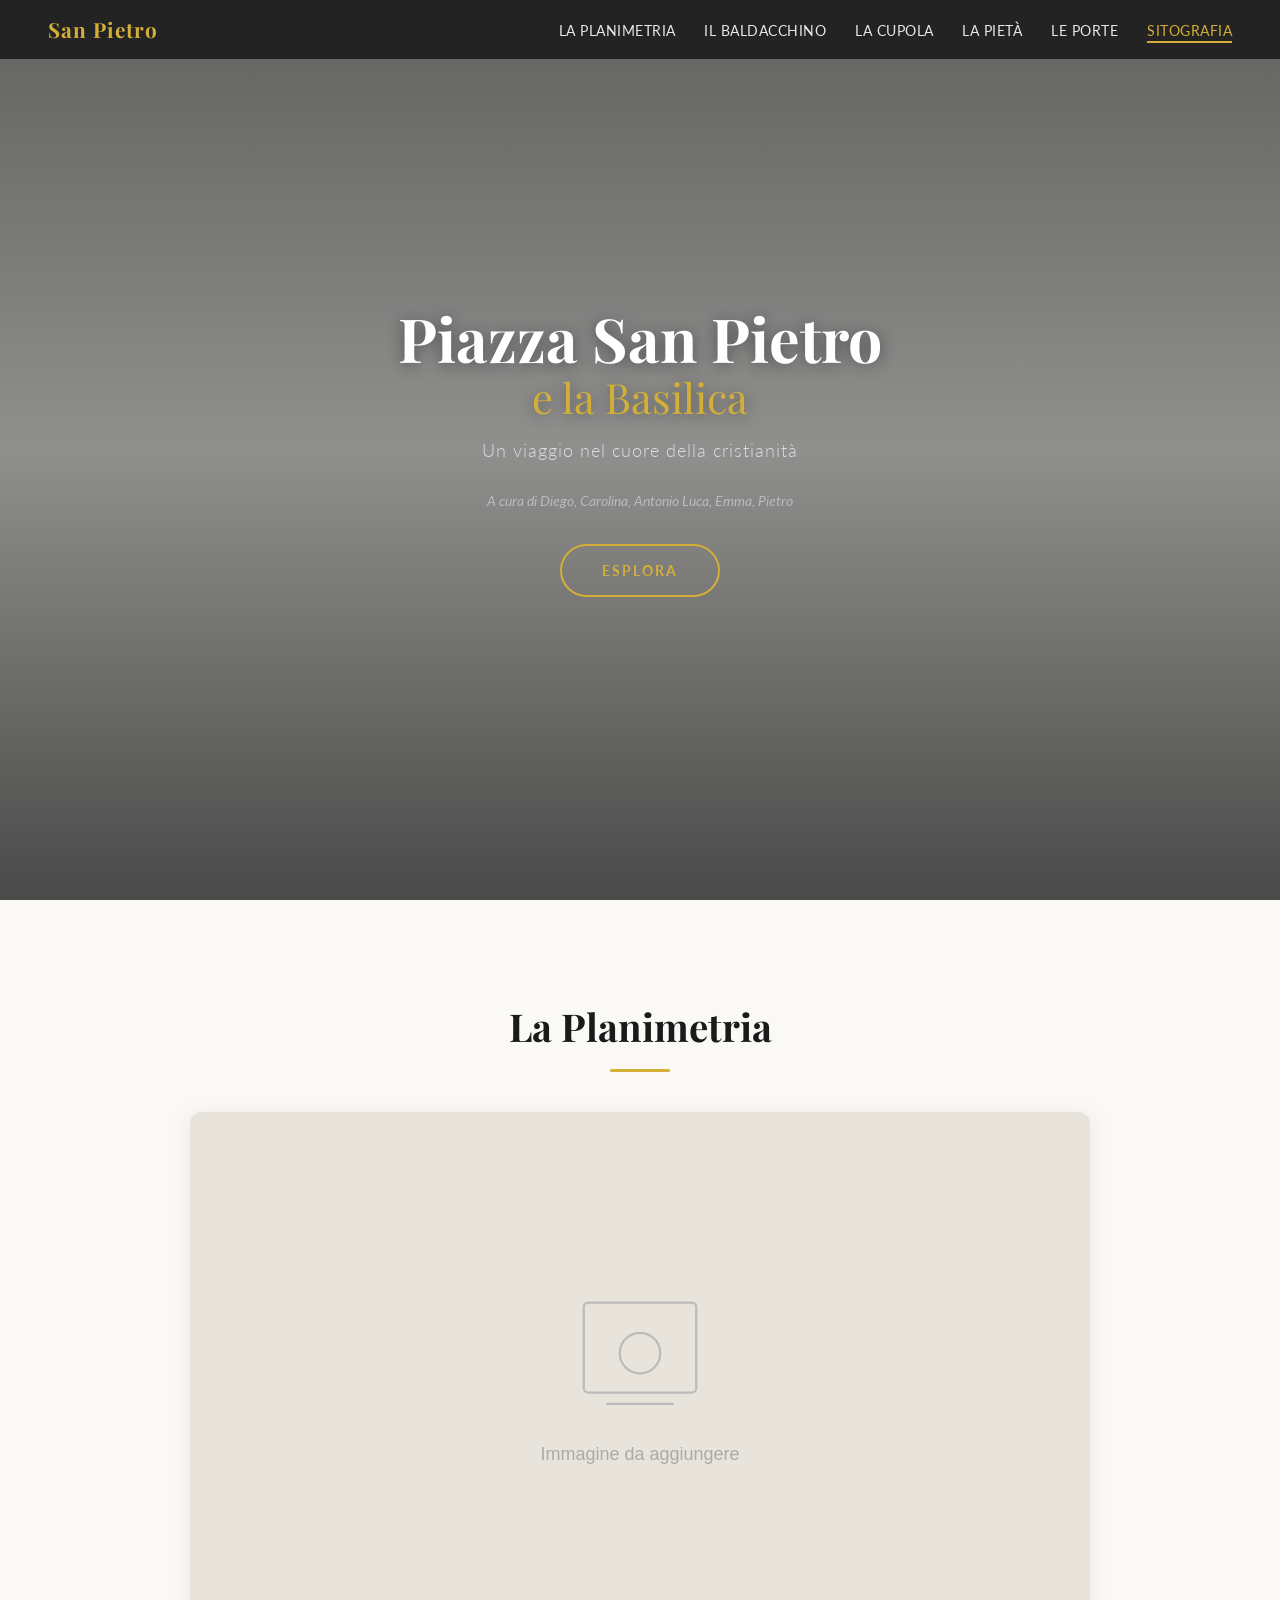
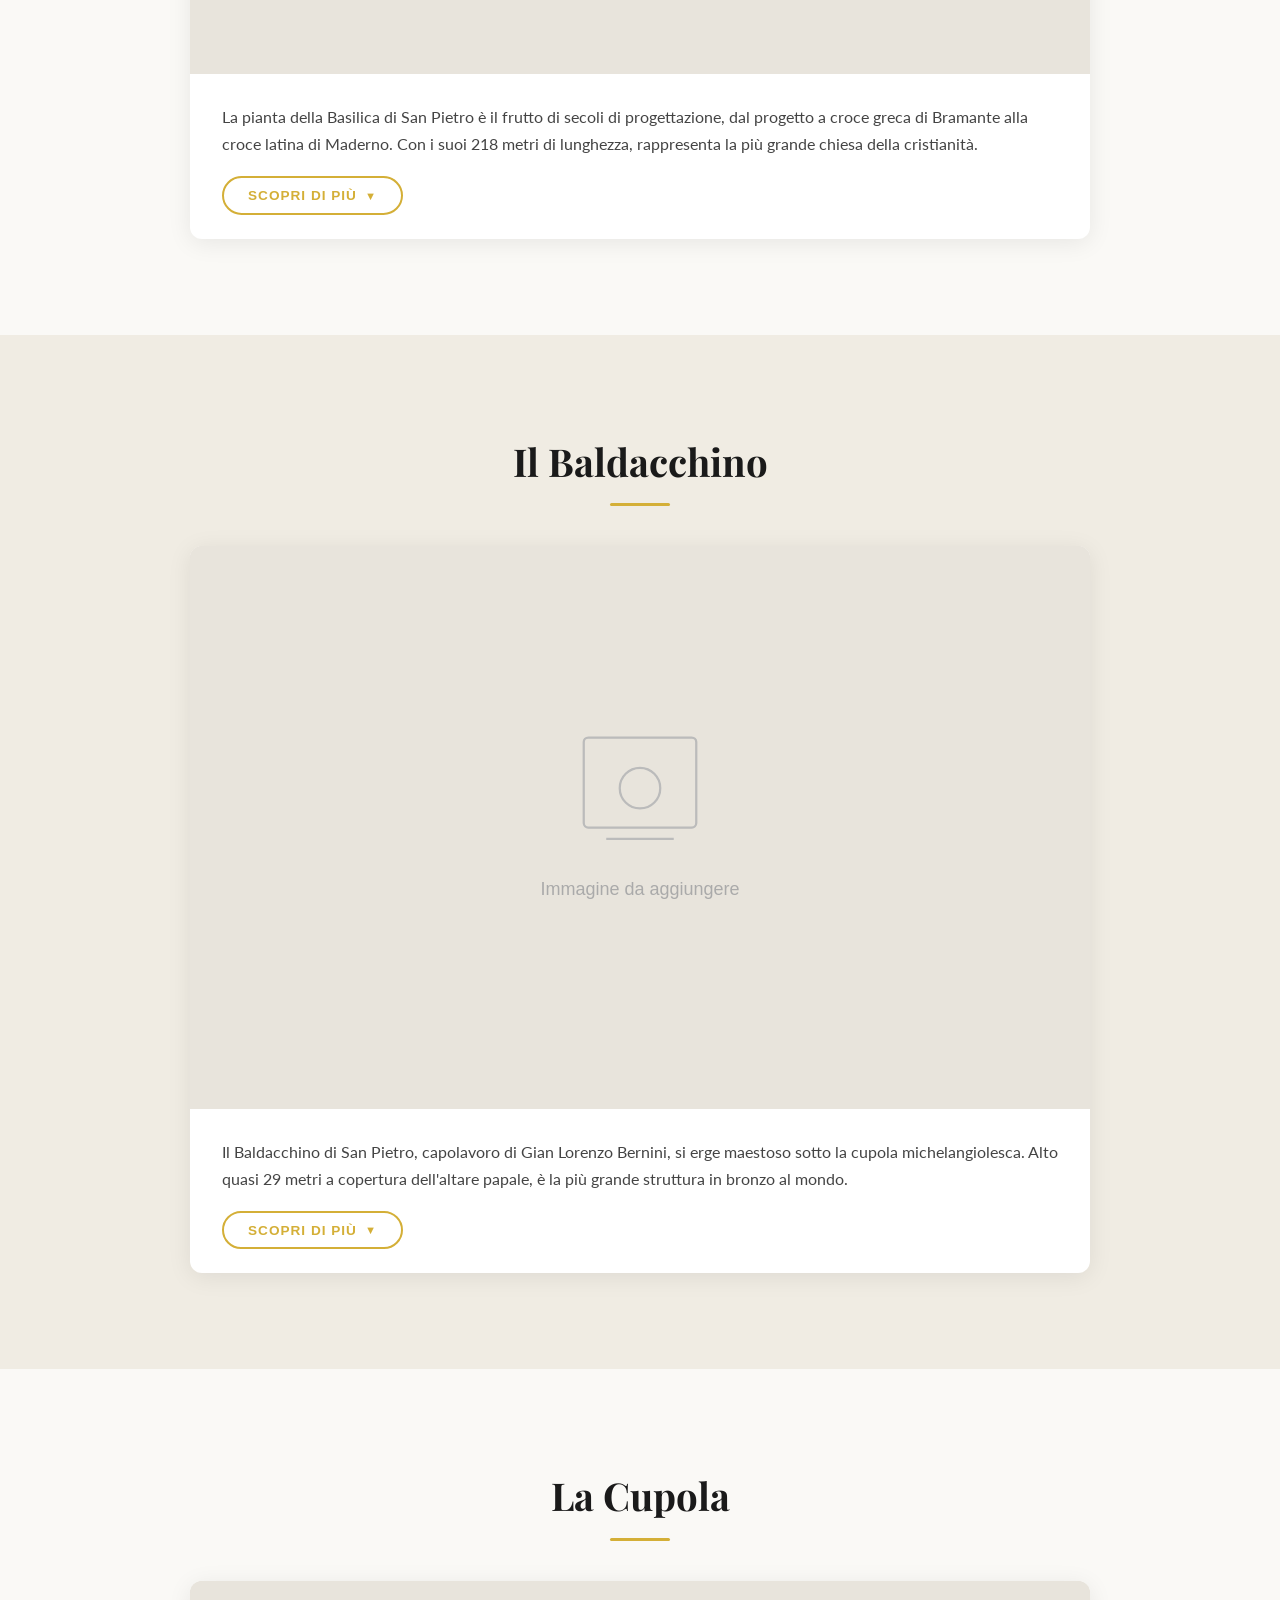
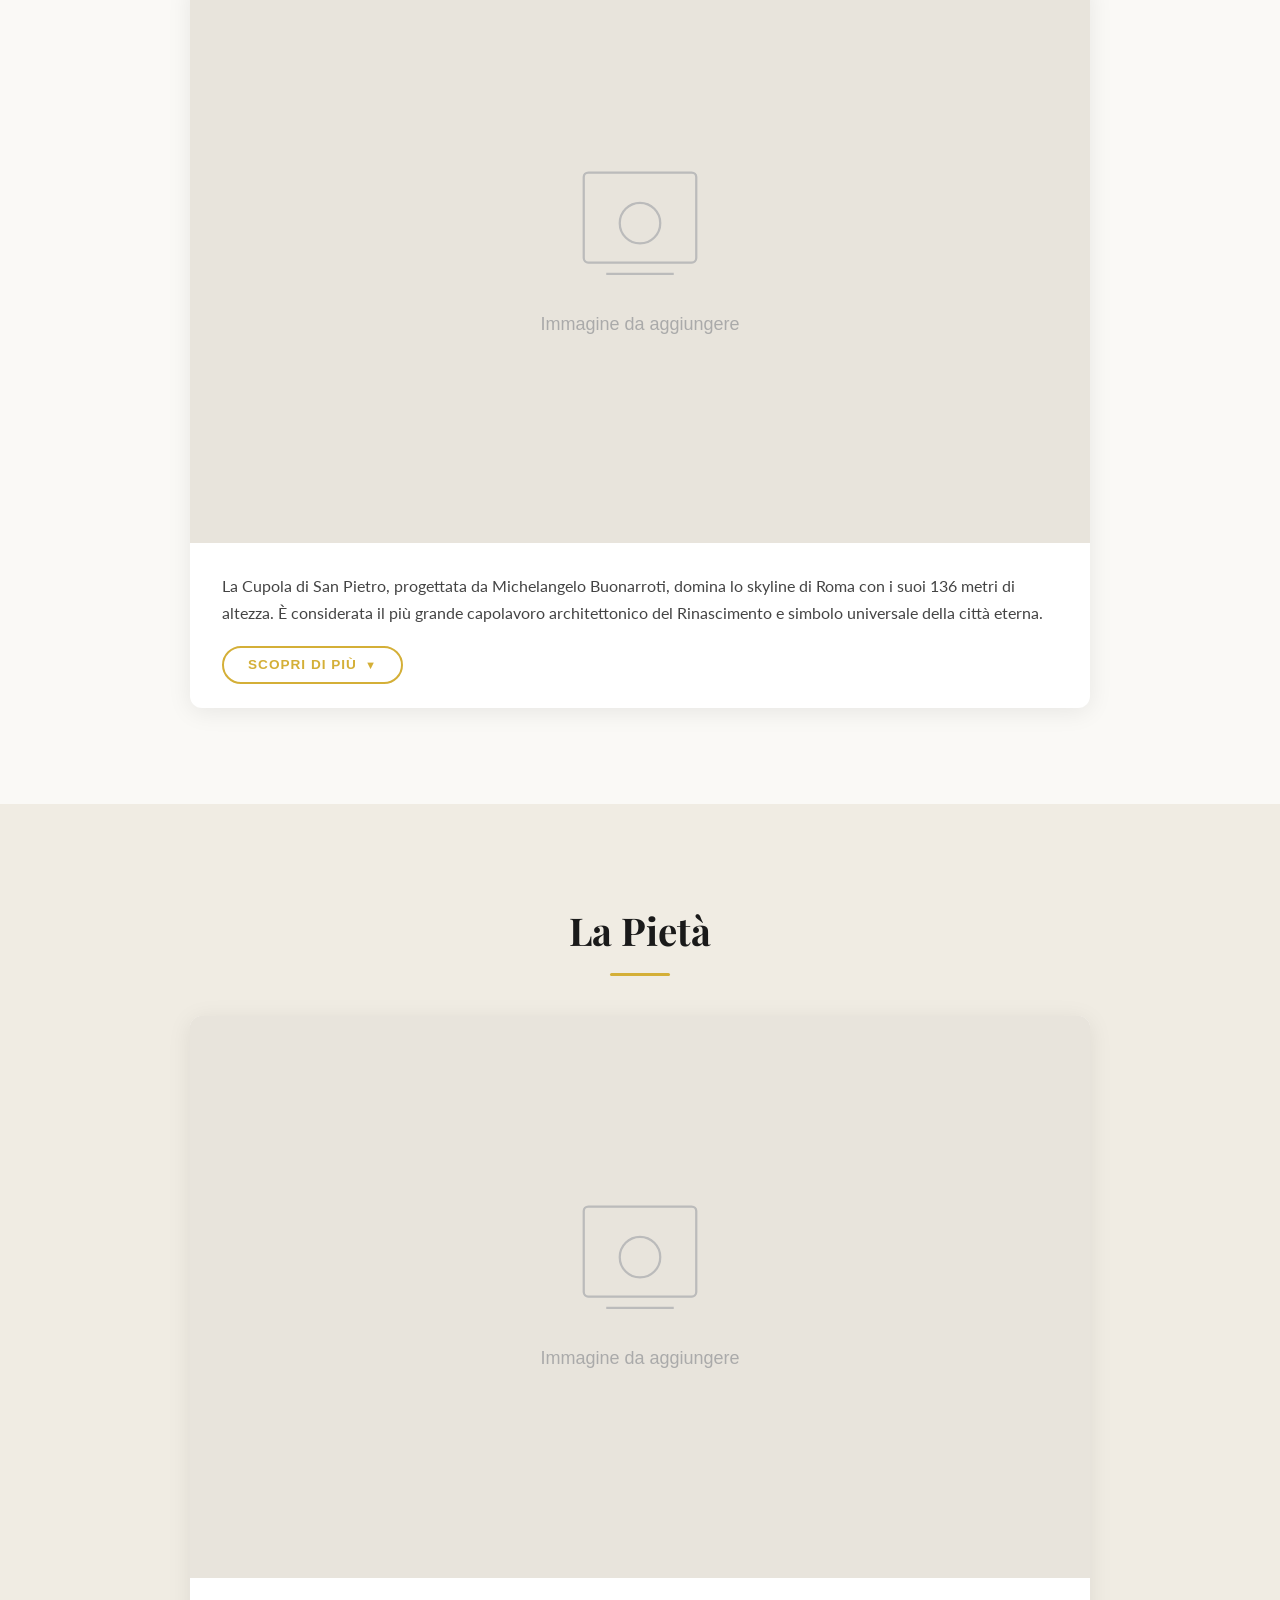
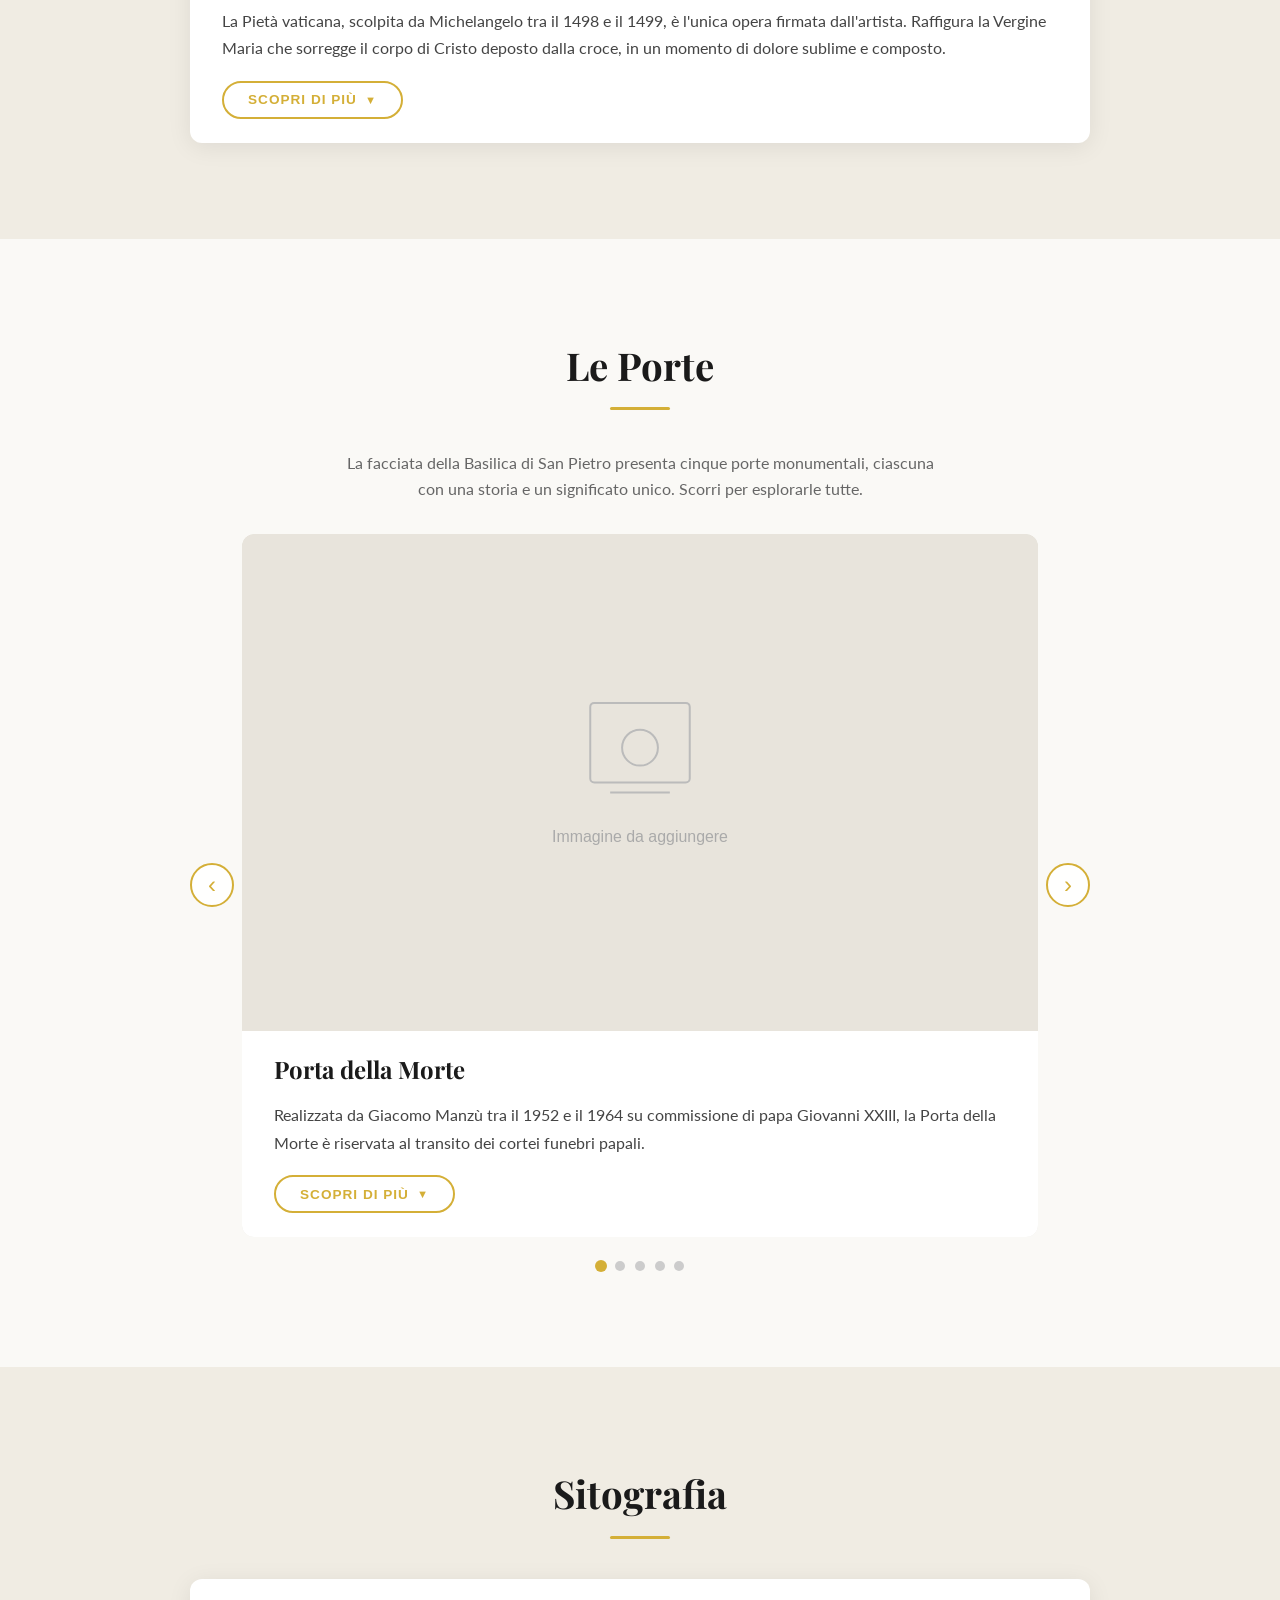
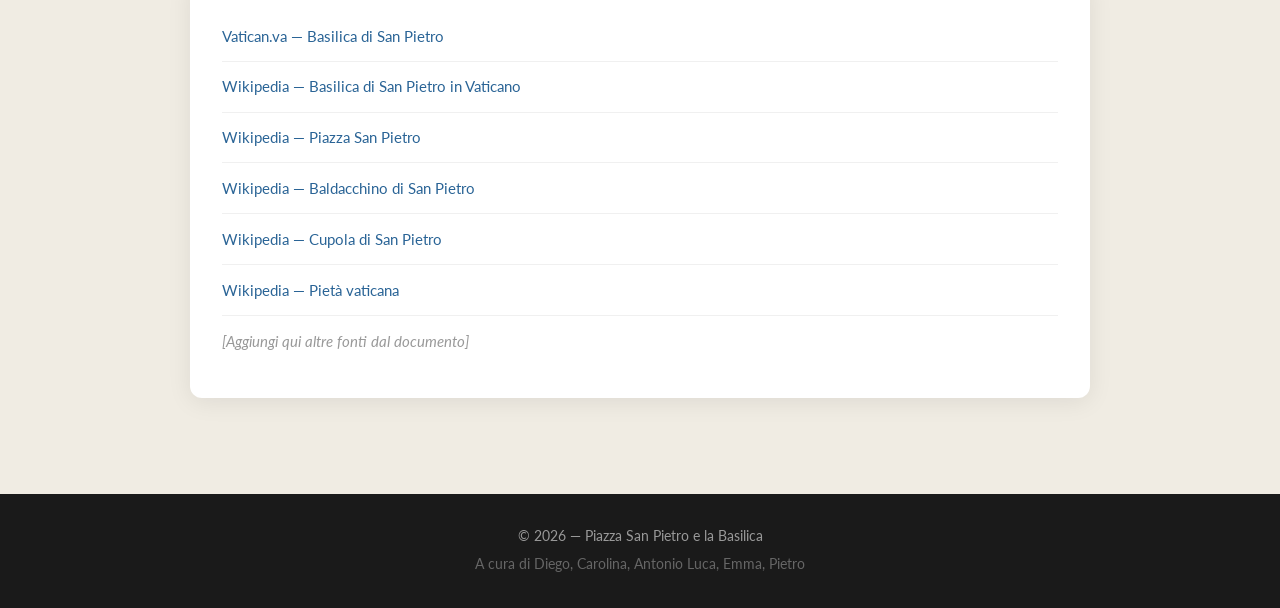
==== SitoArte/index.html @ 4c3356c5 "fd fdg" ====
<!DOCTYPE html>
<html lang="it">
<head>
    <meta charset="UTF-8">
    <meta name="viewport" content="width=device-width, initial-scale=1.0">
    <title>Piazza San Pietro e la Basilica</title>
    <link rel="stylesheet" href="css/styles.css">
    <link rel="preconnect" href="https://fonts.googleapis.com">
    <link href="https://fonts.googleapis.com/css2?family=Playfair+Display:wght@400;700&family=Lato:wght@300;400;700&display=swap" rel="stylesheet">
</head>
<body>

    <!-- NAVBAR -->
    <nav class="navbar" id="navbar">
        <div class="nav-brand" onclick="scrollToTop()">San Pietro</div>
        <button class="nav-toggle" id="navToggle" aria-label="Menu">
            <span></span>
            <span></span>
            <span></span>
        </button>
        <ul class="nav-links" id="navLinks">
            <li><a href="#planimetria" onclick="closeMenu()">La Planimetria</a></li>
            <li><a href="#baldacchino" onclick="closeMenu()">Il Baldacchino</a></li>
            <li><a href="#cupola" onclick="closeMenu()">La Cupola</a></li>
            <li><a href="#pieta" onclick="closeMenu()">La Pietà</a></li>
            <li><a href="#porte" onclick="closeMenu()">Le Porte</a></li>
            <li><a href="#sitografia" onclick="closeMenu()">Sitografia</a></li>
        </ul>
    </nav>

    <!-- HERO SECTION -->
    <header class="hero" id="hero">
        <div class="hero-overlay"></div>
        <div class="hero-content">
            <h1>Piazza San Pietro<br><span>e la Basilica</span></h1>
            <p class="hero-subtitle">Un viaggio nel cuore della cristianità</p>
            <p class="hero-credits">A cura di Diego, Carolina, Antonio Luca, Emma, Pietro</p>
            <a href="#planimetria" class="hero-cta">Esplora</a>
        </div>
    </header>

    <!-- SEZIONE: LA PLANIMETRIA -->
    <section class="section" id="planimetria">
        <div class="section-container">
            <h2 class="section-title">La Planimetria</h2>
            <div class="section-card">
                <div class="card-image-wrapper">
                    <img src="img/placeholder.svg" alt="Planimetria della Basilica di San Pietro" class="card-image" data-section="planimetria">
                </div>
                <div class="card-brief">
                    <p>La pianta della Basilica di San Pietro è il frutto di secoli di progettazione, dal progetto a croce greca di Bramante alla croce latina di Maderno. Con i suoi 218 metri di lunghezza, rappresenta la più grande chiesa della cristianità.</p>
                    <button class="btn-scopri" onclick="toggleDetails('planimetria')">
                        <span class="btn-text">Scopri di più</span>
                        <span class="btn-arrow">▼</span>
                    </button>
                </div>
                <div class="card-details" id="details-planimetria">
                    <div class="details-content">
                        <p>Lorem ipsum dolor sit amet, consectetur adipiscing elit. Sed do eiusmod tempor incididunt ut labore et dolore magna aliqua. La basilica fu costruita per volontà di papa Giulio II a partire dal 1506, sul luogo dove sorgeva l'antica basilica costantiniana del IV secolo.</p>
                        <p>Il progetto originale fu affidato a Donato Bramante, che concepì un edificio a pianta centrale con una grande cupola. Dopo la sua morte nel 1514, si susseguirono diversi architetti tra cui Raffaello, Antonio da Sangallo il Giovane e infine Michelangelo, che riprese e semplificò il progetto di Bramante.</p>
                        <div class="details-images">
                            <img src="img/placeholder.svg" alt="Dettaglio planimetria 1">
                            <img src="img/placeholder.svg" alt="Dettaglio planimetria 2">
                        </div>
                        <p>Lorem ipsum dolor sit amet, consectetur adipiscing elit. Ut enim ad minim veniam, quis nostrud exercitation ullamco laboris nisi ut aliquip ex ea commodo consequat. Duis aute irure dolor in reprehenderit in voluptate velit esse cillum dolore eu fugiat nulla pariatur.</p>
                        <p>Nel 1607, Carlo Maderno fu incaricato di allungare la navata trasformando la pianta da croce greca a croce latina, aggiungendo anche la facciata monumentale completata nel 1614. La piazza antistante fu poi progettata da Gian Lorenzo Bernini tra il 1656 e il 1667, con il celebre colonnato ellittico composto da 284 colonne e 88 pilastri.</p>
                    </div>
                </div>
            </div>
        </div>
    </section>

    <!-- SEZIONE: IL BALDACCHINO -->
    <section class="section section-alt" id="baldacchino">
        <div class="section-container">
            <h2 class="section-title">Il Baldacchino</h2>
            <div class="section-card">
                <div class="card-image-wrapper">
                    <img src="img/placeholder.svg" alt="Baldacchino di San Pietro" class="card-image" data-section="baldacchino">
                </div>
                <div class="card-brief">
                    <p>Il Baldacchino di San Pietro, capolavoro di Gian Lorenzo Bernini, si erge maestoso sotto la cupola michelangiolesca. Alto quasi 29 metri a copertura dell'altare papale, è la più grande struttura in bronzo al mondo.</p>
                    <button class="btn-scopri" onclick="toggleDetails('baldacchino')">
                        <span class="btn-text">Scopri di più</span>
                        <span class="btn-arrow">▼</span>
                    </button>
                </div>
                <div class="card-details" id="details-baldacchino">
                    <div class="details-content">
                        <p>Commissionato da papa Urbano VIII Barberini nel 1624, il Baldacchino fu completato nel 1633. Bernini aveva solo 25 anni quando iniziò quest'opera monumentale che avrebbe segnato la storia dell'arte barocca.</p>
                        <p>Lorem ipsum dolor sit amet, consectetur adipiscing elit. Le quattro colonne tortili, ispirate alle colonne salomoniche dell'antica basilica, sono decorate con rami d'ulivo e api, simbolo araldico della famiglia Barberini.</p>
                        <div class="details-images">
                            <img src="img/placeholder.svg" alt="Dettaglio baldacchino 1">
                            <img src="img/placeholder.svg" alt="Dettaglio baldacchino 2">
                        </div>
                        <p>Per realizzare questa struttura colossale furono necessarie enormi quantità di bronzo. Secondo la tradizione, parte del bronzo fu prelevato dal rivestimento del pronao del Pantheon, dando origine alla celebre frase: "Quod non fecerunt barbari, fecerunt Barberini".</p>
                        <p>Lorem ipsum dolor sit amet, consectetur adipiscing elit. Ut enim ad minim veniam, quis nostrud exercitation ullamco laboris nisi ut aliquip ex ea commodo consequat. Duis aute irure dolor in reprehenderit in voluptate velit esse cillum dolore eu fugiat nulla pariatur. Excepteur sint occaecat cupidatat non proident.</p>
                    </div>
                </div>
            </div>
        </div>
    </section>

    <!-- SEZIONE: LA CUPOLA -->
    <section class="section" id="cupola">
        <div class="section-container">
            <h2 class="section-title">La Cupola</h2>
            <div class="section-card">
                <div class="card-image-wrapper">
                    <img src="img/placeholder.svg" alt="Cupola di San Pietro" class="card-image" data-section="cupola">
                </div>
                <div class="card-brief">
                    <p>La Cupola di San Pietro, progettata da Michelangelo Buonarroti, domina lo skyline di Roma con i suoi 136 metri di altezza. È considerata il più grande capolavoro architettonico del Rinascimento e simbolo universale della città eterna.</p>
                    <button class="btn-scopri" onclick="toggleDetails('cupola')">
                        <span class="btn-text">Scopri di più</span>
                        <span class="btn-arrow">▼</span>
                    </button>
                </div>
                <div class="card-details" id="details-cupola">
                    <div class="details-content">
                        <p>Michelangelo ricevette l'incarico nel 1546, all'età di 72 anni, e lavorò al progetto fino alla morte nel 1564. La cupola fu completata da Giacomo della Porta e Domenico Fontana nel 1590, mantenendo sostanzialmente il disegno originale.</p>
                        <p>Lorem ipsum dolor sit amet, consectetur adipiscing elit. Il diametro interno della cupola misura 42,56 metri, leggermente inferiore a quello del Pantheon. La struttura è composta da due calotte concentriche collegate da costoloni.</p>
                        <div class="details-images">
                            <img src="img/placeholder.svg" alt="Dettaglio cupola 1">
                            <img src="img/placeholder.svg" alt="Dettaglio cupola 2">
                        </div>
                        <p>All'interno della cupola, un'iscrizione in lettere alte 2 metri riporta le parole di Cristo a Pietro: "Tu es Petrus et super hanc petram aedificabo ecclesiam meam et tibi dabo claves regni caelorum" (Tu sei Pietro e su questa pietra edificherò la mia Chiesa e a te darò le chiavi del regno dei cieli).</p>
                        <p>Lorem ipsum dolor sit amet, consectetur adipiscing elit. Ut enim ad minim veniam, quis nostrud exercitation ullamco laboris nisi ut aliquip ex ea commodo consequat. I mosaici che decorano l'interno raffigurano Cristo, la Vergine, gli Apostoli e santi vari.</p>
                    </div>
                </div>
            </div>
        </div>
    </section>

    <!-- SEZIONE: LA PIETÀ -->
    <section class="section section-alt" id="pieta">
        <div class="section-container">
            <h2 class="section-title">La Pietà</h2>
            <div class="section-card">
                <div class="card-image-wrapper">
                    <img src="img/placeholder.svg" alt="La Pietà di Michelangelo" class="card-image" data-section="pieta">
                </div>
                <div class="card-brief">
                    <p>La Pietà vaticana, scolpita da Michelangelo tra il 1498 e il 1499, è l'unica opera firmata dall'artista. Raffigura la Vergine Maria che sorregge il corpo di Cristo deposto dalla croce, in un momento di dolore sublime e composto.</p>
                    <button class="btn-scopri" onclick="toggleDetails('pieta')">
                        <span class="btn-text">Scopri di più</span>
                        <span class="btn-arrow">▼</span>
                    </button>
                </div>
                <div class="card-details" id="details-pieta">
                    <div class="details-content">
                        <p>Michelangelo aveva solo 24 anni quando completò questa scultura, commissionata dal cardinale francese Jean de Bilhères. L'opera fu realizzata in un unico blocco di marmo di Carrara e misura 174 x 195 cm.</p>
                        <p>Lorem ipsum dolor sit amet, consectetur adipiscing elit. La firma dell'artista — "MICHAEL ANGELUS BONAROTUS FLORENTINUS FACIEBAT" — si trova sulla fascia che attraversa il petto della Madonna, ed è l'unica opera che Michelangelo abbia mai firmato.</p>
                        <div class="details-images">
                            <img src="img/placeholder.svg" alt="Dettaglio Pietà 1">
                            <img src="img/placeholder.svg" alt="Dettaglio Pietà 2">
                        </div>
                        <p>Nel 1972, la scultura subì un grave atto vandalico quando un geologo ungherese, Laszlo Toth, la colpì con un martello danneggiando il viso e il braccio sinistro della Madonna. Dopo un accurato restauro, la Pietà è ora protetta da un vetro antiproiettile.</p>
                        <p>Lorem ipsum dolor sit amet, consectetur adipiscing elit. Ut enim ad minim veniam, quis nostrud exercitation ullamco laboris nisi ut aliquip ex ea commodo consequat. Duis aute irure dolor in reprehenderit in voluptate velit esse cillum dolore eu fugiat nulla pariatur.</p>
                    </div>
                </div>
            </div>
        </div>
    </section>

    <!-- SEZIONE: LE PORTE -->
    <section class="section" id="porte">
        <div class="section-container">
            <h2 class="section-title">Le Porte</h2>
            <p class="porte-intro">La facciata della Basilica di San Pietro presenta cinque porte monumentali, ciascuna con una storia e un significato unico. Scorri per esplorarle tutte.</p>
            
            <div class="porte-carousel-wrapper">
                <button class="carousel-btn carousel-prev" id="prevPorta" aria-label="Porta precedente">‹</button>
                
                <div class="porte-carousel" id="porteCarousel">
                    <!-- Porta della Morte -->
                    <div class="porta-slide" data-porta="0">
                        <div class="porta-card">
                            <div class="card-image-wrapper">
                                <img src="img/placeholder.svg" alt="Porta della Morte" class="card-image">
                            </div>
                            <h3 class="porta-name">Porta della Morte</h3>
                            <div class="card-brief">
                                <p>Realizzata da Giacomo Manzù tra il 1952 e il 1964 su commissione di papa Giovanni XXIII, la Porta della Morte è riservata al transito dei cortei funebri papali.</p>
                                <button class="btn-scopri" onclick="toggleDetails('porta-morte')">
                                    <span class="btn-text">Scopri di più</span>
                                    <span class="btn-arrow">▼</span>
                                </button>
                            </div>
                            <div class="card-details" id="details-porta-morte">
                                <div class="details-content">
                                    <p>Lorem ipsum dolor sit amet, consectetur adipiscing elit. La porta rappresenta diversi episodi legati al tema della morte, tra cui la morte di Maria, la morte in terra, la morte nello spazio e la morte per violenza.</p>
                                    <div class="details-images">
                                        <img src="img/placeholder.svg" alt="Dettaglio Porta della Morte">
                                    </div>
                                    <p>Lorem ipsum dolor sit amet, consectetur adipiscing elit. Ut enim ad minim veniam, quis nostrud exercitation ullamco laboris nisi ut aliquip ex ea commodo consequat.</p>
                                </div>
                            </div>
                        </div>
                    </div>

                    <!-- Porta del Bene e del Male -->
                    <div class="porta-slide" data-porta="1">
                        <div class="porta-card">
                            <div class="card-image-wrapper">
                                <img src="img/placeholder.svg" alt="Porta del Bene e del Male" class="card-image">
                            </div>
                            <h3 class="porta-name">Porta del Bene e del Male</h3>
                            <div class="card-brief">
                                <p>Opera dello scultore Luciano Minguzzi, completata nel 1977, questa porta raffigura scene che simboleggiano la lotta eterna tra il bene e il male attraverso episodi biblici e storici.</p>
                                <button class="btn-scopri" onclick="toggleDetails('porta-bene-male')">
                                    <span class="btn-text">Scopri di più</span>
                                    <span class="btn-arrow">▼</span>
                                </button>
                            </div>
                            <div class="card-details" id="details-porta-bene-male">
                                <div class="details-content">
                                    <p>Lorem ipsum dolor sit amet, consectetur adipiscing elit. I pannelli in bronzo illustrano episodi come il martirio dei santi, la guerra, l'oppressione ma anche la carità, la fede e la speranza.</p>
                                    <div class="details-images">
                                        <img src="img/placeholder.svg" alt="Dettaglio Porta del Bene e del Male">
                                    </div>
                                    <p>Lorem ipsum dolor sit amet, consectetur adipiscing elit. Ut enim ad minim veniam, quis nostrud exercitation ullamco laboris.</p>
                                </div>
                            </div>
                        </div>
                    </div>

                    <!-- Porta Centrale (del Filarete) -->
                    <div class="porta-slide" data-porta="2">
                        <div class="porta-card">
                            <div class="card-image-wrapper">
                                <img src="img/placeholder.svg" alt="Porta Centrale del Filarete" class="card-image">
                            </div>
                            <h3 class="porta-name">Porta Centrale (del Filarete)</h3>
                            <div class="card-brief">
                                <p>La più antica delle cinque porte, realizzata da Antonio Averulino detto il Filarete tra il 1439 e il 1445 per l'antica basilica. I pannelli in bronzo raffigurano Cristo, la Madonna, San Paolo e San Pietro.</p>
                                <button class="btn-scopri" onclick="toggleDetails('porta-filarete')">
                                    <span class="btn-text">Scopri di più</span>
                                    <span class="btn-arrow">▼</span>
                                </button>
                            </div>
                            <div class="card-details" id="details-porta-filarete">
                                <div class="details-content">
                                    <p>Lorem ipsum dolor sit amet, consectetur adipiscing elit. Questa porta è l'unica sopravvissuta dall'antica basilica costantiniana. Fu commissionata da papa Eugenio IV e rappresenta uno dei più importanti esempi di scultura rinascimentale in bronzo.</p>
                                    <div class="details-images">
                                        <img src="img/placeholder.svg" alt="Dettaglio Porta del Filarete">
                                    </div>
                                    <p>Lorem ipsum dolor sit amet, consectetur adipiscing elit. Ut enim ad minim veniam, quis nostrud exercitation ullamco laboris nisi ut aliquip ex ea commodo consequat.</p>
                                </div>
                            </div>
                        </div>
                    </div>

                    <!-- Porta dei Sacramenti -->
                    <div class="porta-slide" data-porta="3">
                        <div class="porta-card">
                            <div class="card-image-wrapper">
                                <img src="img/placeholder.svg" alt="Porta dei Sacramenti" class="card-image">
                            </div>
                            <h3 class="porta-name">Porta dei Sacramenti</h3>
                            <div class="card-brief">
                                <p>Opera di Venanzo Crocetti, inaugurata nel 1966, questa porta celebra i sette sacramenti della Chiesa cattolica attraverso pannelli in bronzo di grande espressività artistica.</p>
                                <button class="btn-scopri" onclick="toggleDetails('porta-sacramenti')">
                                    <span class="btn-text">Scopri di più</span>
                                    <span class="btn-arrow">▼</span>
                                </button>
                            </div>
                            <div class="card-details" id="details-porta-sacramenti">
                                <div class="details-content">
                                    <p>Lorem ipsum dolor sit amet, consectetur adipiscing elit. Ciascun pannello rappresenta uno dei sacramenti: Battesimo, Cresima, Eucaristia, Penitenza, Unzione degli infermi, Ordine sacro e Matrimonio.</p>
                                    <div class="details-images">
                                        <img src="img/placeholder.svg" alt="Dettaglio Porta dei Sacramenti">
                                    </div>
                                    <p>Lorem ipsum dolor sit amet, consectetur adipiscing elit. Ut enim ad minim veniam, quis nostrud exercitation ullamco laboris.</p>
                                </div>
                            </div>
                        </div>
                    </div>

                    <!-- Porta Santa -->
                    <div class="porta-slide" data-porta="4">
                        <div class="porta-card">
                            <div class="card-image-wrapper">
                                <img src="img/placeholder.svg" alt="Porta Santa" class="card-image">
                            </div>
                            <h3 class="porta-name">Porta Santa</h3>
                            <div class="card-brief">
                                <p>La Porta Santa viene aperta dal Papa solo durante gli Anni Santi (Giubilei). Realizzata da Vico Consorti nel 1950, i suoi 16 pannelli in bronzo raccontano la storia della salvezza.</p>
                                <button class="btn-scopri" onclick="toggleDetails('porta-santa')">
                                    <span class="btn-text">Scopri di più</span>
                                    <span class="btn-arrow">▼</span>
                                </button>
                            </div>
                            <div class="card-details" id="details-porta-santa">
                                <div class="details-content">
                                    <p>Lorem ipsum dolor sit amet, consectetur adipiscing elit. La tradizione della Porta Santa risale al Giubileo del 1500. Il rito prevede che il Papa bussi tre volte con un martello sulla porta murata, che viene poi aperta per permettere ai pellegrini di ottenere l'indulgenza plenaria.</p>
                                    <div class="details-images">
                                        <img src="img/placeholder.svg" alt="Dettaglio Porta Santa">
                                    </div>
                                    <p>Lorem ipsum dolor sit amet, consectetur adipiscing elit. Ut enim ad minim veniam, quis nostrud exercitation ullamco laboris nisi ut aliquip ex ea commodo consequat. Duis aute irure dolor in reprehenderit.</p>
                                </div>
                            </div>
                        </div>
                    </div>
                </div>

                <button class="carousel-btn carousel-next" id="nextPorta" aria-label="Porta successiva">›</button>
            </div>

            <!-- Indicatori carousel -->
            <div class="carousel-indicators" id="carouselIndicators">
                <span class="indicator active" data-index="0"></span>
                <span class="indicator" data-index="1"></span>
                <span class="indicator" data-index="2"></span>
                <span class="indicator" data-index="3"></span>
                <span class="indicator" data-index="4"></span>
            </div>
        </div>
    </section>

    <!-- SEZIONE: SITOGRAFIA -->
    <section class="section section-alt" id="sitografia">
        <div class="section-container">
            <h2 class="section-title">Sitografia</h2>
            <div class="sitografia-list">
                <ul>
                    <li><a href="https://www.vatican.va/various/basiliche/san_pietro/index_it.htm" target="_blank" rel="noopener">Vatican.va — Basilica di San Pietro</a></li>
                    <li><a href="https://it.wikipedia.org/wiki/Basilica_di_San_Pietro_in_Vaticano" target="_blank" rel="noopener">Wikipedia — Basilica di San Pietro in Vaticano</a></li>
                    <li><a href="https://it.wikipedia.org/wiki/Piazza_San_Pietro" target="_blank" rel="noopener">Wikipedia — Piazza San Pietro</a></li>
                    <li><a href="https://it.wikipedia.org/wiki/Baldacchino_di_San_Pietro" target="_blank" rel="noopener">Wikipedia — Baldacchino di San Pietro</a></li>
                    <li><a href="https://it.wikipedia.org/wiki/Cupola_di_San_Pietro" target="_blank" rel="noopener">Wikipedia — Cupola di San Pietro</a></li>
                    <li><a href="https://it.wikipedia.org/wiki/Piet%C3%A0_vaticana" target="_blank" rel="noopener">Wikipedia — Pietà vaticana</a></li>
                    <li><span class="placeholder-ref">[Aggiungi qui altre fonti dal documento]</span></li>
                </ul>
            </div>
        </div>
    </section>

    <!-- FOOTER -->
    <footer class="footer">
        <p>&copy; 2026 — Piazza San Pietro e la Basilica</p>
        <p>A cura di Diego, Carolina, Antonio Luca, Emma, Pietro</p>
    </footer>

    <script src="js/script.js"></script>
</body>
</html>
---- SitoArte/css/styles.css ----
/* ===== RESET & BASE ===== */
*, *::before, *::after {
    margin: 0;
    padding: 0;
    box-sizing: border-box;
}

html {
    scroll-behavior: smooth;
    font-size: 16px;
}

body {
    font-family: 'Lato', sans-serif;
    color: #2c2c2c;
    background: #faf9f6;
    line-height: 1.6;
    overflow-x: hidden;
}

a {
    color: inherit;
    text-decoration: none;
}

img {
    max-width: 100%;
    height: auto;
    display: block;
}

/* ===== NAVBAR ===== */
.navbar {
    position: fixed;
    top: 0;
    left: 0;
    width: 100%;
    z-index: 1000;
    display: flex;
    align-items: center;
    justify-content: space-between;
    padding: 0.8rem 1.5rem;
    background: rgba(30, 30, 30, 0.92);
    backdrop-filter: blur(10px);
    transition: background 0.3s, box-shadow 0.3s;
}

.navbar.scrolled {
    background: rgba(20, 20, 20, 0.98);
    box-shadow: 0 2px 20px rgba(0,0,0,0.3);
}

.nav-brand {
    font-family: 'Playfair Display', serif;
    font-size: 1.3rem;
    font-weight: 700;
    color: #d4af37;
    cursor: pointer;
    letter-spacing: 1px;
}

.nav-links {
    display: flex;
    list-style: none;
    gap: 1.8rem;
}

.nav-links a {
    color: #e8e8e8;
    font-size: 0.85rem;
    font-weight: 400;
    letter-spacing: 0.5px;
    text-transform: uppercase;
    transition: color 0.3s;
    position: relative;
}

.nav-links a::after {
    content: '';
    position: absolute;
    bottom: -4px;
    left: 0;
    width: 0;
    height: 2px;
    background: #d4af37;
    transition: width 0.3s;
}

.nav-links a:hover,
.nav-links a.active {
    color: #d4af37;
}

.nav-links a:hover::after,
.nav-links a.active::after {
    width: 100%;
}

/* Hamburger */
.nav-toggle {
    display: none;
    flex-direction: column;
    gap: 5px;
    background: none;
    border: none;
    cursor: pointer;
    padding: 5px;
    z-index: 1001;
}

.nav-toggle span {
    display: block;
    width: 26px;
    height: 2px;
    background: #e8e8e8;
    border-radius: 2px;
    transition: transform 0.3s, opacity 0.3s;
}

.nav-toggle.active span:nth-child(1) {
    transform: translateY(7px) rotate(45deg);
}

.nav-toggle.active span:nth-child(2) {
    opacity: 0;
}

.nav-toggle.active span:nth-child(3) {
    transform: translateY(-7px) rotate(-45deg);
}

/* ===== HERO ===== */
.hero {
    position: relative;
    min-height: 100vh;
    display: flex;
    align-items: center;
    justify-content: center;
    text-align: center;
    background: url('https://upload.wikimedia.org/wikipedia/commons/thumb/f/f5/Basilica_di_San_Pietro_in_Vaticano_September_2015-1a.jpg/1280px-Basilica_di_San_Pietro_in_Vaticano_September_2015-1a.jpg') center center / cover no-repeat;
    background-attachment: fixed;
}

.hero-overlay {
    position: absolute;
    inset: 0;
    background: linear-gradient(
        180deg,
        rgba(15, 15, 15, 0.65) 0%,
        rgba(15, 15, 15, 0.45) 50%,
        rgba(15, 15, 15, 0.75) 100%
    );
}

.hero-content {
    position: relative;
    z-index: 1;
    padding: 2rem 1.5rem;
    max-width: 700px;
}

.hero-content h1 {
    font-family: 'Playfair Display', serif;
    font-size: 3.2rem;
    font-weight: 700;
    color: #fff;
    line-height: 1.15;
    margin-bottom: 1rem;
    text-shadow: 0 2px 15px rgba(0,0,0,0.4);
}

.hero-content h1 span {
    font-size: 2.2rem;
    font-weight: 400;
    display: block;
    color: #d4af37;
}

.hero-subtitle {
    font-size: 1.1rem;
    color: #ddd;
    margin-bottom: 1.5rem;
    font-weight: 300;
    letter-spacing: 1px;
}

.hero-credits {
    font-size: 0.9rem;
    color: #bbb;
    margin-bottom: 2rem;
    font-style: italic;
}

.hero-cta {
    display: inline-block;
    padding: 0.8rem 2.5rem;
    border: 2px solid #d4af37;
    color: #d4af37;
    font-size: 0.9rem;
    font-weight: 700;
    letter-spacing: 2px;
    text-transform: uppercase;
    border-radius: 50px;
    transition: background 0.3s, color 0.3s, transform 0.3s;
}

.hero-cta:hover {
    background: #d4af37;
    color: #1a1a1a;
    transform: translateY(-2px);
}

/* ===== SECTIONS ===== */
.section {
    padding: 5rem 1.5rem;
}

.section-alt {
    background: #f0ece3;
}

.section-container {
    max-width: 900px;
    margin: 0 auto;
}

.section-title {
    font-family: 'Playfair Display', serif;
    font-size: 2.4rem;
    text-align: center;
    margin-bottom: 2.5rem;
    color: #1a1a1a;
    position: relative;
}

.section-title::after {
    content: '';
    display: block;
    width: 60px;
    height: 3px;
    background: #d4af37;
    margin: 0.7rem auto 0;
    border-radius: 2px;
}

/* ===== SECTION CARDS ===== */
.section-card {
    background: #fff;
    border-radius: 12px;
    overflow: hidden;
    box-shadow: 0 4px 25px rgba(0,0,0,0.08);
}

.card-image-wrapper {
    width: 100%;
    aspect-ratio: 16 / 10;
    overflow: hidden;
    background: #e8e4dc;
}

.card-image {
    width: 100%;
    height: 100%;
    object-fit: cover;
    transition: transform 0.5s;
}

.section-card:hover .card-image {
    transform: scale(1.03);
}

.card-brief {
    padding: 1.8rem 2rem 1.5rem;
}

.card-brief p {
    font-size: 1rem;
    line-height: 1.7;
    color: #444;
    margin-bottom: 1.2rem;
}

/* SCOPRI DI PIU' BUTTON */
.btn-scopri {
    display: inline-flex;
    align-items: center;
    gap: 0.5rem;
    background: none;
    border: 2px solid #d4af37;
    color: #d4af37;
    font-size: 0.85rem;
    font-weight: 700;
    letter-spacing: 1px;
    text-transform: uppercase;
    padding: 0.6rem 1.5rem;
    border-radius: 50px;
    cursor: pointer;
    transition: background 0.3s, color 0.3s, transform 0.2s;
}

.btn-scopri:hover {
    background: #d4af37;
    color: #fff;
    transform: translateY(-1px);
}

.btn-scopri .btn-arrow {
    font-size: 0.7rem;
    transition: transform 0.3s;
}

.btn-scopri.open .btn-arrow {
    transform: rotate(180deg);
}

/* DETAILS PANEL */
.card-details {
    max-height: 0;
    overflow: hidden;
    transition: max-height 0.6s ease;
}

.card-details.open {
    max-height: 3000px;
}

.details-content {
    padding: 0 2rem 2rem;
    border-top: 1px solid #eee;
}

.details-content p {
    margin-top: 1.2rem;
    font-size: 0.95rem;
    line-height: 1.8;
    color: #555;
}

.details-images {
    display: grid;
    grid-template-columns: 1fr 1fr;
    gap: 1rem;
    margin-top: 1.5rem;
}

.details-images img {
    border-radius: 8px;
    aspect-ratio: 4 / 3;
    object-fit: cover;
    background: #e8e4dc;
}

/* ===== LE PORTE — CAROUSEL ===== */
.porte-intro {
    text-align: center;
    font-size: 1rem;
    color: #666;
    margin-bottom: 2rem;
    max-width: 600px;
    margin-left: auto;
    margin-right: auto;
}

.porte-carousel-wrapper {
    position: relative;
    display: flex;
    align-items: center;
    gap: 0.5rem;
}

.porte-carousel {
    overflow: hidden;
    width: 100%;
    border-radius: 12px;
}

.porta-slide {
    display: none;
}

.porta-slide.active {
    display: block;
    animation: fadeSlide 0.4s ease;
}

@keyframes fadeSlide {
    from { opacity: 0; transform: translateX(20px); }
    to { opacity: 1; transform: translateX(0); }
}

.porta-card {
    background: #fff;
    border-radius: 12px;
    overflow: hidden;
    box-shadow: 0 4px 25px rgba(0,0,0,0.08);
}

.porta-name {
    font-family: 'Playfair Display', serif;
    font-size: 1.5rem;
    padding: 1.2rem 2rem 0;
    color: #1a1a1a;
}

.porta-card .card-brief {
    padding-top: 0.8rem;
}

.porta-card .card-details .details-content {
    padding-top: 0;
}

/* Carousel buttons */
.carousel-btn {
    flex-shrink: 0;
    width: 44px;
    height: 44px;
    border-radius: 50%;
    border: 2px solid #d4af37;
    background: rgba(255,255,255,0.95);
    color: #d4af37;
    font-size: 1.5rem;
    cursor: pointer;
    display: flex;
    align-items: center;
    justify-content: center;
    transition: background 0.3s, color 0.3s, transform 0.2s;
    z-index: 2;
}

.carousel-btn:hover {
    background: #d4af37;
    color: #fff;
    transform: scale(1.1);
}

/* Indicators */
.carousel-indicators {
    display: flex;
    justify-content: center;
    gap: 0.6rem;
    margin-top: 1.5rem;
}

.indicator {
    width: 10px;
    height: 10px;
    border-radius: 50%;
    background: #ccc;
    cursor: pointer;
    transition: background 0.3s, transform 0.3s;
}

.indicator.active {
    background: #d4af37;
    transform: scale(1.2);
}

/* ===== SITOGRAFIA ===== */
.sitografia-list {
    background: #fff;
    border-radius: 12px;
    padding: 2rem;
    box-shadow: 0 4px 25px rgba(0,0,0,0.08);
}

.sitografia-list ul {
    list-style: none;
}

.sitografia-list li {
    padding: 0.8rem 0;
    border-bottom: 1px solid #f0f0f0;
    font-size: 0.95rem;
}

.sitografia-list li:last-child {
    border-bottom: none;
}

.sitografia-list a {
    color: #2a6496;
    transition: color 0.3s;
}

.sitografia-list a:hover {
    color: #d4af37;
    text-decoration: underline;
}

.placeholder-ref {
    color: #999;
    font-style: italic;
}

/* ===== FOOTER ===== */
.footer {
    background: #1a1a1a;
    color: #999;
    text-align: center;
    padding: 2rem 1.5rem;
    font-size: 0.85rem;
}

.footer p + p {
    margin-top: 0.4rem;
    color: #666;
}

/* ===================================================================
   RESPONSIVE — MOBILE FIRST (priorità telefono)
   =================================================================== */

/* ---- Fino a 768px (TELEFONO) ---- */
@media (max-width: 768px) {
    .nav-toggle {
        display: flex;
    }

    .nav-links {
        position: fixed;
        top: 0;
        right: -100%;
        width: 75%;
        max-width: 300px;
        height: 100vh;
        background: rgba(20, 20, 20, 0.98);
        flex-direction: column;
        padding: 5rem 2rem 2rem;
        gap: 1.5rem;
        transition: right 0.4s ease;
        box-shadow: -5px 0 30px rgba(0,0,0,0.3);
    }

    .nav-links.open {
        right: 0;
    }

    .nav-links a {
        font-size: 1rem;
    }

    /* Hero mobile */
    .hero {
        background-attachment: scroll; /* fix iOS */
    }

    .hero-content h1 {
        font-size: 2rem;
    }

    .hero-content h1 span {
        font-size: 1.4rem;
    }

    .hero-subtitle {
        font-size: 0.95rem;
    }

    .hero-credits {
        font-size: 0.8rem;
    }

    /* Sections mobile */
    .section {
        padding: 3rem 1rem;
    }

    .section-title {
        font-size: 1.8rem;
    }

    .card-brief {
        padding: 1.2rem 1.2rem 1rem;
    }

    .details-content {
        padding: 0 1.2rem 1.5rem;
    }

    .details-images {
        grid-template-columns: 1fr;
    }

    /* Porte mobile */
    .porta-name {
        font-size: 1.25rem;
        padding: 1rem 1.2rem 0;
    }

    .carousel-btn {
        width: 36px;
        height: 36px;
        font-size: 1.2rem;
    }

    .porte-intro {
        font-size: 0.9rem;
        padding: 0 0.5rem;
    }

    /* Sitografia mobile */
    .sitografia-list {
        padding: 1.2rem;
    }
}

/* ---- Telefono piccolo (fino a 380px) ---- */
@media (max-width: 380px) {
    .hero-content h1 {
        font-size: 1.7rem;
    }

    .hero-content h1 span {
        font-size: 1.2rem;
    }

    .section-title {
        font-size: 1.5rem;
    }

    .btn-scopri {
        font-size: 0.75rem;
        padding: 0.5rem 1.2rem;
    }

    .carousel-btn {
        width: 32px;
        height: 32px;
        font-size: 1rem;
    }
}

/* ---- Tablet (769px - 1024px) ---- */
@media (min-width: 769px) and (max-width: 1024px) {
    .section-container {
        max-width: 750px;
    }
}

/* ---- Desktop grande (1025px+) ---- */
@media (min-width: 1025px) {
    .navbar {
        padding: 0.8rem 3rem;
    }

    .section {
        padding: 6rem 2rem;
    }

    .hero-content h1 {
        font-size: 3.8rem;
    }

    .hero-content h1 span {
        font-size: 2.6rem;
    }
}

/* ===== TOUCH SWIPE HINT (mobile) ===== */
.swipe-hint {
    display: none;
    text-align: center;
    font-size: 0.8rem;
    color: #999;
    margin-top: 0.5rem;
}

@media (max-width: 768px) {
    .swipe-hint {
        display: block;
    }
}

/* ===== SMOOTH SCROLL OFFSET for fixed navbar ===== */
section[id] {
    scroll-margin-top: 70px;
}
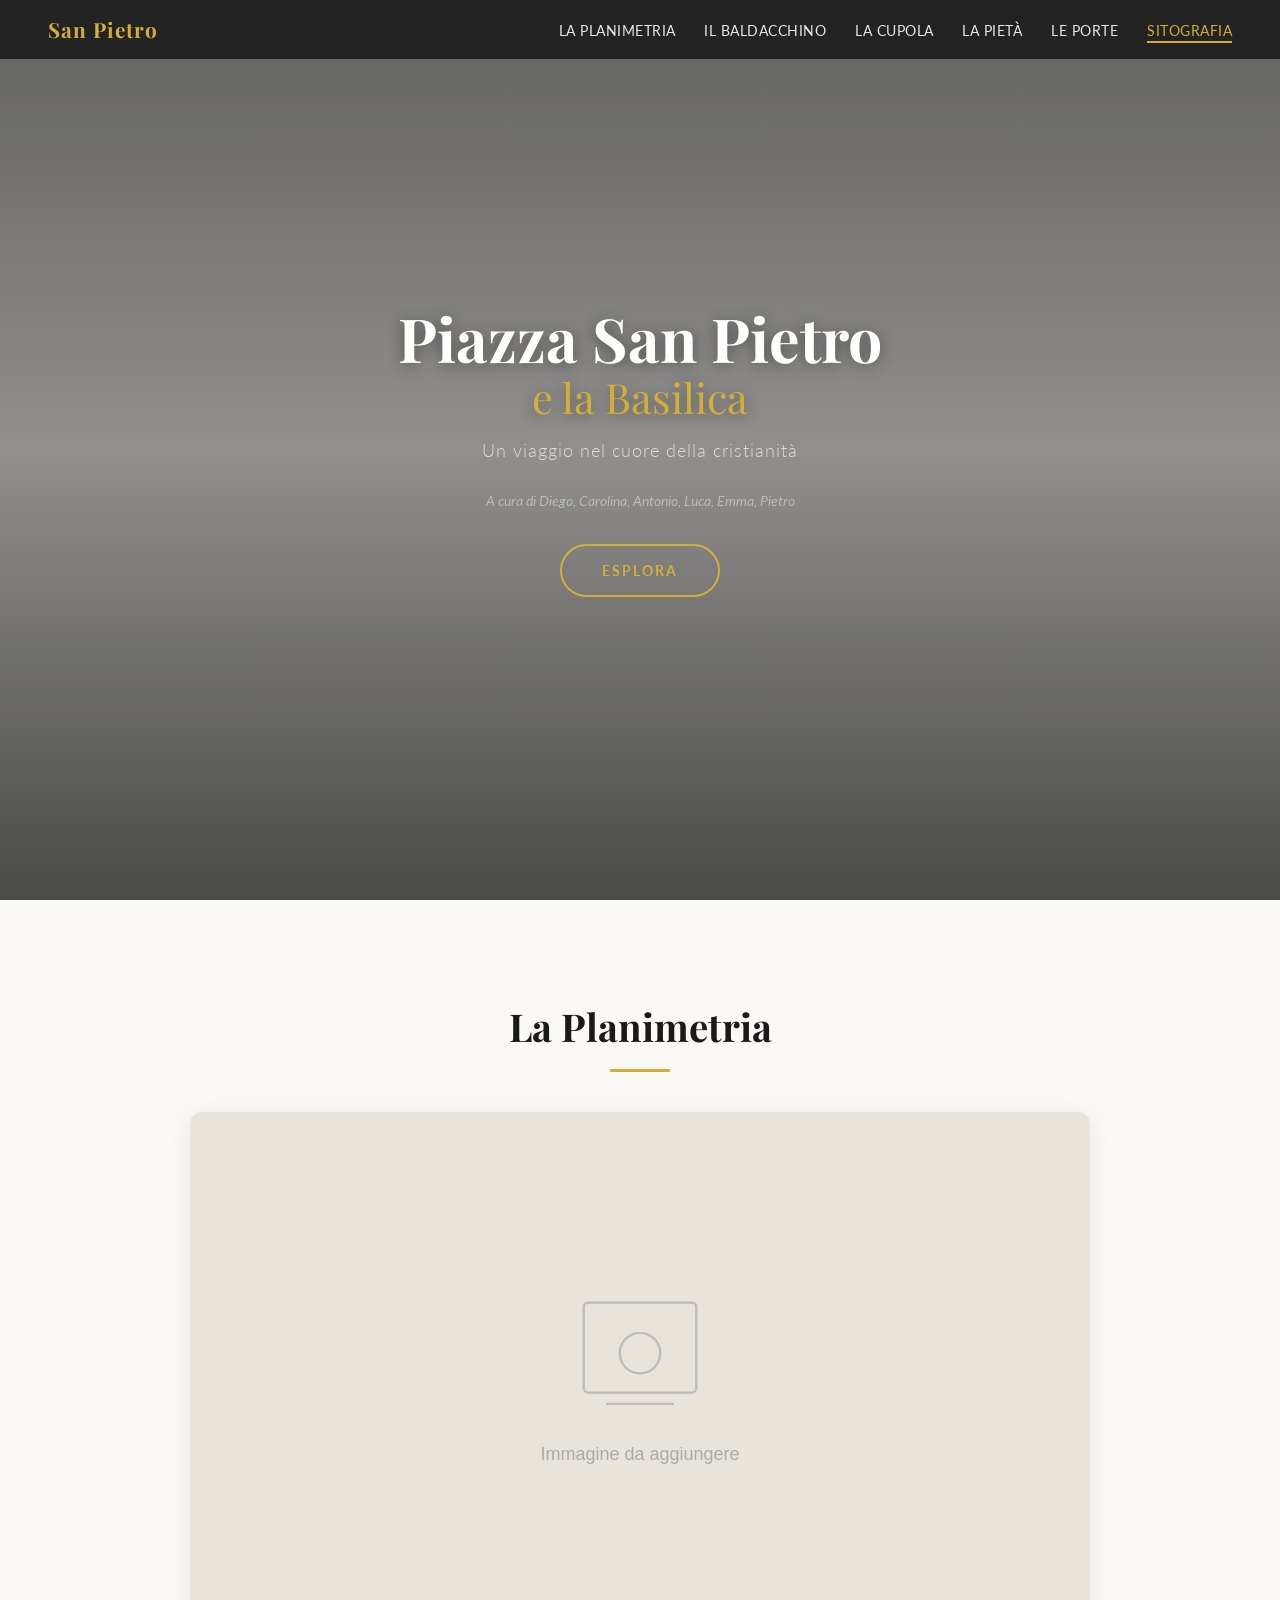
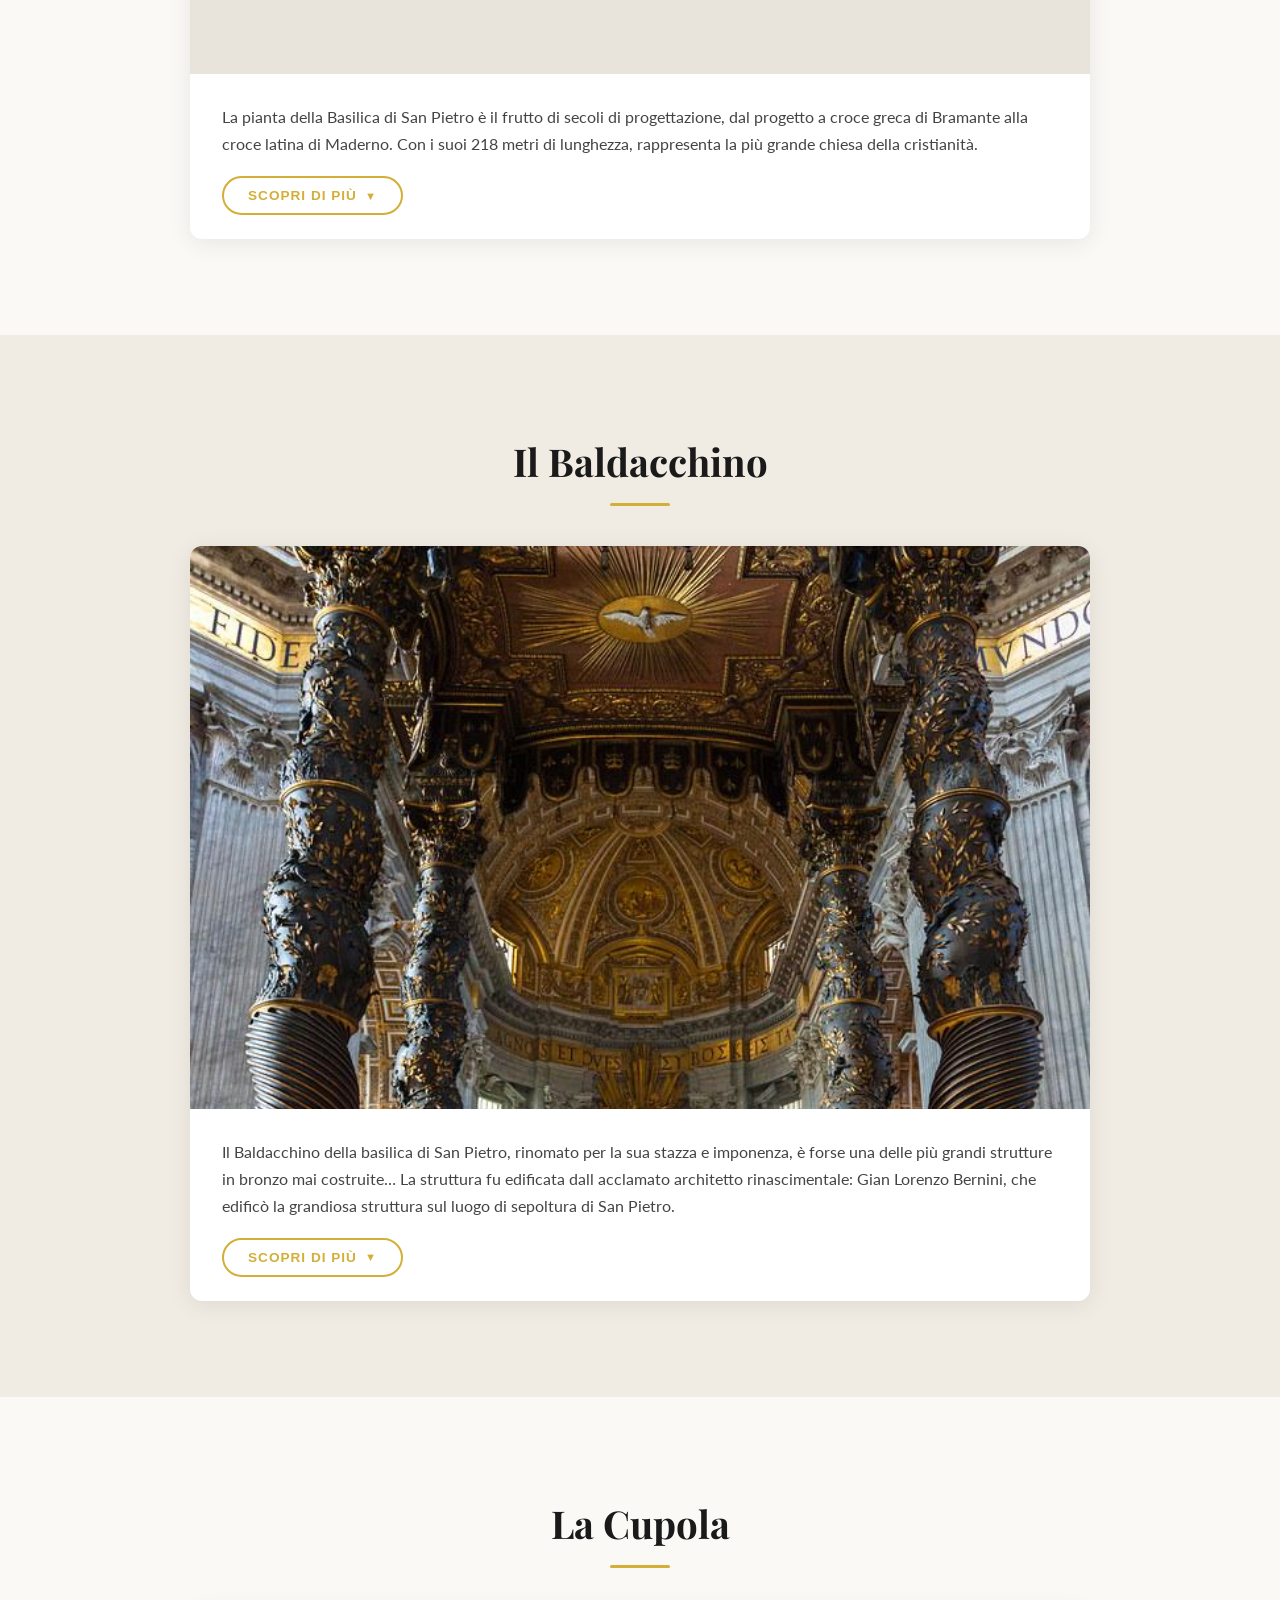
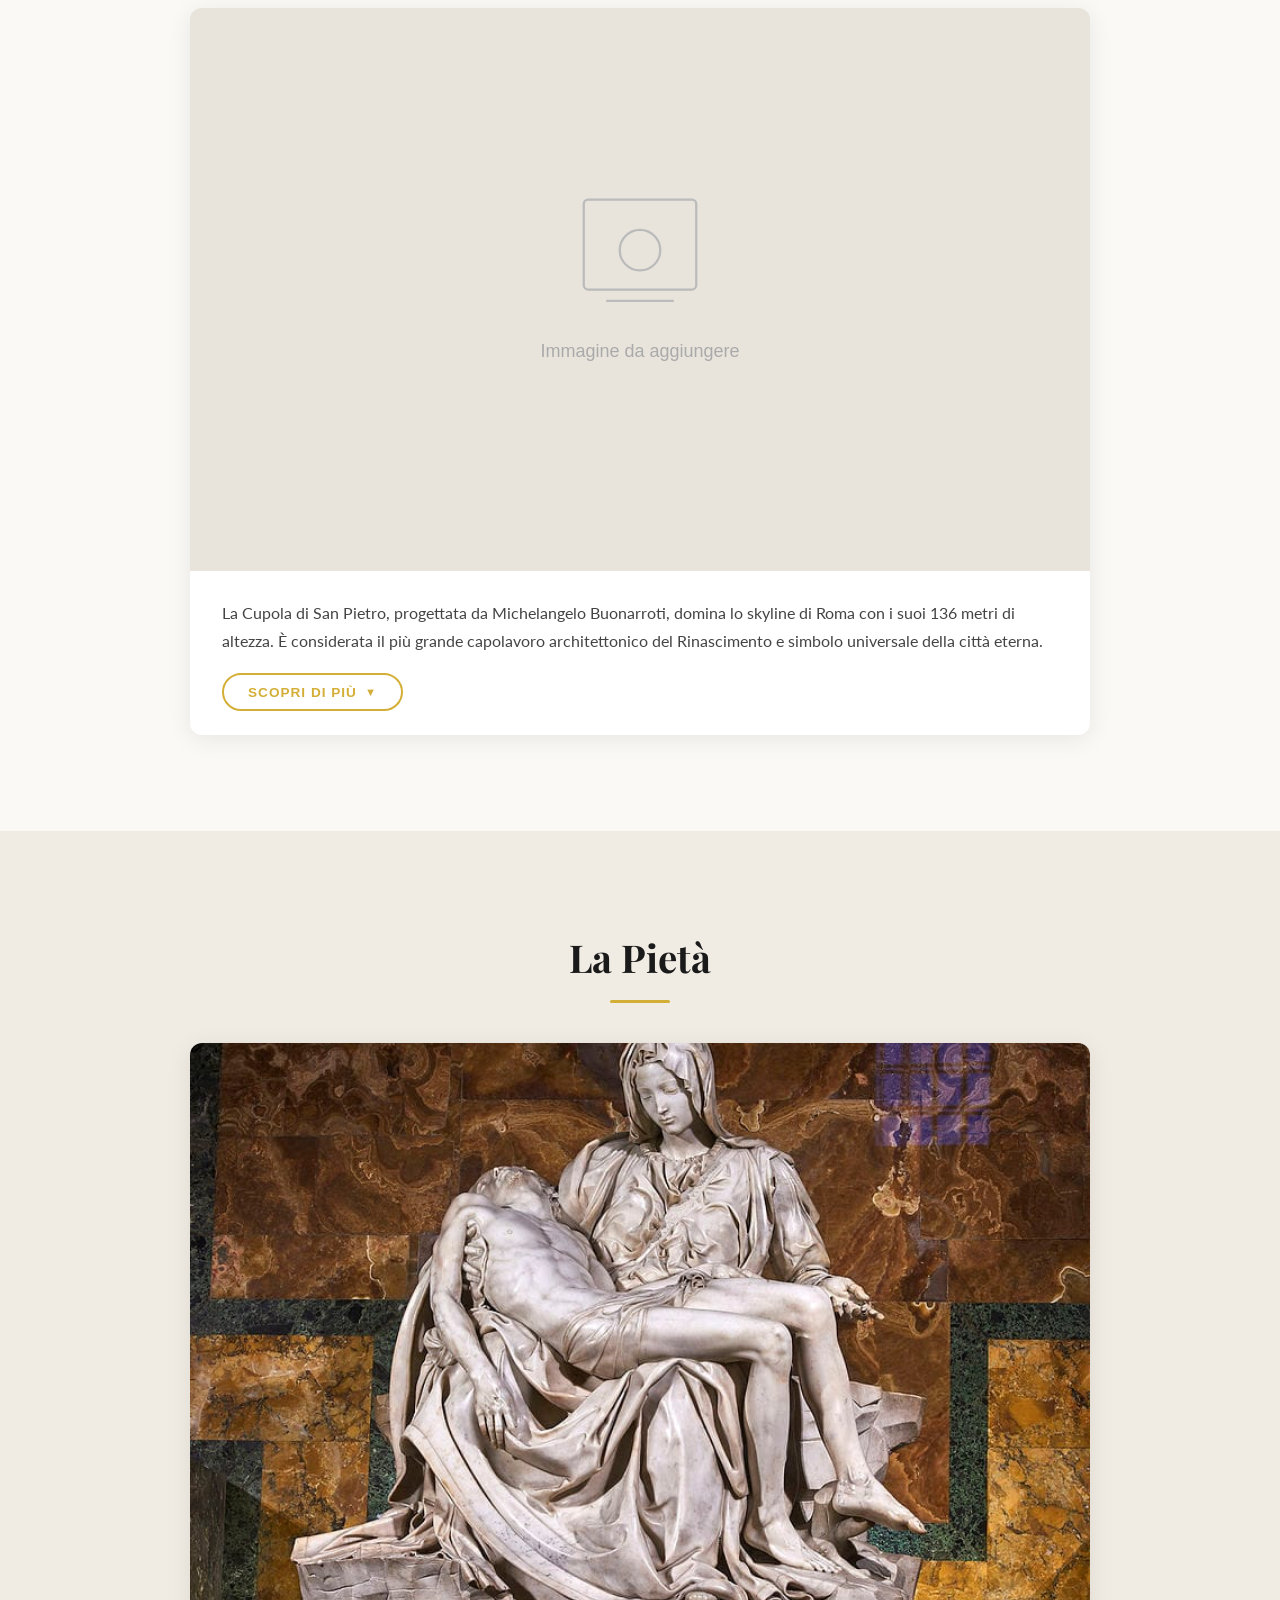
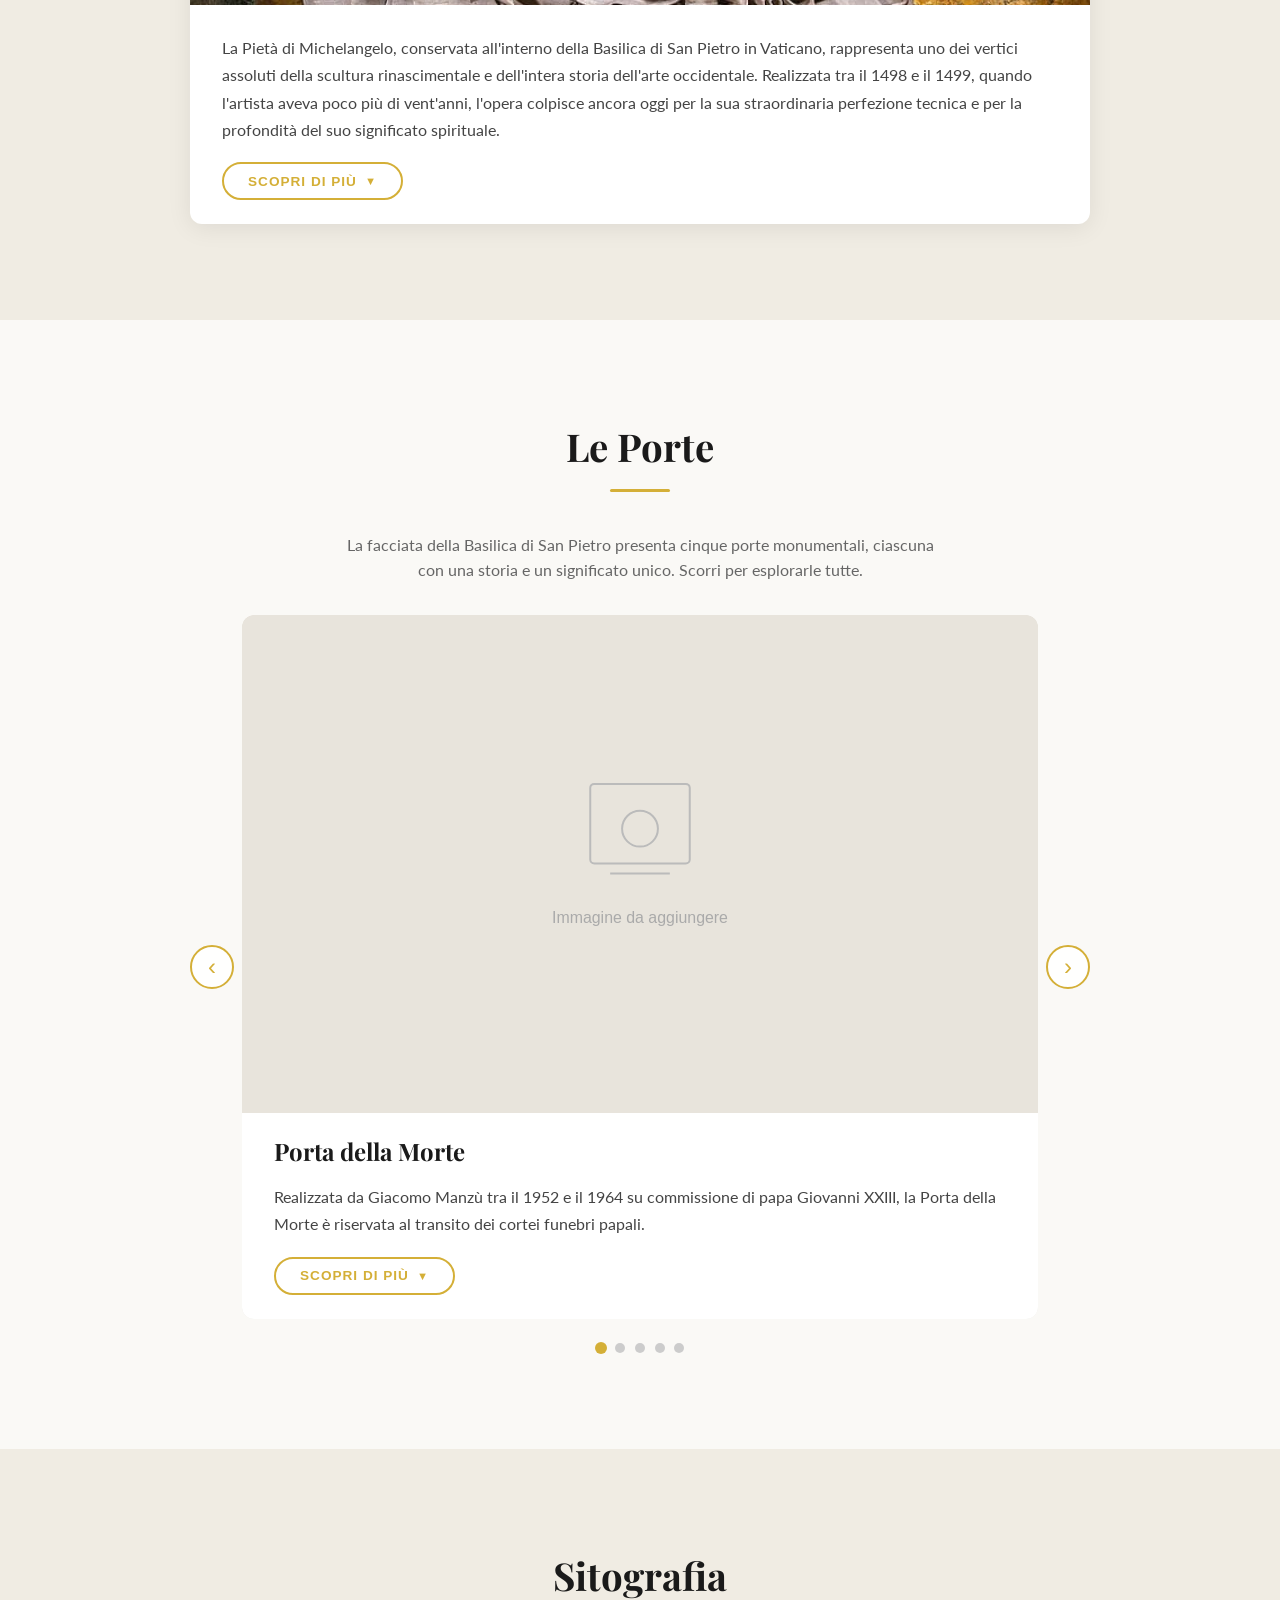
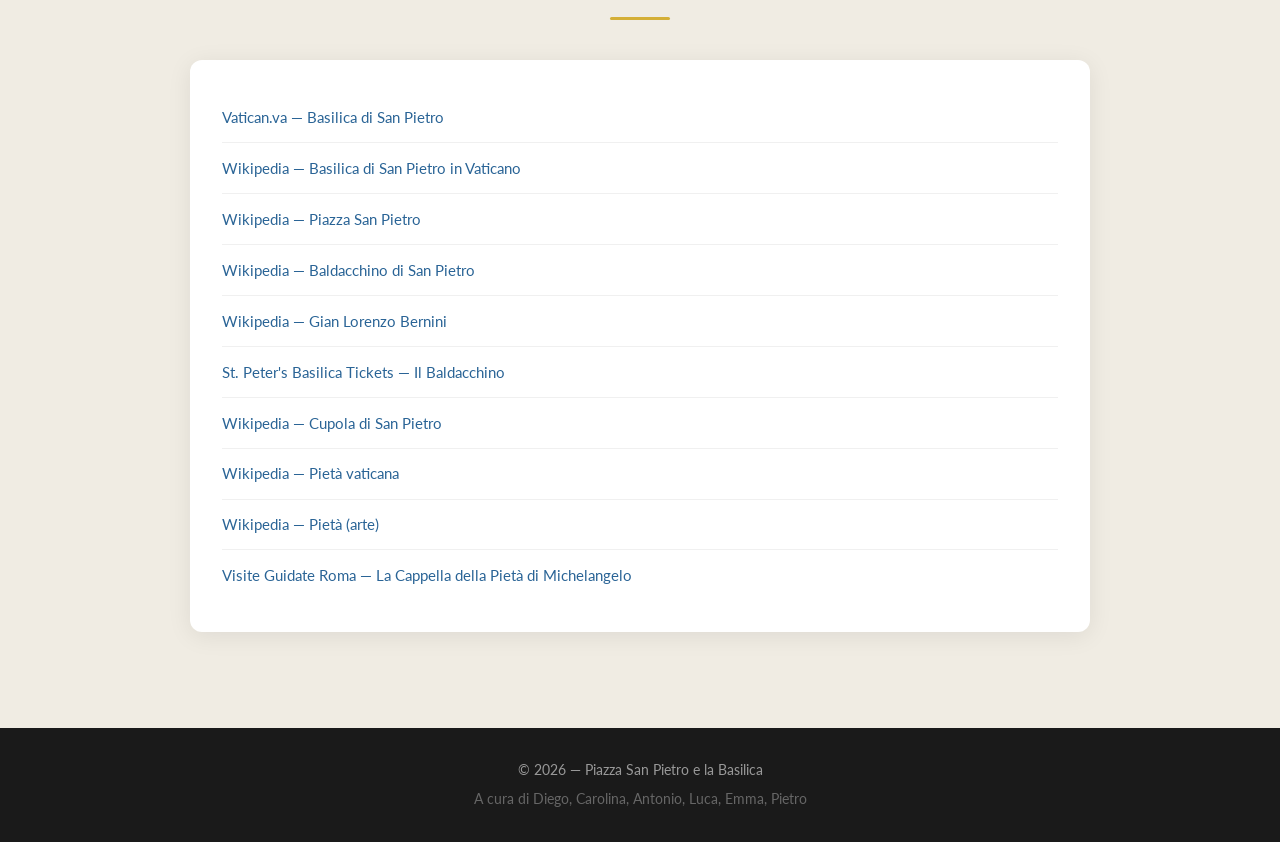
==== commit e48e46b9: "ds sdc" ====
--- a/SitoArte/index.html
+++ b/SitoArte/index.html
@@ -34,7 +34,7 @@
         <div class="hero-content">
             <h1>Piazza San Pietro<br><span>e la Basilica</span></h1>
             <p class="hero-subtitle">Un viaggio nel cuore della cristianità</p>
-            <p class="hero-credits">A cura di Diego, Carolina, Antonio Luca, Emma, Pietro</p>
+            <p class="hero-credits">A cura di Diego, Carolina, Antonio, Luca, Emma, Pietro</p>
             <a href="#planimetria" class="hero-cta">Esplora</a>
         </div>
     </header>
@@ -76,10 +76,10 @@
             <h2 class="section-title">Il Baldacchino</h2>
             <div class="section-card">
                 <div class="card-image-wrapper">
-                    <img src="img/placeholder.svg" alt="Baldacchino di San Pietro" class="card-image" data-section="baldacchino">
+                    <img src="img/baldacchino-main.jpg" alt="Baldacchino di San Pietro" class="card-image" data-section="baldacchino">
                 </div>
                 <div class="card-brief">
-                    <p>Il Baldacchino di San Pietro, capolavoro di Gian Lorenzo Bernini, si erge maestoso sotto la cupola michelangiolesca. Alto quasi 29 metri a copertura dell'altare papale, è la più grande struttura in bronzo al mondo.</p>
+                    <p>Il Baldacchino della basilica di San Pietro, rinomato per la sua stazza e imponenza, è forse una delle più grandi strutture in bronzo mai costruite… La struttura fu edificata dall acclamato architetto rinascimentale: Gian Lorenzo Bernini, che edificò la grandiosa struttura sul luogo di sepoltura di San Pietro.</p>
                     <button class="btn-scopri" onclick="toggleDetails('baldacchino')">
                         <span class="btn-text">Scopri di più</span>
                         <span class="btn-arrow">▼</span>
@@ -87,14 +87,47 @@
                 </div>
                 <div class="card-details" id="details-baldacchino">
                     <div class="details-content">
-                        <p>Commissionato da papa Urbano VIII Barberini nel 1624, il Baldacchino fu completato nel 1633. Bernini aveva solo 25 anni quando iniziò quest'opera monumentale che avrebbe segnato la storia dell'arte barocca.</p>
-                        <p>Lorem ipsum dolor sit amet, consectetur adipiscing elit. Le quattro colonne tortili, ispirate alle colonne salomoniche dell'antica basilica, sono decorate con rami d'ulivo e api, simbolo araldico della famiglia Barberini.</p>
+                        <h3>Gian Lorenzo Bernini</h3>
+                        <p><strong>Gian Lorenzo Bernini</strong> (Napoli, 7 dicembre 1598 – Roma, 28 novembre 1680) fù un artista poliedrico e multiforme (è stato infatti: uno scultore, urbanista, architetto, pittore, scenografo, commediografo e costumista), Bernini è considerato il protagonista della cultura figurativa barocca.</p>
+                        <p>La sua opera conobbe un clamoroso successo e dominò la scena europea per più di un secolo dopo la sua morte. Commissionata da Papà Urbano VIII nel 1624 e edifica nell'arco dei successivi nove anni, Il baldacchino la prima e vera grande commissione affidata, che con l'aiuto dell'assistente e rivale Francesco Borromini, riuscì unire le sue doti architettoniche e scultoree in un maestoso connubio.</p>
+                        <p>Ma la magnificenza dell'opera non fece tacere le malelingue, visto che, per molto tempo, fu diffusa la credenza che per realizzare l'opera fossero stati asportati e fusi gli antichi bronzi del Pantheon. Ovviamente questa diceria si rivelò soltanto bufala, confezionata ad arte, per condannare la spaventosa gola Barberina…</p>
+                        <h3>Stile architettonico</h3>
+                        <p>L'artista incorporò il suo caratteristico stile architettonico barocco che permetteva esuberanza e movimenti simili alla vita, rivelando la grandezza dei suoi soggetti.</p>
+                        <div class="details-columns">
+                            <div>
+                                <h4>Colonne Tortili</h4>
+                                <p>Partendo dalle colonne alte 11 metri esse sono adornate da numerosi e caratteristici rilievi naturalistici, raffiguranti: tralci di lauro e piante rampicanti, rispettivamente sul capitello e sul fusto della colonna che si sviluppa a spirale elicoidale verso l'alto.</p>
+                            </div>
+                            <div>
+                                <h4>Copertura</h4>
+                                <p>In questa zona notiamo un notevole snellimento della figura del baldacchino ottenuto mediante l'utilizzo di una struttura a dorso di delfino e in cima fù collocato il globo con la croce. Statue di angeli e putti (disegnate da Francesco Borromini) reggenti festoni sono visibili ai quattro angoli della copertura e sulle trabeazioni.</p>
+                            </div>
+                        </div>
                         <div class="details-images">
-                            <img src="img/placeholder.svg" alt="Dettaglio baldacchino 1">
-                            <img src="img/placeholder.svg" alt="Dettaglio baldacchino 2">
-                        </div>
-                        <p>Per realizzare questa struttura colossale furono necessarie enormi quantità di bronzo. Secondo la tradizione, parte del bronzo fu prelevato dal rivestimento del pronao del Pantheon, dando origine alla celebre frase: "Quod non fecerunt barbari, fecerunt Barberini".</p>
-                        <p>Lorem ipsum dolor sit amet, consectetur adipiscing elit. Ut enim ad minim veniam, quis nostrud exercitation ullamco laboris nisi ut aliquip ex ea commodo consequat. Duis aute irure dolor in reprehenderit in voluptate velit esse cillum dolore eu fugiat nulla pariatur. Excepteur sint occaecat cupidatat non proident.</p>
+                            <img src="img/baldacchino-colonne.jpg" alt="Colonne Tortili del Baldacchino">
+                            <img src="img/baldacchino-copertura.jpg" alt="Copertura del Baldacchino">
+                        </div>
+                        <h3>Simbolismo utilizzato</h3>
+                        <p>principali esempi di simbolismo utilizzato dal bernini sono:</p>
+                        <div class="details-columns three-col">
+                            <div>
+                                <h4>Tralci di lauro</h4>
+                                <p>Che alludono alla passione di papa Urbano VIII per la poesia. Possiamo trovarle, come già detto, sul fusto delle colonne.</p>
+                            </div>
+                            <div>
+                                <h4>Lucertole</h4>
+                                <p>Simbolo di rinascita e di ricerca di Dio , presenti sui capitelli delle colonne .</p>
+                            </div>
+                            <div>
+                                <h4>Api</h4>
+                                <p>fanno parte dello stemma della famiglia dei Barberini. Sparse nella struttura, notabili chiaramente sulle colonne e i drappi.</p>
+                            </div>
+                        </div>
+                        <div class="details-images three-col">
+                            <img src="img/baldacchino-tralci.jpg" alt="Tralci di lauro">
+                            <img src="img/baldacchino-lucertola.jpg" alt="Lucertola sul Baldacchino">
+                            <img src="img/baldacchino-api.jpg" alt="Api sul Baldacchino">
+                        </div>
                     </div>
                 </div>
             </div>
@@ -138,10 +171,10 @@
             <h2 class="section-title">La Pietà</h2>
             <div class="section-card">
                 <div class="card-image-wrapper">
-                    <img src="img/placeholder.svg" alt="La Pietà di Michelangelo" class="card-image" data-section="pieta">
+                    <img src="img/pieta-main.jpg" alt="La Pietà di Michelangelo" class="card-image" data-section="pieta">
                 </div>
                 <div class="card-brief">
-                    <p>La Pietà vaticana, scolpita da Michelangelo tra il 1498 e il 1499, è l'unica opera firmata dall'artista. Raffigura la Vergine Maria che sorregge il corpo di Cristo deposto dalla croce, in un momento di dolore sublime e composto.</p>
+                    <p>La Pietà di Michelangelo, conservata all'interno della Basilica di San Pietro in Vaticano, rappresenta uno dei vertici assoluti della scultura rinascimentale e dell'intera storia dell'arte occidentale. Realizzata tra il 1498 e il 1499, quando l'artista aveva poco più di vent'anni, l'opera colpisce ancora oggi per la sua straordinaria perfezione tecnica e per la profondità del suo significato spirituale.</p>
                     <button class="btn-scopri" onclick="toggleDetails('pieta')">
                         <span class="btn-text">Scopri di più</span>
                         <span class="btn-arrow">▼</span>
@@ -149,14 +182,22 @@
                 </div>
                 <div class="card-details" id="details-pieta">
                     <div class="details-content">
-                        <p>Michelangelo aveva solo 24 anni quando completò questa scultura, commissionata dal cardinale francese Jean de Bilhères. L'opera fu realizzata in un unico blocco di marmo di Carrara e misura 174 x 195 cm.</p>
-                        <p>Lorem ipsum dolor sit amet, consectetur adipiscing elit. La firma dell'artista — "MICHAEL ANGELUS BONAROTUS FLORENTINUS FACIEBAT" — si trova sulla fascia che attraversa il petto della Madonna, ed è l'unica opera che Michelangelo abbia mai firmato.</p>
+                        <p>La scultura si trova precisamente nella prima cappella sulla destra entrando nella basilica, ed è oggi protetta da una lastra di vetro antiproiettile che la separa dai visitatori. Questa protezione è stata installata dopo un grave episodio avvenuto nel 1972, quando un uomo colpì l'opera con un martello, danneggiando in particolare il volto della Vergine. Grazie a un lungo e accurato restauro, la Pietà è stata riparata, ma da allora viene custodita con particolare attenzione per garantirne la conservazione.</p>
+                        <p>La Pietà raffigura la Vergine Maria che tiene tra le braccia il corpo senza vita di Cristo appena deposto dalla croce. A differenza delle rappresentazioni precedenti dello stesso tema, spesso caratterizzate da un forte pathos e da espressioni di dolore intenso, Michelangelo sceglie una via completamente diversa: Maria appare serena, composta. Il suo volto non è segnato dalla disperazione, ma da una consapevolezza profonda e quasi trascendente del sacrificio del figlio.</p>
+                        <p>Uno degli aspetti più sorprendenti dell'opera è proprio la giovinezza della Vergine. Michelangelo non la rappresenta come una madre anziana, ma come una figura giovane e idealizzata. Questa scelta riflette un concetto tipicamente rinascimentale, secondo cui la bellezza esteriore è manifestazione della purezza interiore. Maria diventa così simbolo di perfezione spirituale e non semplice figura storica.</p>
+                        <p>Dal punto di vista compositivo, la Pietà è costruita secondo una struttura piramidale, che conferisce stabilità ed equilibrio. Il corpo di Cristo è adagiato sulle ginocchia della madre in modo naturale, ma studiato con grande attenzione per ottenere armonia visiva. Le proporzioni non sono del tutto realistiche: Maria è volutamente più grande del normale per poter sostenere il corpo del figlio senza creare dissonanze visive.</p>
+                        <p>Straordinario è anche il trattamento del marmo. Michelangelo riesce a trasformare la pietra in materia viva: la pelle di Cristo appare morbida e levigata, mentre le pieghe del mantello di Maria sono profonde e dinamiche. Questo contrasto tra la delicatezza del corpo e la solidità delle vesti esalta l'intensità emotiva dell'opera.</p>
+                        <p>La Pietà non è solo una rappresentazione della morte, ma un'immagine di grande profondità spirituale. Il gesto della mano aperta di Maria sembra offrire il corpo di Cristo allo spettatore, invitandolo a riflettere sul significato del sacrificio e della redenzione. In questo senso, l'opera diventa simbolo di meditazione sul dolore, sulla fede e sulla speranza.</p>
+                        <p>Tra le curiosità più interessanti, va ricordato che questa è l'unica opera firmata da Michelangelo: la firma si trova sulla fascia che attraversa il petto della Vergine.</p>
+                        <blockquote>“MICHAELANGELUS BONAROTUS FLORENTINUS FACIEBAT”</blockquote>
+                        <p>(“Michelangelo Buonarroti fiorentino lo fece”)</p>
+                        <p>Secondo la tradizione, la incise dopo aver sentito attribuire l'opera ad altri artisti.</p>
+                        <p>Inoltre, la scultura è stata realizzata a partire da un unico blocco di marmo di Carrara, scelto personalmente dall'artista.</p>
+                        <p>Ancora oggi, la Pietà continua a suscitare meraviglia e commozione, confermandosi come un capolavoro senza tempo, capace di unire tecnica, bellezza e profondità espressiva in modo unico e irripetibile.</p>
                         <div class="details-images">
-                            <img src="img/placeholder.svg" alt="Dettaglio Pietà 1">
-                            <img src="img/placeholder.svg" alt="Dettaglio Pietà 2">
-                        </div>
-                        <p>Nel 1972, la scultura subì un grave atto vandalico quando un geologo ungherese, Laszlo Toth, la colpì con un martello danneggiando il viso e il braccio sinistro della Madonna. Dopo un accurato restauro, la Pietà è ora protetta da un vetro antiproiettile.</p>
-                        <p>Lorem ipsum dolor sit amet, consectetur adipiscing elit. Ut enim ad minim veniam, quis nostrud exercitation ullamco laboris nisi ut aliquip ex ea commodo consequat. Duis aute irure dolor in reprehenderit in voluptate velit esse cillum dolore eu fugiat nulla pariatur.</p>
+                            <img src="img/pieta-planimetria.jpg" alt="Planimetria della Basilica con posizione della Pietà">
+                            <img src="img/pieta-cappella.jpg" alt="Cappella della Pietà">
+                        </div>
                     </div>
                 </div>
             </div>
@@ -328,9 +369,12 @@
                     <li><a href="https://it.wikipedia.org/wiki/Basilica_di_San_Pietro_in_Vaticano" target="_blank" rel="noopener">Wikipedia — Basilica di San Pietro in Vaticano</a></li>
                     <li><a href="https://it.wikipedia.org/wiki/Piazza_San_Pietro" target="_blank" rel="noopener">Wikipedia — Piazza San Pietro</a></li>
                     <li><a href="https://it.wikipedia.org/wiki/Baldacchino_di_San_Pietro" target="_blank" rel="noopener">Wikipedia — Baldacchino di San Pietro</a></li>
+                    <li><a href="https://it.wikipedia.org/wiki/Gian_Lorenzo_Bernini" target="_blank" rel="noopener">Wikipedia — Gian Lorenzo Bernini</a></li>
+                    <li><a href="https://www.st-peters-basilica-tickets.com/it/st-peters-baldacchino/" target="_blank" rel="noopener">St. Peter's Basilica Tickets — Il Baldacchino</a></li>
                     <li><a href="https://it.wikipedia.org/wiki/Cupola_di_San_Pietro" target="_blank" rel="noopener">Wikipedia — Cupola di San Pietro</a></li>
                     <li><a href="https://it.wikipedia.org/wiki/Piet%C3%A0_vaticana" target="_blank" rel="noopener">Wikipedia — Pietà vaticana</a></li>
-                    <li><span class="placeholder-ref">[Aggiungi qui altre fonti dal documento]</span></li>
+                    <li><a href="https://it.wikipedia.org/wiki/Piet%C3%A0_(arte)" target="_blank" rel="noopener">Wikipedia — Pietà (arte)</a></li>
+                    <li><a href="https://www.visite-guidate-roma.com/la-cappella-della-pieta-di-michelangelo-nella-navata-destra-di-san-pietro-in-vaticano/" target="_blank" rel="noopener">Visite Guidate Roma — La Cappella della Pietà di Michelangelo</a></li>
                 </ul>
             </div>
         </div>
@@ -339,7 +383,7 @@
     <!-- FOOTER -->
     <footer class="footer">
         <p>&copy; 2026 — Piazza San Pietro e la Basilica</p>
-        <p>A cura di Diego, Carolina, Antonio Luca, Emma, Pietro</p>
+        <p>A cura di Diego, Carolina, Antonio, Luca, Emma, Pietro</p>
     </footer>
 
     <script src="js/script.js"></script>
--- a/SitoArte/css/styles.css
+++ b/SitoArte/css/styles.css
@@ -350,6 +350,53 @@
     background: #e8e4dc;
 }
 
+.details-content h3 {
+    margin-top: 2rem;
+    font-family: 'Playfair Display', serif;
+    font-size: 1.25rem;
+    color: #2c2c2c;
+}
+
+.details-content h4 {
+    margin-top: 0.8rem;
+    font-size: 1rem;
+    font-weight: 700;
+    color: #444;
+    margin-bottom: 0.3rem;
+}
+
+.details-columns {
+    display: grid;
+    grid-template-columns: 1fr 1fr;
+    gap: 1.5rem;
+    margin-top: 1.2rem;
+}
+
+.details-columns.three-col {
+    grid-template-columns: 1fr 1fr 1fr;
+}
+
+.details-columns p {
+    font-size: 0.9rem;
+    line-height: 1.7;
+    color: #555;
+    margin-top: 0;
+}
+
+.details-images.three-col {
+    grid-template-columns: 1fr 1fr 1fr;
+}
+
+.details-content blockquote {
+    margin: 1.2rem 0;
+    padding: 1rem 1.5rem;
+    border-left: 3px solid #d4af37;
+    background: #f9f7f2;
+    font-style: italic;
+    font-size: 1.05rem;
+    color: #444;
+}
+
 /* ===== LE PORTE — CAROUSEL ===== */
 .porte-intro {
     text-align: center;
@@ -582,6 +629,18 @@
         grid-template-columns: 1fr;
     }
 
+    .details-columns {
+        grid-template-columns: 1fr;
+    }
+
+    .details-columns.three-col {
+        grid-template-columns: 1fr;
+    }
+
+    .details-images.three-col {
+        grid-template-columns: 1fr;
+    }
+
     /* Porte mobile */
     .porta-name {
         font-size: 1.25rem;
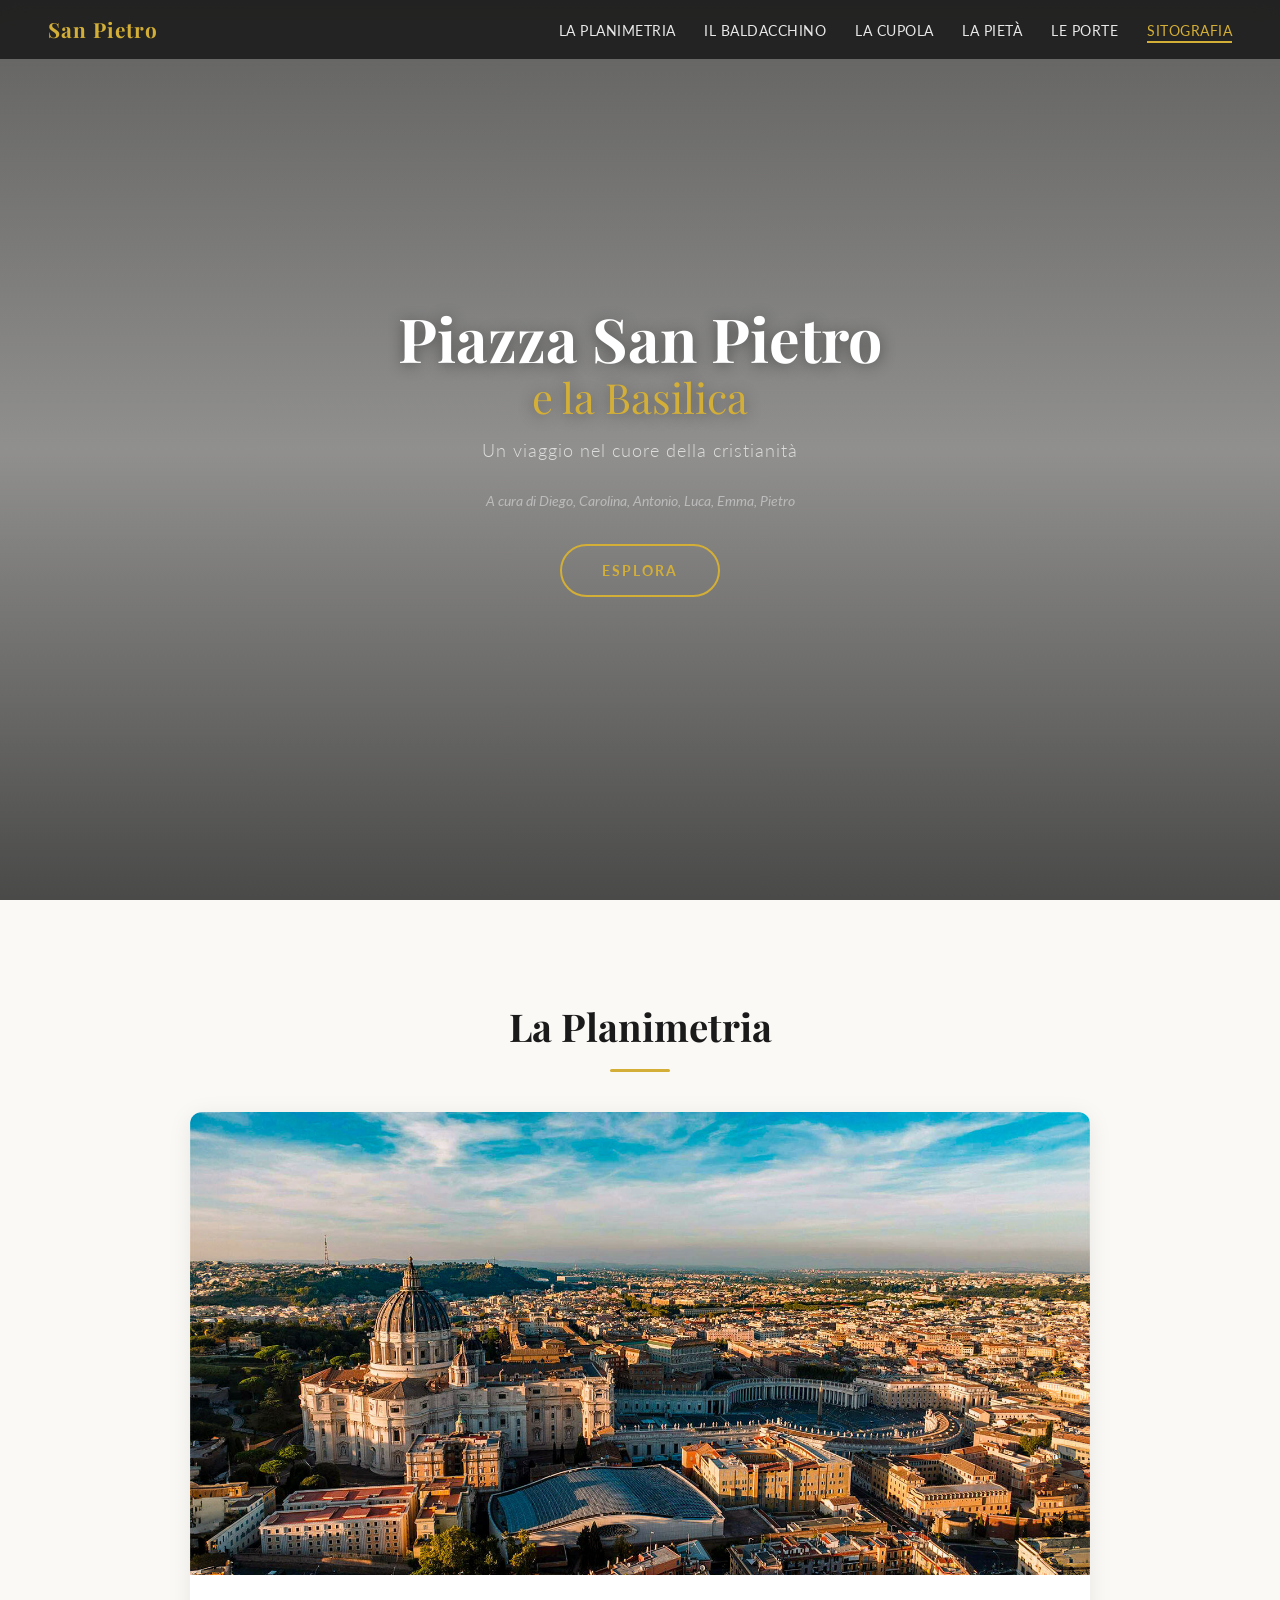
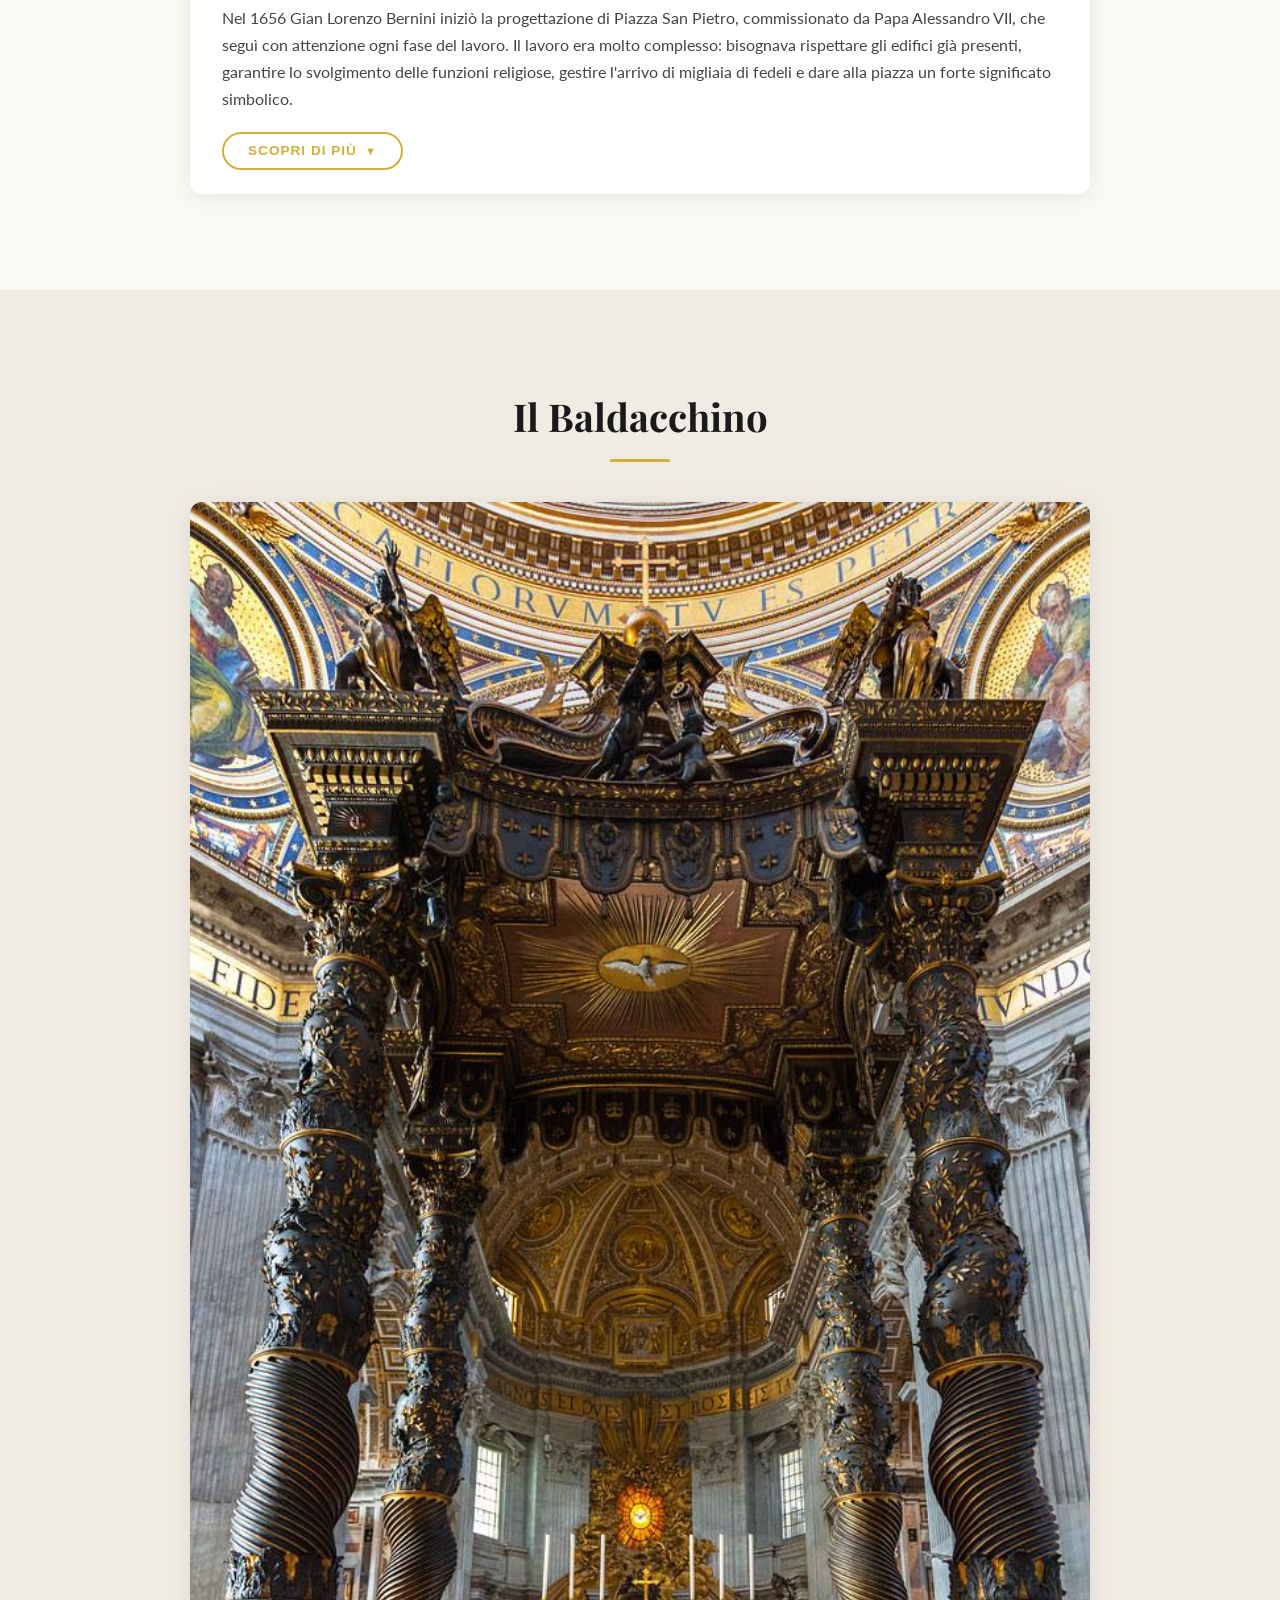
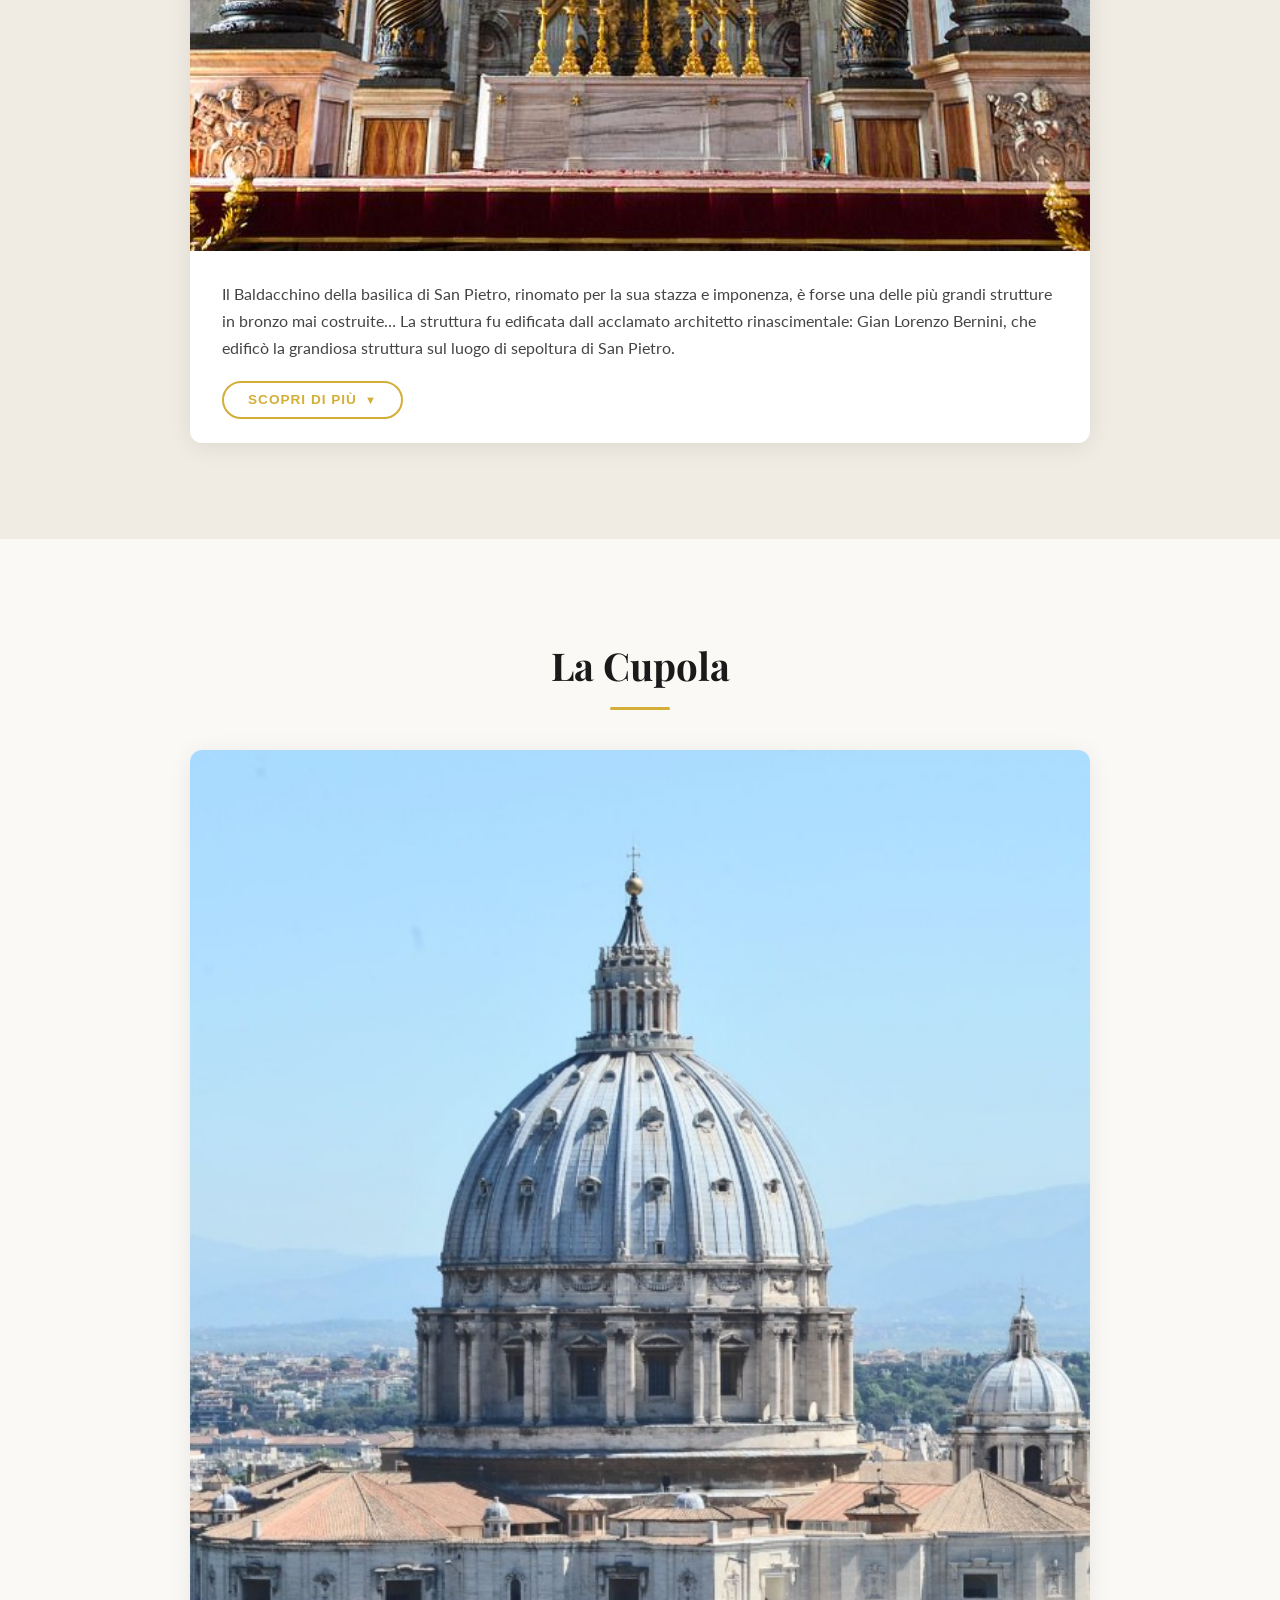
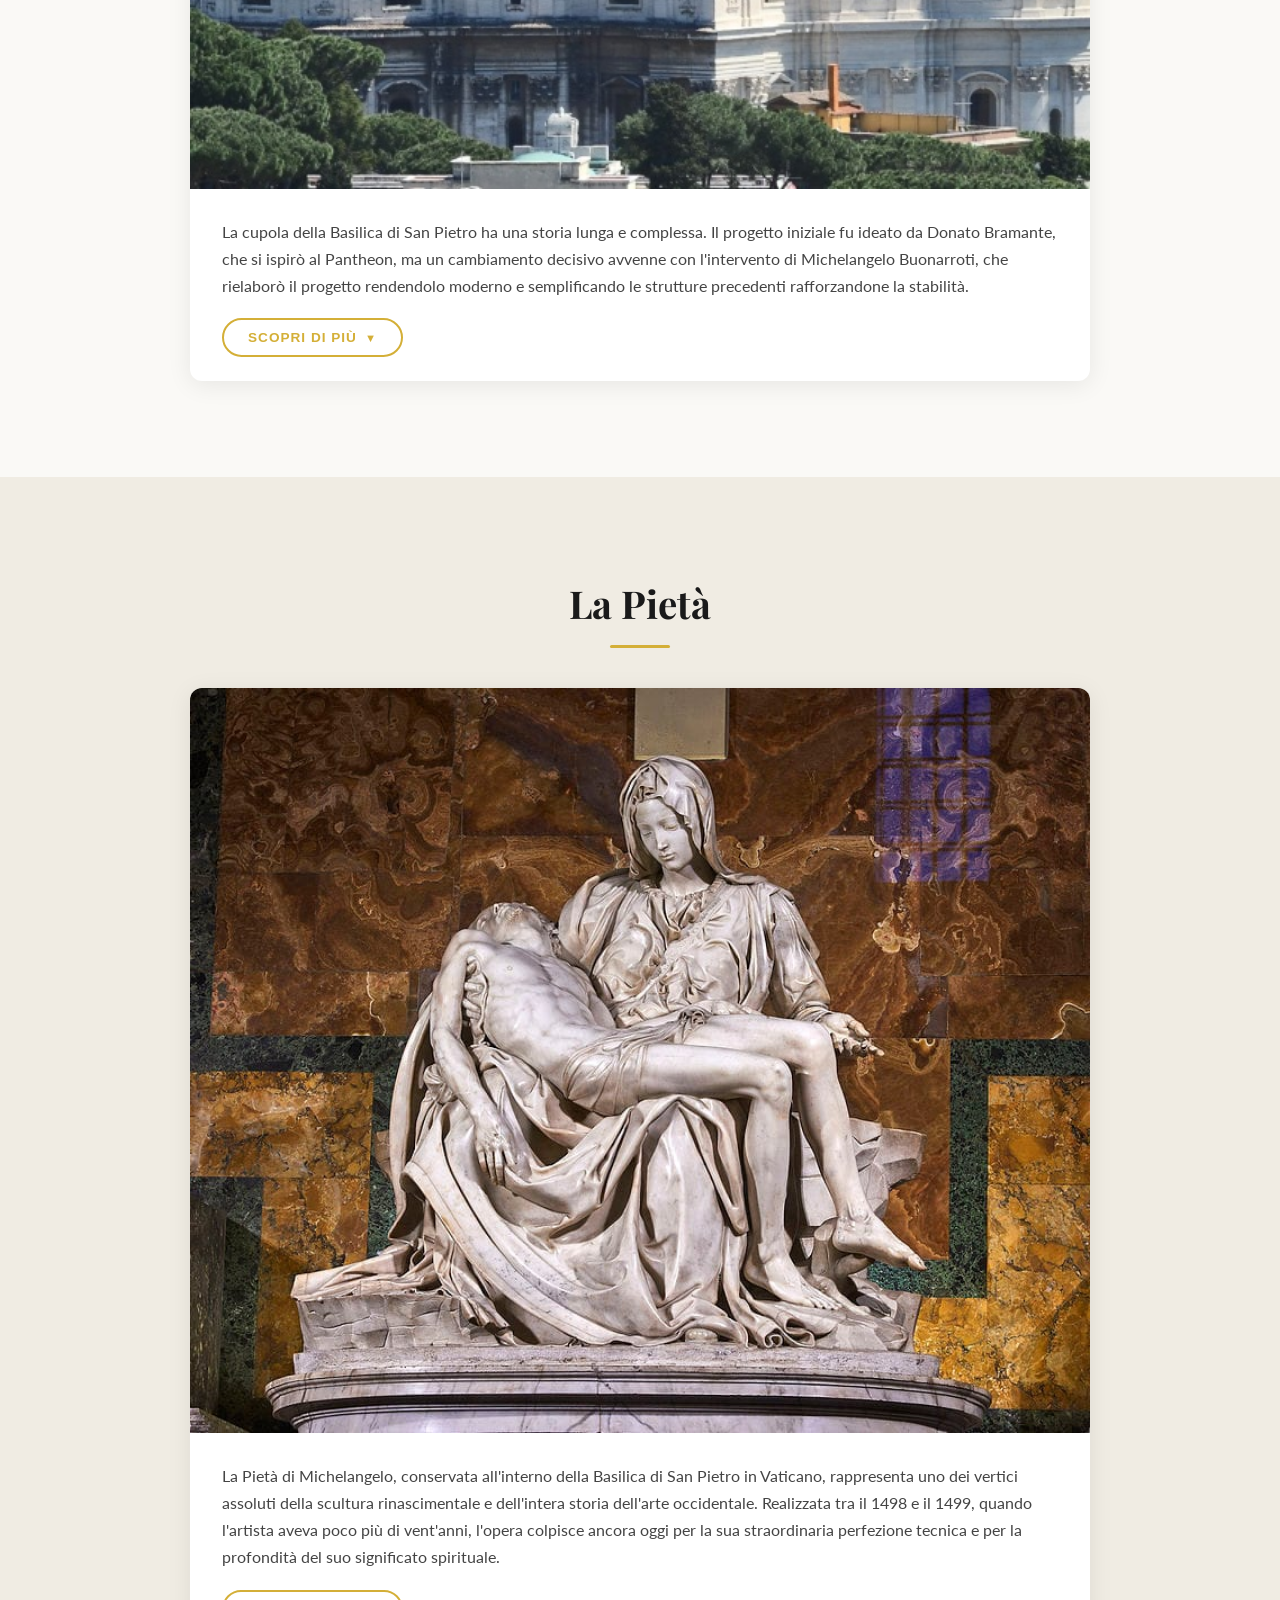
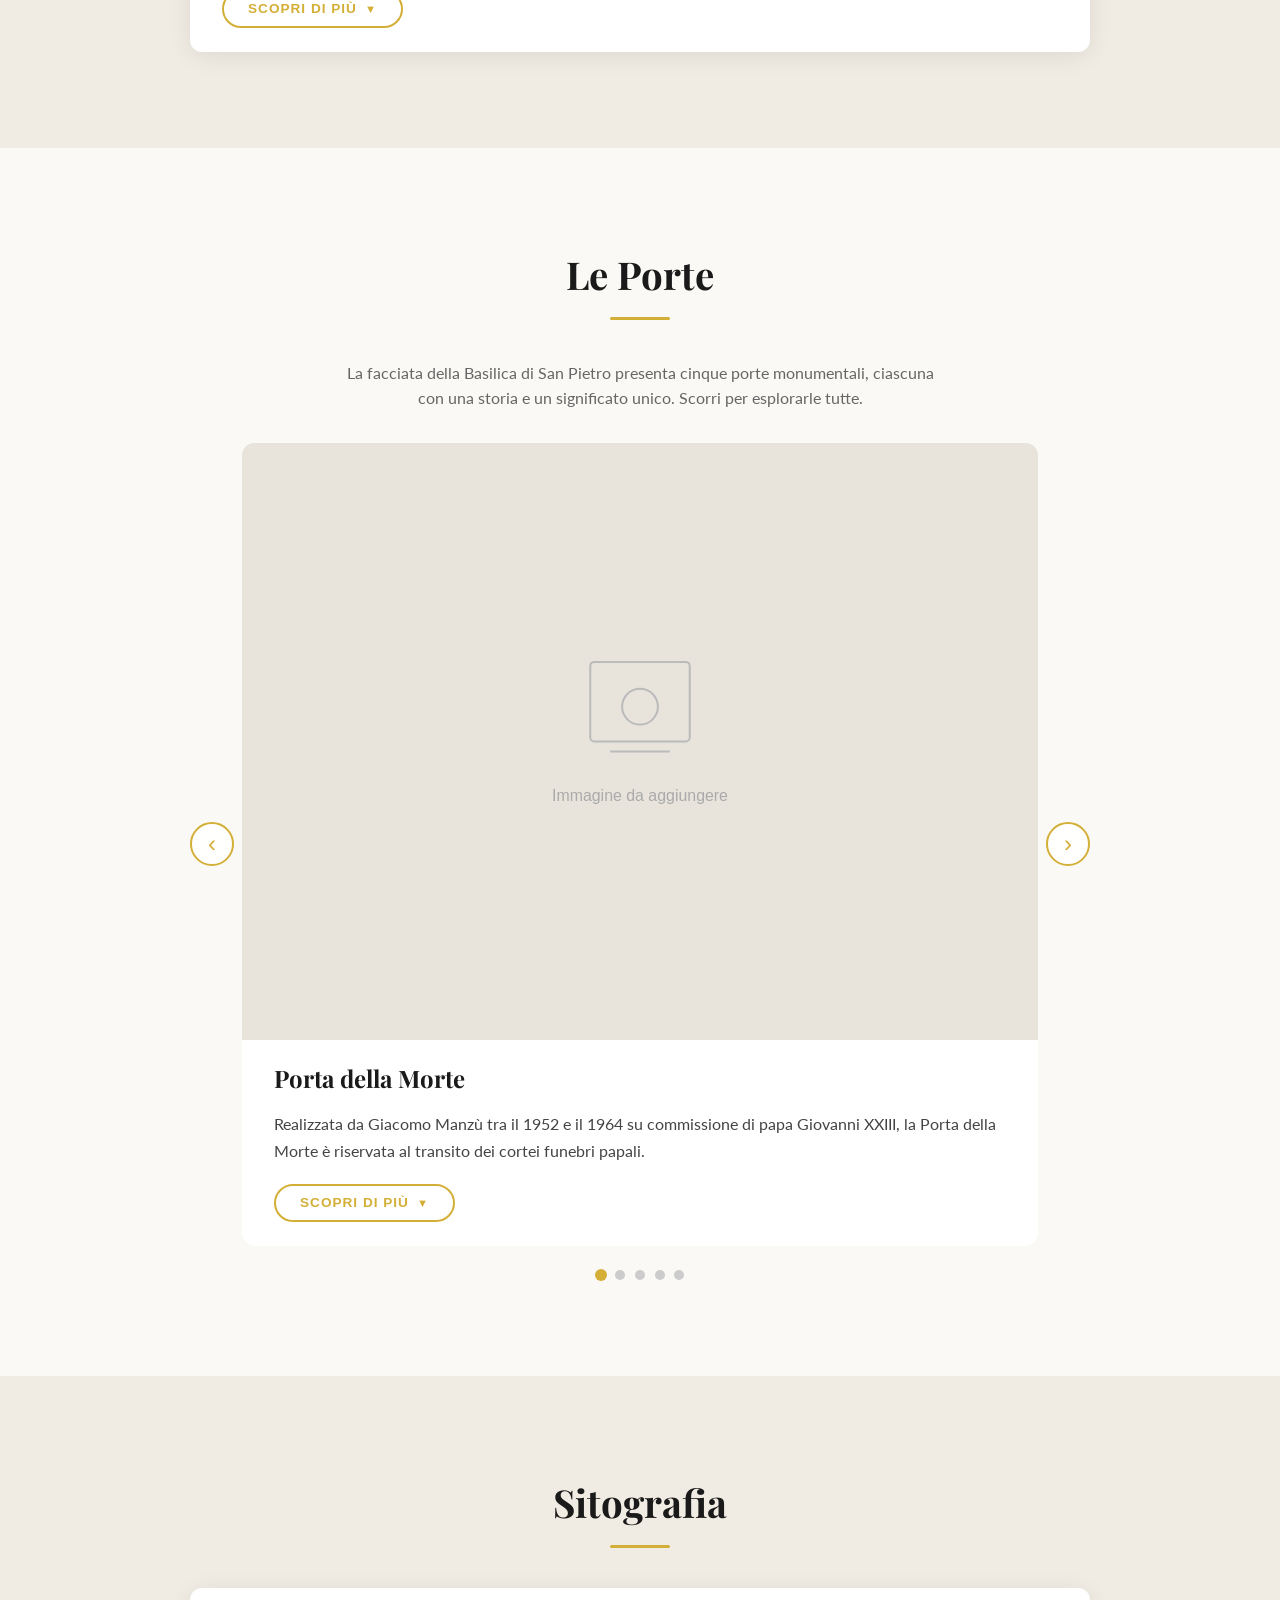
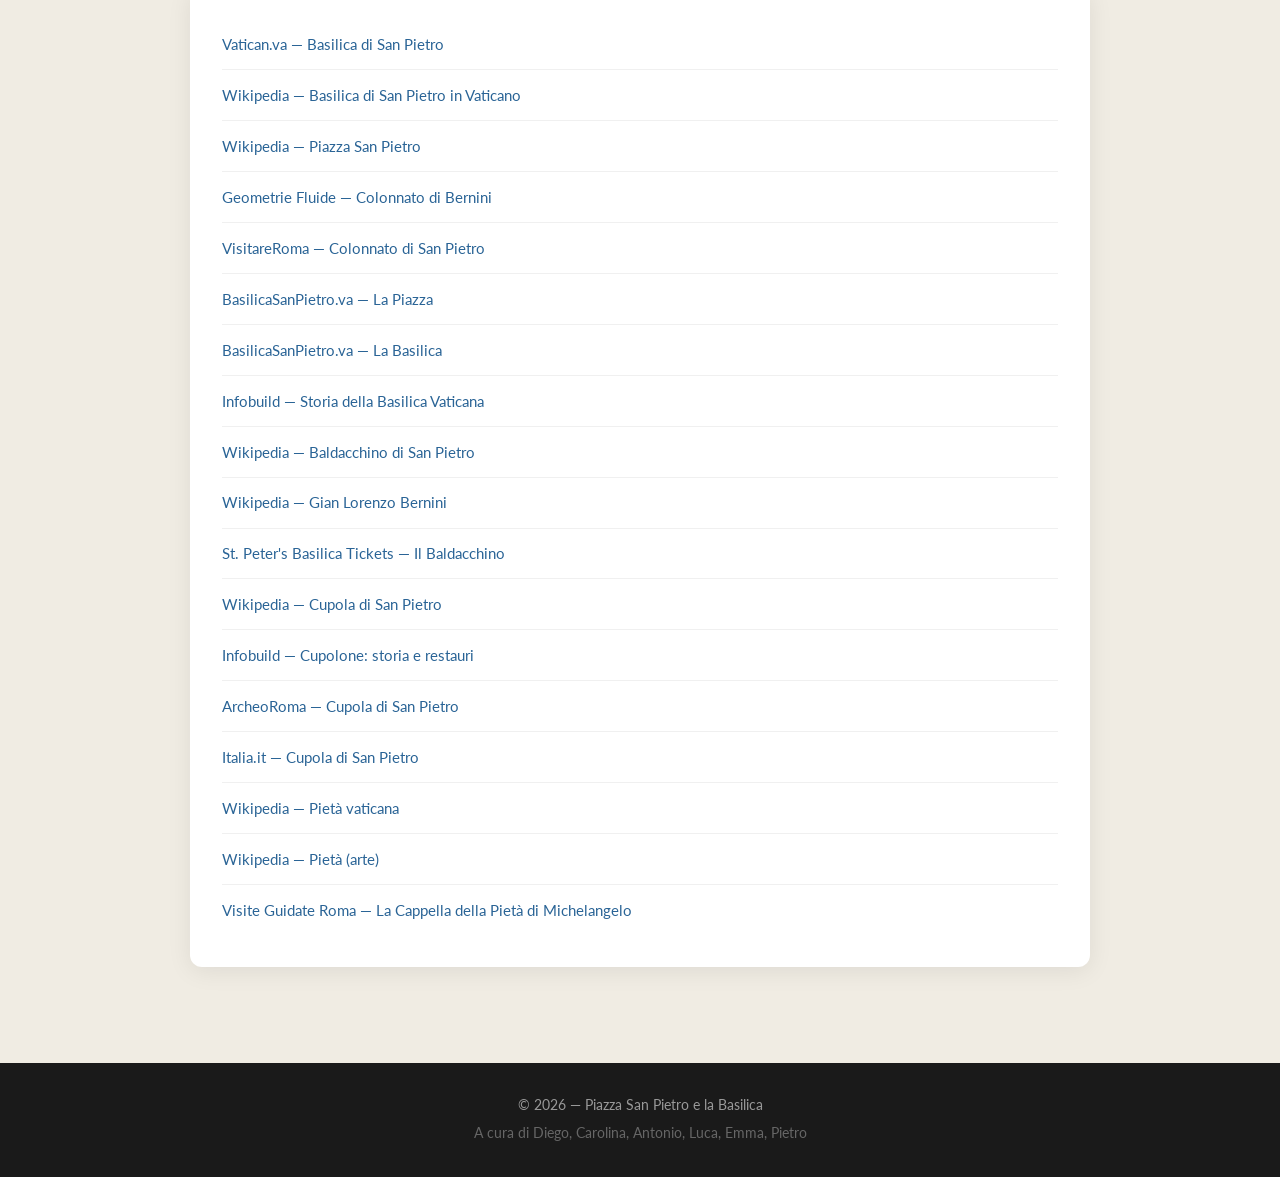
==== commit ff39874f: "Aggiornamento SitoArte: testi e immagini da documenti (planimetria, cupola, pieta, baldacchino)" ====
--- a/SitoArte/index.html
+++ b/SitoArte/index.html
@@ -45,10 +45,10 @@
             <h2 class="section-title">La Planimetria</h2>
             <div class="section-card">
                 <div class="card-image-wrapper">
-                    <img src="img/placeholder.svg" alt="Planimetria della Basilica di San Pietro" class="card-image" data-section="planimetria">
+                    <img src="img/planimetria-main.png" alt="Pianta e prospetto della Basilica di San Pietro" class="card-image" data-section="planimetria">
                 </div>
                 <div class="card-brief">
-                    <p>La pianta della Basilica di San Pietro è il frutto di secoli di progettazione, dal progetto a croce greca di Bramante alla croce latina di Maderno. Con i suoi 218 metri di lunghezza, rappresenta la più grande chiesa della cristianità.</p>
+                    <p>Nel 1656 Gian Lorenzo Bernini iniziò la progettazione di Piazza San Pietro, commissionato da Papa Alessandro VII, che seguì con attenzione ogni fase del lavoro. Il lavoro era molto complesso: bisognava rispettare gli edifici già presenti, garantire lo svolgimento delle funzioni religiose, gestire l'arrivo di migliaia di fedeli e dare alla piazza un forte significato simbolico.</p>
                     <button class="btn-scopri" onclick="toggleDetails('planimetria')">
                         <span class="btn-text">Scopri di più</span>
                         <span class="btn-arrow">▼</span>
@@ -56,14 +56,35 @@
                 </div>
                 <div class="card-details" id="details-planimetria">
                     <div class="details-content">
-                        <p>Lorem ipsum dolor sit amet, consectetur adipiscing elit. Sed do eiusmod tempor incididunt ut labore et dolore magna aliqua. La basilica fu costruita per volontà di papa Giulio II a partire dal 1506, sul luogo dove sorgeva l'antica basilica costantiniana del IV secolo.</p>
-                        <p>Il progetto originale fu affidato a Donato Bramante, che concepì un edificio a pianta centrale con una grande cupola. Dopo la sua morte nel 1514, si susseguirono diversi architetti tra cui Raffaello, Antonio da Sangallo il Giovane e infine Michelangelo, che riprese e semplificò il progetto di Bramante.</p>
-                        <div class="details-images">
-                            <img src="img/placeholder.svg" alt="Dettaglio planimetria 1">
-                            <img src="img/placeholder.svg" alt="Dettaglio planimetria 2">
-                        </div>
-                        <p>Lorem ipsum dolor sit amet, consectetur adipiscing elit. Ut enim ad minim veniam, quis nostrud exercitation ullamco laboris nisi ut aliquip ex ea commodo consequat. Duis aute irure dolor in reprehenderit in voluptate velit esse cillum dolore eu fugiat nulla pariatur.</p>
-                        <p>Nel 1607, Carlo Maderno fu incaricato di allungare la navata trasformando la pianta da croce greca a croce latina, aggiungendo anche la facciata monumentale completata nel 1614. La piazza antistante fu poi progettata da Gian Lorenzo Bernini tra il 1656 e il 1667, con il celebre colonnato ellittico composto da 284 colonne e 88 pilastri.</p>
+                        <h3>Colonnato di San Pietro (1657-1665)</h3>
+                        <p>Bernini doveva trovare un modo per far sembrare più armoniosa la facciata troppo larga della basilica e per valorizzare la cupola di Michelangelo. All'inizio Bernini pensò a una piazza trapezoidale circondata da palazzi con portici. Ma il risultato non lo convinse: lo spazio sembrava chiuso, poco dinamico e non metteva in risalto la Loggia delle Benedizioni. Per questo decise di cambiare completamente direzione.</p>
+                        <p>Nel 1657 Bernini presentò un nuovo progetto, quello che vediamo ancora oggi: una piazza ovale circondata da un grande colonnato; una piazza trapezoidale davanti alla basilica; due bracci porticati rettilinei e leggermente divergenti per unire le due piazze. Questa soluzione permetteva di rendere la facciata della basilica più proporzionata alla vista, correggere le irregolarità dello spazio con giochi prospettici e accogliere un numero enorme di persone durante celebrazioni e processioni.</p>
+                        <p>La piazza è molto grande: 240 metri di larghezza e 340 metri di lunghezza. Il colonnato (284 colonne di 16 metri - 88 pilastri - 1 architrave - 140 statue rivolte verso la piazza) è composto da due bracci uguali disposti in modo simmetrico, ciascuno costituito da 4 file di grandi colonne tuscaniche. Le due braccia terminano in un prospetto tetrastico timpanato.</p>
+                        <div class="details-images">
+                            <img src="img/planimetria-piazza.png" alt="Vista dall'alto di Piazza San Pietro con il colonnato">
+                            <img src="img/planimetria-aerea.png" alt="Vista aerea satellitare di Piazza San Pietro">
+                        </div>
+                        <h3>Il "terzo braccio" mai realizzato</h3>
+                        <p>Bernini aveva immaginato un terzo colonnato per chiudere la piazza verso la Spina di Borgo, un quartiere di vicoli stretti. L'idea era che il pellegrino, uscendo da quelle strade, si trovasse improvvisamente davanti alla grandiosa piazza. La morte del papa bloccò il progetto. Nel 1936 la Spina fu demolita per creare via della Conciliazione, modificando l'accesso alla piazza.</p>
+                        <h3>Effetti visivi e significato simbolico</h3>
+                        <p>Bernini progettò il colonnato pensando a come lo spettatore avrebbe percepito lo spazio: le colonne, disposte secondo i raggi dell'ellisse, sembrano aprirsi e chiudersi (effetto di avvicinamento ottico) mentre si cammina nella piazza; il contrasto tra la forma ellittica e la facciata orizzontale crea un effetto armonioso e monumentale.</p>
+                        <p>Il progetto ha anche un forte valore simbolico: l'ellisse rappresenta l'universo; il colonnato simboleggia le braccia della Chiesa che accolgono i fedeli; le statue dei santi collegano idealmente terra e cielo.</p>
+                        <h3>Basilica di San Pietro</h3>
+                        <p>La Basilica di San Pietro, nel cuore del Vaticano, è uno dei più grandi e importanti edifici religiosi del mondo. La sua costruzione coinvolse alcuni dei più grandi architetti del Rinascimento e del Barocco: Bramante, Raffaello, Michelangelo, Maderno e Bernini. Il risultato è un capolavoro architettonico unico, frutto di oltre un secolo di lavori.</p>
+                        <p>IV secolo – Basilica costantiniana: L'imperatore Costantino fa costruire la prima basilica sopra la tomba di San Pietro. XV secolo – Necessità di ricostruzione: La vecchia basilica è ormai pericolante: i papi decidono di costruirne una nuova. 1506 – Inizio della nuova basilica: Papa Giulio II affida il progetto a Bramante, che propone una pianta a croce greca. XVI secolo – I grandi maestri: Il progetto passa a Raffaello, Antonio da Sangallo il Giovane e poi a Michelangelo, che ridisegna la pianta e realizza la cupola. Inizio XVII secolo – Completamento della facciata: Carlo Maderno allunga la navata e costruisce la facciata monumentale. La basilica ha una pianta a croce latina, questa forma fu definita soprattutto nel Seicento, grazie a Maderno che allungò la navata principale per dare alla chiesa l'aspetto attuale.</p>
+                        <div class="details-images">
+                            <img src="img/planimetria-pianta.png" alt="Pianta storica della Basilica di San Pietro">
+                        </div>
+                        <h3>Elementi principali della pianta</h3>
+                        <p>Portico d'ingresso: introduce alla basilica con cinque porte monumentali. Navata centrale: molto ampia e luminosa, fiancheggiata da cappelle e altari laterali. Transetto: lo spazio che incrocia la navata, creando la forma della croce. Cupola di Michelangelo: posta sopra l'incrocio tra navata e transetto, è uno degli elementi più riconoscibili della basilica. Altare papale e Confessio: situati al centro, sopra la tomba di San Pietro. Cappelle laterali: tra cui la Cappella della Pietà, che ospita la celebre scultura di Michelangelo.</p>
+                        <p>Dimensioni: Lunghezza complessiva circa 220 metri. Altezza della cupola 136 metri. Diametro interno della cupola 42 metri. La planimetria è studiata per guidare lo sguardo verso l'altare e la cupola, creando un percorso visivo e spirituale molto potente.</p>
+                        <h3>Facciata principale</h3>
+                        <p>La facciata della basilica, progettata da Carlo Maderno e completata nel 1612, è l'elemento che accoglie i fedeli e introduce alla grandiosità dell'interno. Stile tardo Rinascimento con elementi barocchi. Larghezza 114 metri, altezza 48 metri. Ordine architettonico: 8 colonne e pilastri corinzi giganti, alti 27 metri. Loggia delle Benedizioni al centro, da cui il Papa impartisce la benedizione Urbi et Orbi. Cinque porte d'ingresso, tra cui la Porta Santa, aperta solo durante gli Anni Giubilari. Statue sulla sommità: Cristo Redentore, San Giovanni Battista e gli Apostoli.</p>
+                        <p>Iscrizione: "IN HONOREM PRINCIPIS APOST PAVLVS V BVRGHESIVS ROMANVS PONT MAX AN MDCXII PONT VII" (dedica di Paolo V Borghese)</p>
+                        <p>La facciata è molto larga rispetto alla sua altezza. Per questo Bernini, nel progettare Piazza San Pietro, usò accorgimenti ottici (come la piazza trapezoidale) per farla apparire più equilibrata.</p>
+                        <div class="details-images">
+                            <img src="img/planimetria-facciata.png" alt="Facciata della Basilica di San Pietro">
+                        </div>
                     </div>
                 </div>
             </div>
@@ -140,10 +161,10 @@
             <h2 class="section-title">La Cupola</h2>
             <div class="section-card">
                 <div class="card-image-wrapper">
-                    <img src="img/placeholder.svg" alt="Cupola di San Pietro" class="card-image" data-section="cupola">
+                    <img src="img/cupola-main.jpg" alt="Cupola di San Pietro" class="card-image" data-section="cupola">
                 </div>
                 <div class="card-brief">
-                    <p>La Cupola di San Pietro, progettata da Michelangelo Buonarroti, domina lo skyline di Roma con i suoi 136 metri di altezza. È considerata il più grande capolavoro architettonico del Rinascimento e simbolo universale della città eterna.</p>
+                    <p>La cupola della Basilica di San Pietro ha una storia lunga e complessa. Il progetto iniziale fu ideato da Donato Bramante, che si ispirò al Pantheon, ma un cambiamento decisivo avvenne con l'intervento di Michelangelo Buonarroti, che rielaborò il progetto rendendolo moderno e semplificando le strutture precedenti rafforzandone la stabilità.</p>
                     <button class="btn-scopri" onclick="toggleDetails('cupola')">
                         <span class="btn-text">Scopri di più</span>
                         <span class="btn-arrow">▼</span>
@@ -151,14 +172,26 @@
                 </div>
                 <div class="card-details" id="details-cupola">
                     <div class="details-content">
-                        <p>Michelangelo ricevette l'incarico nel 1546, all'età di 72 anni, e lavorò al progetto fino alla morte nel 1564. La cupola fu completata da Giacomo della Porta e Domenico Fontana nel 1590, mantenendo sostanzialmente il disegno originale.</p>
-                        <p>Lorem ipsum dolor sit amet, consectetur adipiscing elit. Il diametro interno della cupola misura 42,56 metri, leggermente inferiore a quello del Pantheon. La struttura è composta da due calotte concentriche collegate da costoloni.</p>
-                        <div class="details-images">
-                            <img src="img/placeholder.svg" alt="Dettaglio cupola 1">
-                            <img src="img/placeholder.svg" alt="Dettaglio cupola 2">
-                        </div>
-                        <p>All'interno della cupola, un'iscrizione in lettere alte 2 metri riporta le parole di Cristo a Pietro: "Tu es Petrus et super hanc petram aedificabo ecclesiam meam et tibi dabo claves regni caelorum" (Tu sei Pietro e su questa pietra edificherò la mia Chiesa e a te darò le chiavi del regno dei cieli).</p>
-                        <p>Lorem ipsum dolor sit amet, consectetur adipiscing elit. Ut enim ad minim veniam, quis nostrud exercitation ullamco laboris nisi ut aliquip ex ea commodo consequat. I mosaici che decorano l'interno raffigurano Cristo, la Vergine, gli Apostoli e santi vari.</p>
+                        <h3>Storia</h3>
+                        <p>Dopo la sua morte, la realizzazione concreta della cupola fu affidata a Giacomo della Porta, con la collaborazione di Domenico Fontana, che portarono a termine l'opera.</p>
+                        <p>Una delle modifiche più importanti riguardò la curvatura delle due calotte: quella interna inizialmente pensata come cupola emisferica, venne rialzata, assumendo proporzioni simili a quelle della cupola di Santa Maria del Fiore progettata da Brunelleschi. Questa scelta rese la cupola più slanciata verso l'alto e contribuì a migliorarne sia la stabilità sia l'effetto visivo.</p>
+                        <div class="details-images">
+                            <img src="img/cupola-confronto.jpg" alt="Confronto cupola di Brunelleschi e cupola di San Pietro">
+                            <img src="img/cupola-evoluzione.jpg" alt="Evoluzione del progetto della cupola dal 1546 al 1590">
+                        </div>
+                        <h3>Architettura</h3>
+                        <p>La cupola ha una forma ogivale, cioè non perfettamente semicircolare, e questo aiuta per: rendere la cupola più slanciata e verticale, distribuire meglio il peso verso il basso e aumentare la stabilità. Essa è alta 133,30 metri, con diametro interno di circa 42 metri. Presenta una doppia calotta in mattoni, ovvero la calotta interna che ha spessore di 2 m e ha funzione strutturale e decorativa, e la calotta esterna circa 1 m usata per protegge la struttura e rende la cupola più imponente (è quella visibile esternamente).</p>
+                        <p>Una cosa importante è che tra le due calotte c'è uno spazio vuoto, utile per alleggerire la costruzione e permettere manutenzione e passaggi interni. La calotta è irrigidita da 16 costoloni in travertino e si congiunge ai pilastri sottostanti tramite pennacchi (I pennacchi sono elementi curvi che collegano la base quadrata con la base circolare della cupola). Lo spessore dei costoloni, disposti tra le due calotte, aumenta verso l'alto, e varia da 2 m alla base a circa 5 m in sommità. Fondamentali per il rinforzare la cupola e la distribuizione del peso.</p>
+                        <p>Il tamburo su cui poggia la cupola presenta 16 contrafforti (rafforzi murari) ed è spesso 3 metri, distribuendo il peso sui pilastri sottostanti. Il tamburo è caratterizzato anche da grandi finestre, che permettono alla luce di entrare all'interno della basilica. Questo crea un effetto luminoso molto suggestivo, ulteriormente arricchito dai mosaici dorati che decorano l'interno della cupola.</p>
+                        <p>A conclusione della cupola della Basilica di San Pietro si trova la lanterna, progettata per slanciare ulteriormente la struttura verso l'alto e, grazie alle sue aperture, permette alla luce di entrare dall'alto, accentuando il significato simbolico e spirituale dell'intero edificio, come centro del cristianesimo e richiamo della presenza divina.</p>
+                        <div class="details-images">
+                            <img src="img/cupola-lanterna.jpg" alt="Lanterna della Cupola di San Pietro">
+                            <img src="img/cupola-main.jpg" alt="Vista panoramica della Cupola di San Pietro">
+                        </div>
+                        <h3>Curiosità</h3>
+                        <p>Per l'occasione è stata messa a punto un'impalcatura in legno autoportante, che permetteva le lavorazioni ad un'elevata altezza da terra senza dover poggiarsi sul pavimento.</p>
+                        <p>Oltretutto, diversamente da come era solito fare all'epoca, decise di costruire tutta la struttura in mattoni (disposti a spina di pesce), per dare maggior resistenza al manufatto.</p>
+                        <p>Conclusa e inaugurata da Papa Sisto V, ma ultimata con Papa Clemente VIII (1592-1605) che, nel porre fine all'imponente impresa, volle ricordare l'opera compiuta da Papa Sisto V: "s. petri gloriae sixtvs pp. v. a. mdxc pontif. v" ("A gloria di San Pietro, papa Sisto V, nell'anno 1590, il V del suo pontificato").</p>
                     </div>
                 </div>
             </div>
@@ -195,8 +228,7 @@
                         <p>Inoltre, la scultura è stata realizzata a partire da un unico blocco di marmo di Carrara, scelto personalmente dall'artista.</p>
                         <p>Ancora oggi, la Pietà continua a suscitare meraviglia e commozione, confermandosi come un capolavoro senza tempo, capace di unire tecnica, bellezza e profondità espressiva in modo unico e irripetibile.</p>
                         <div class="details-images">
-                            <img src="img/pieta-planimetria.jpg" alt="Planimetria della Basilica con posizione della Pietà">
-                            <img src="img/pieta-cappella.jpg" alt="Cappella della Pietà">
+                            <img src="img/pieta-planimetria.jpg" alt="Planimetria della Basilica e Cappella della Pietà">
                         </div>
                     </div>
                 </div>
@@ -368,10 +400,18 @@
                     <li><a href="https://www.vatican.va/various/basiliche/san_pietro/index_it.htm" target="_blank" rel="noopener">Vatican.va — Basilica di San Pietro</a></li>
                     <li><a href="https://it.wikipedia.org/wiki/Basilica_di_San_Pietro_in_Vaticano" target="_blank" rel="noopener">Wikipedia — Basilica di San Pietro in Vaticano</a></li>
                     <li><a href="https://it.wikipedia.org/wiki/Piazza_San_Pietro" target="_blank" rel="noopener">Wikipedia — Piazza San Pietro</a></li>
+                    <li><a href="https://www.geometriefluide.com/it/colonnato-bernini/" target="_blank" rel="noopener">Geometrie Fluide — Colonnato di Bernini</a></li>
+                    <li><a href="https://www.visitareroma.info/colonnato-di-san-pietro-storia-e-curiosita/" target="_blank" rel="noopener">VisitareRoma — Colonnato di San Pietro</a></li>
+                    <li><a href="https://www.basilicasanpietro.va/it/san-pietro/la-piazza" target="_blank" rel="noopener">BasilicaSanPietro.va — La Piazza</a></li>
+                    <li><a href="https://www.basilicasanpietro.va/it/san-pietro/la-basilica" target="_blank" rel="noopener">BasilicaSanPietro.va — La Basilica</a></li>
+                    <li><a href="https://www.infobuild.it/approfondimenti/fabbrica-san-pietro-storia-basilica-vaticana/" target="_blank" rel="noopener">Infobuild — Storia della Basilica Vaticana</a></li>
                     <li><a href="https://it.wikipedia.org/wiki/Baldacchino_di_San_Pietro" target="_blank" rel="noopener">Wikipedia — Baldacchino di San Pietro</a></li>
                     <li><a href="https://it.wikipedia.org/wiki/Gian_Lorenzo_Bernini" target="_blank" rel="noopener">Wikipedia — Gian Lorenzo Bernini</a></li>
                     <li><a href="https://www.st-peters-basilica-tickets.com/it/st-peters-baldacchino/" target="_blank" rel="noopener">St. Peter's Basilica Tickets — Il Baldacchino</a></li>
                     <li><a href="https://it.wikipedia.org/wiki/Cupola_di_San_Pietro" target="_blank" rel="noopener">Wikipedia — Cupola di San Pietro</a></li>
+                    <li><a href="https://www.infobuild.it/approfondimenti/cupolone-storia-restauri-cupola-vaticana-san-pietro/" target="_blank" rel="noopener">Infobuild — Cupolone: storia e restauri</a></li>
+                    <li><a href="https://www.archeoroma.it/siti/basilica-san-pietro/cupola/" target="_blank" rel="noopener">ArcheoRoma — Cupola di San Pietro</a></li>
+                    <li><a href="https://www.italia.it/it/lazio/roma/cupola-di-s-pietro" target="_blank" rel="noopener">Italia.it — Cupola di San Pietro</a></li>
                     <li><a href="https://it.wikipedia.org/wiki/Piet%C3%A0_vaticana" target="_blank" rel="noopener">Wikipedia — Pietà vaticana</a></li>
                     <li><a href="https://it.wikipedia.org/wiki/Piet%C3%A0_(arte)" target="_blank" rel="noopener">Wikipedia — Pietà (arte)</a></li>
                     <li><a href="https://www.visite-guidate-roma.com/la-cappella-della-pieta-di-michelangelo-nella-navata-destra-di-san-pietro-in-vaticano/" target="_blank" rel="noopener">Visite Guidate Roma — La Cappella della Pietà di Michelangelo</a></li>
--- a/SitoArte/css/styles.css
+++ b/SitoArte/css/styles.css
@@ -253,15 +253,14 @@
 
 .card-image-wrapper {
     width: 100%;
-    aspect-ratio: 16 / 10;
     overflow: hidden;
     background: #e8e4dc;
 }
 
 .card-image {
     width: 100%;
-    height: 100%;
-    object-fit: cover;
+    height: auto;
+    display: block;
     transition: transform 0.5s;
 }
 
@@ -345,9 +344,16 @@
 
 .details-images img {
     border-radius: 8px;
-    aspect-ratio: 4 / 3;
-    object-fit: cover;
+    width: 100%;
+    height: auto;
+    display: block;
     background: #e8e4dc;
+}
+
+.details-images img:only-child {
+    grid-column: 1 / -1;
+    max-width: 600px;
+    margin: 0 auto;
 }
 
 .details-content h3 {
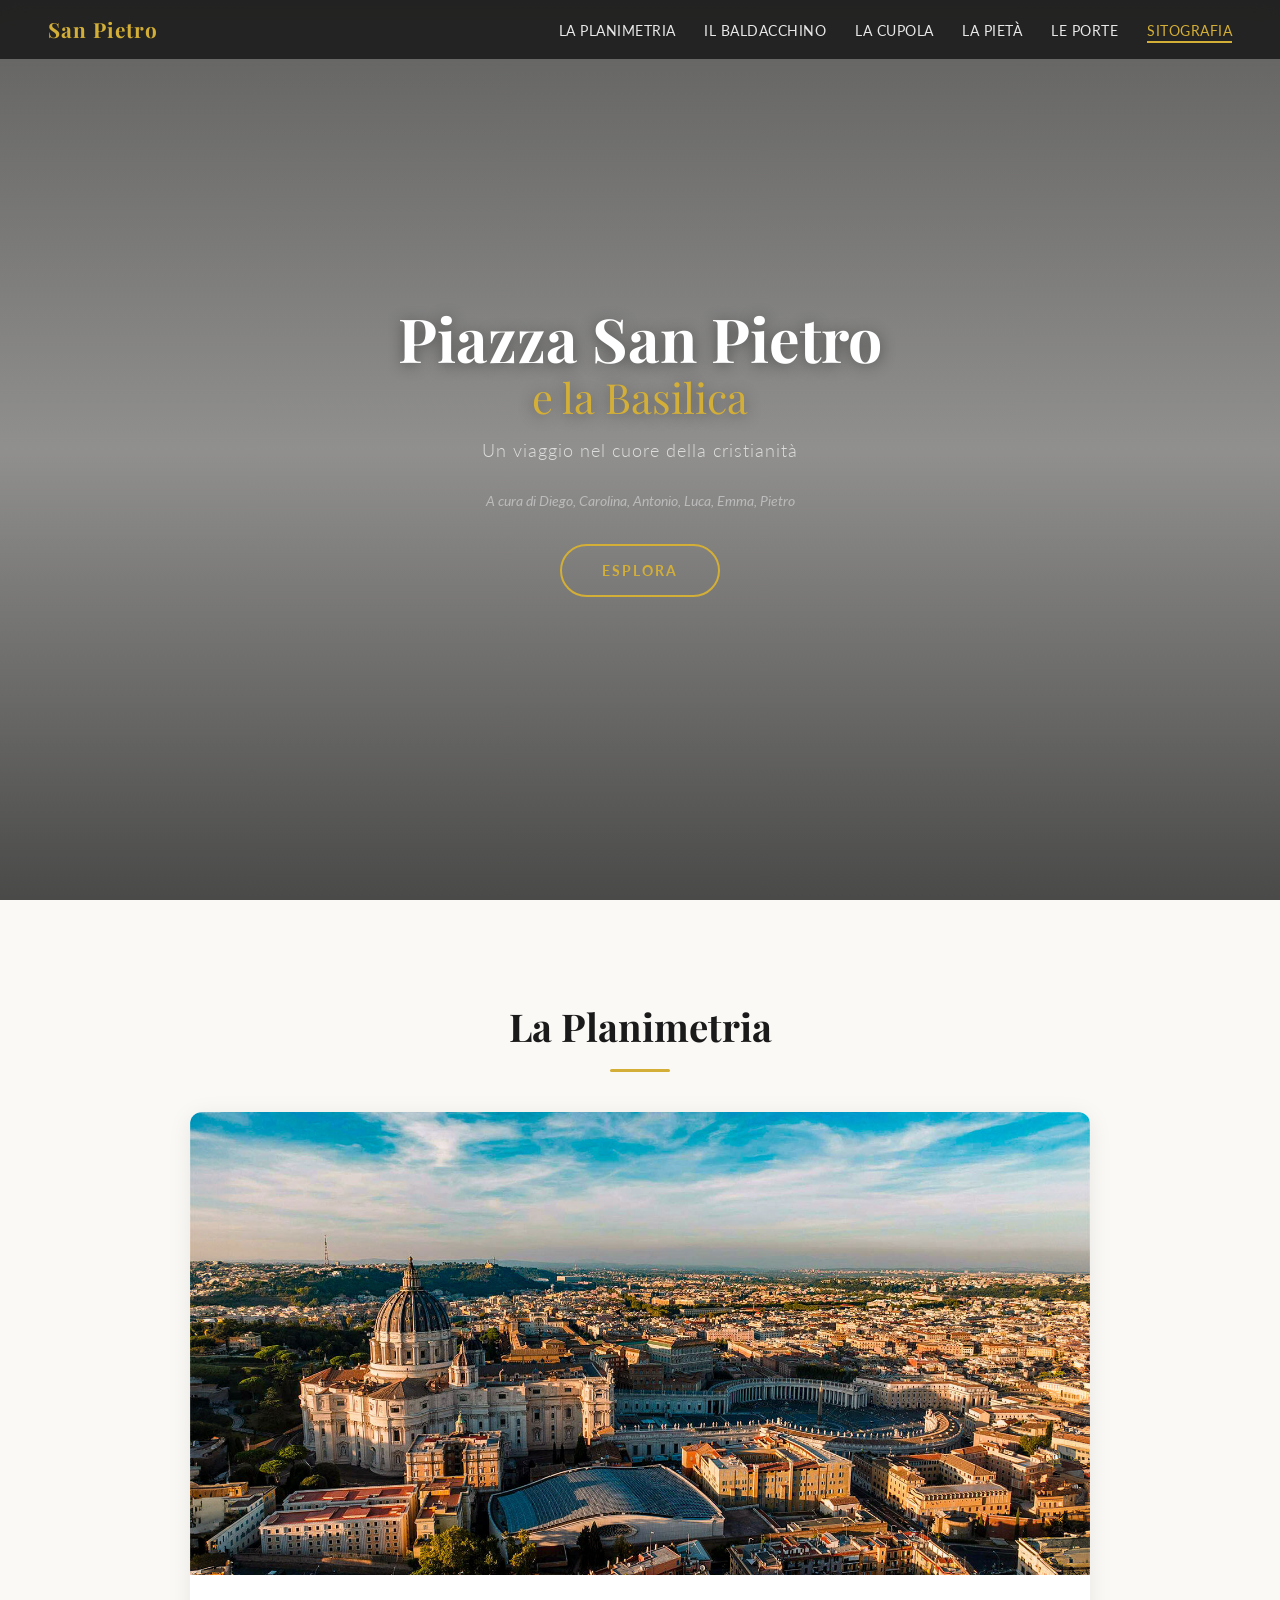
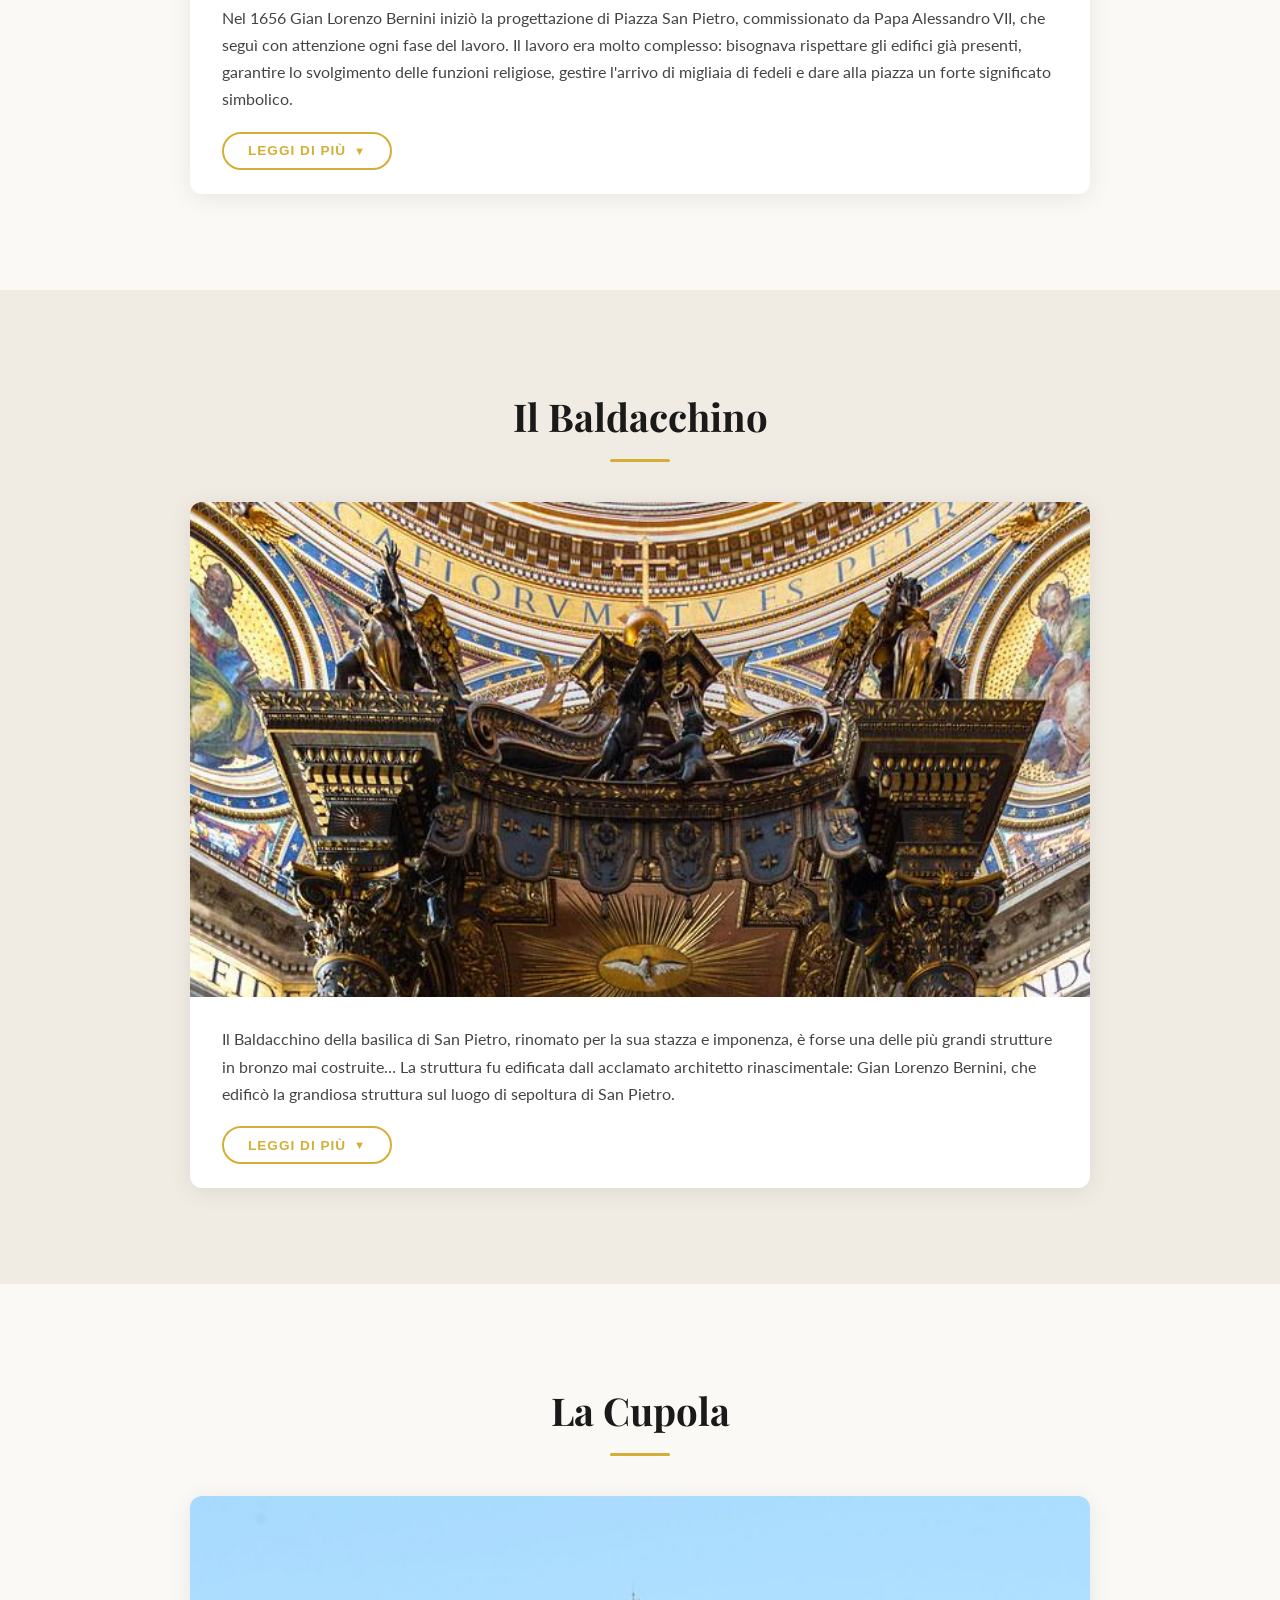
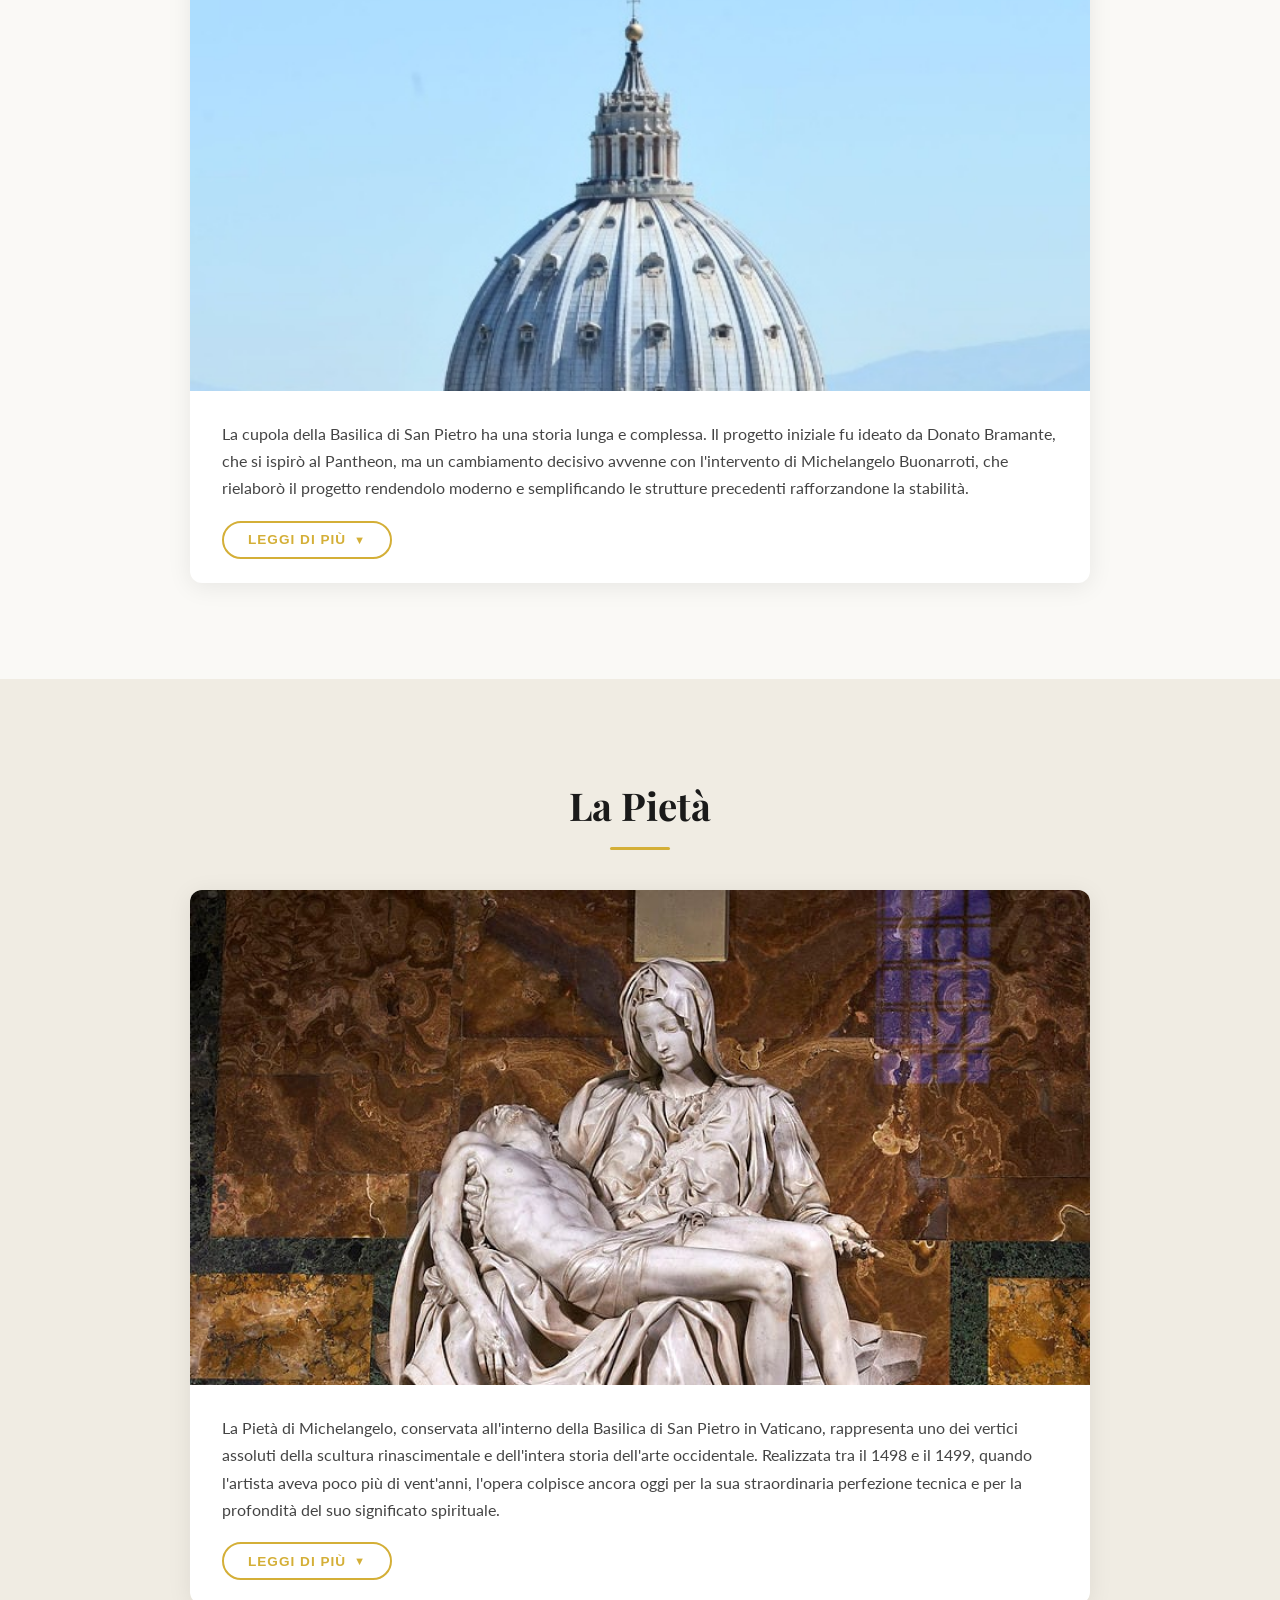
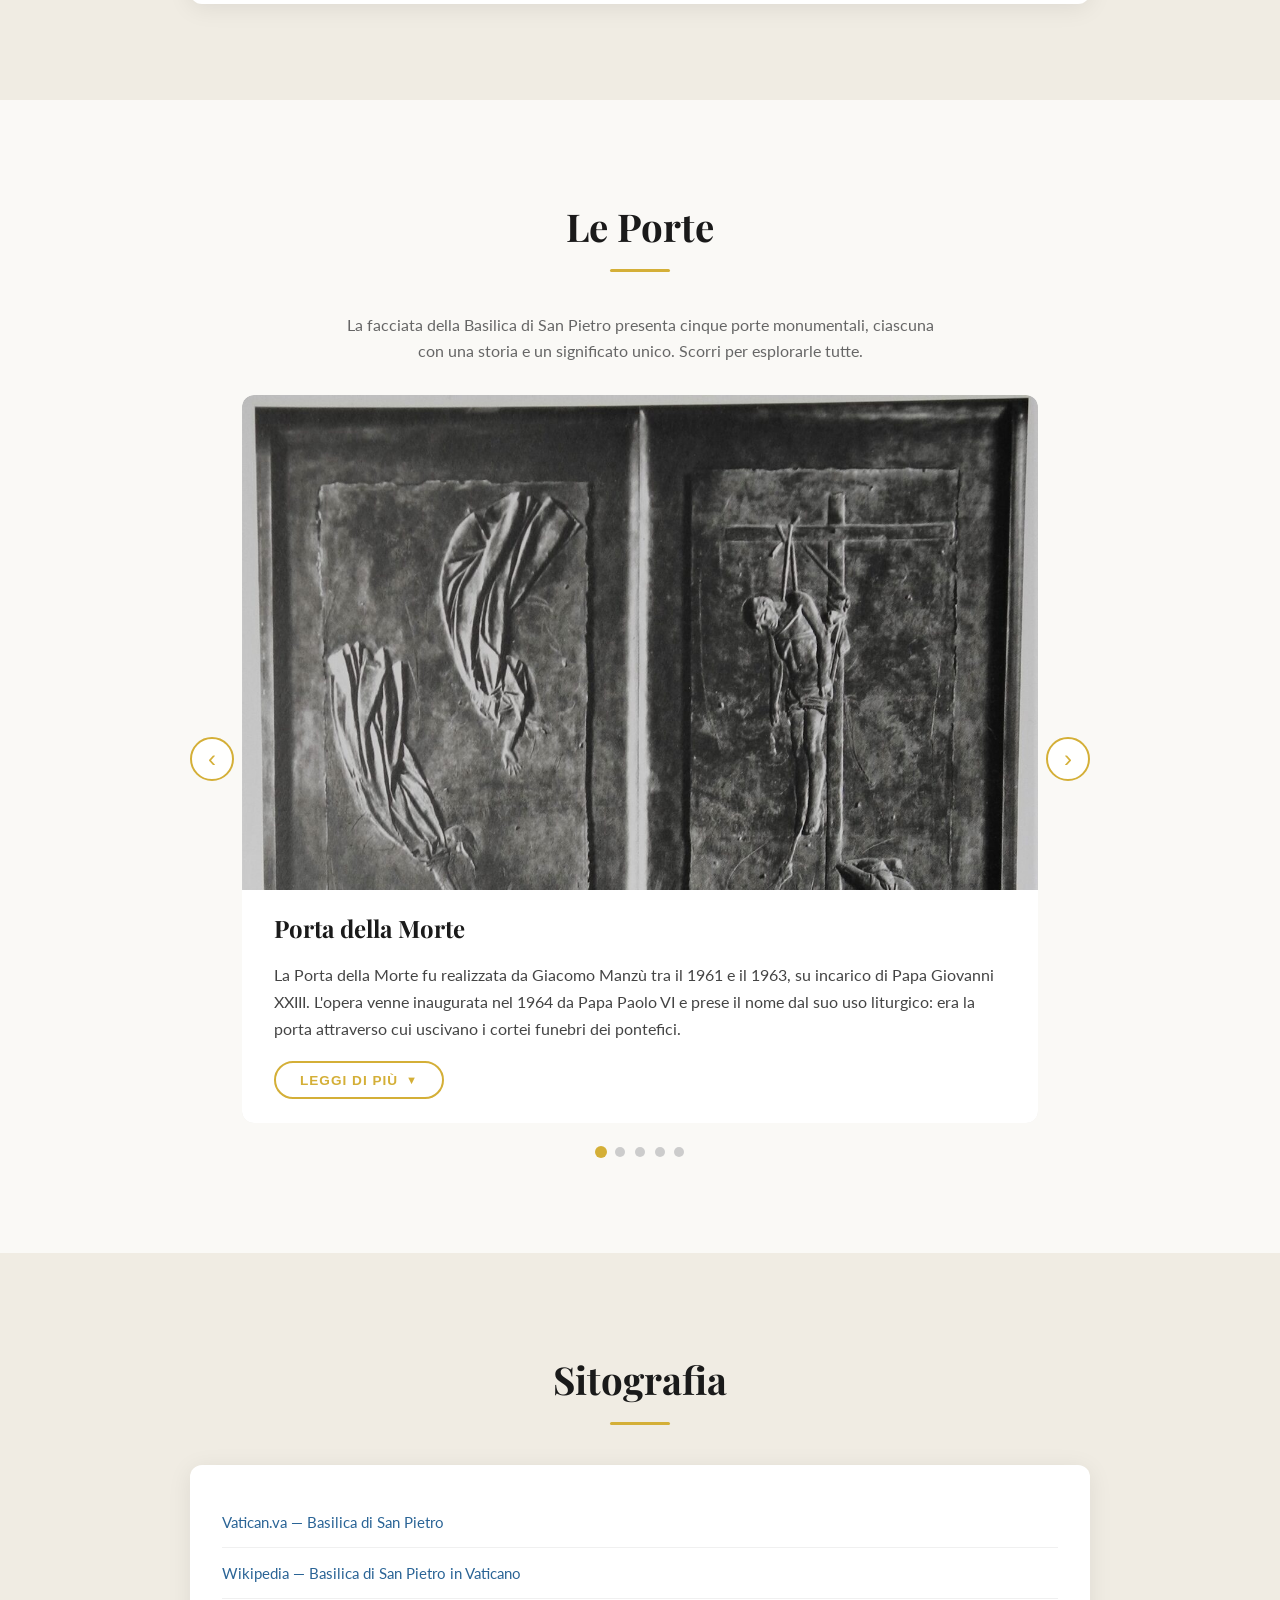
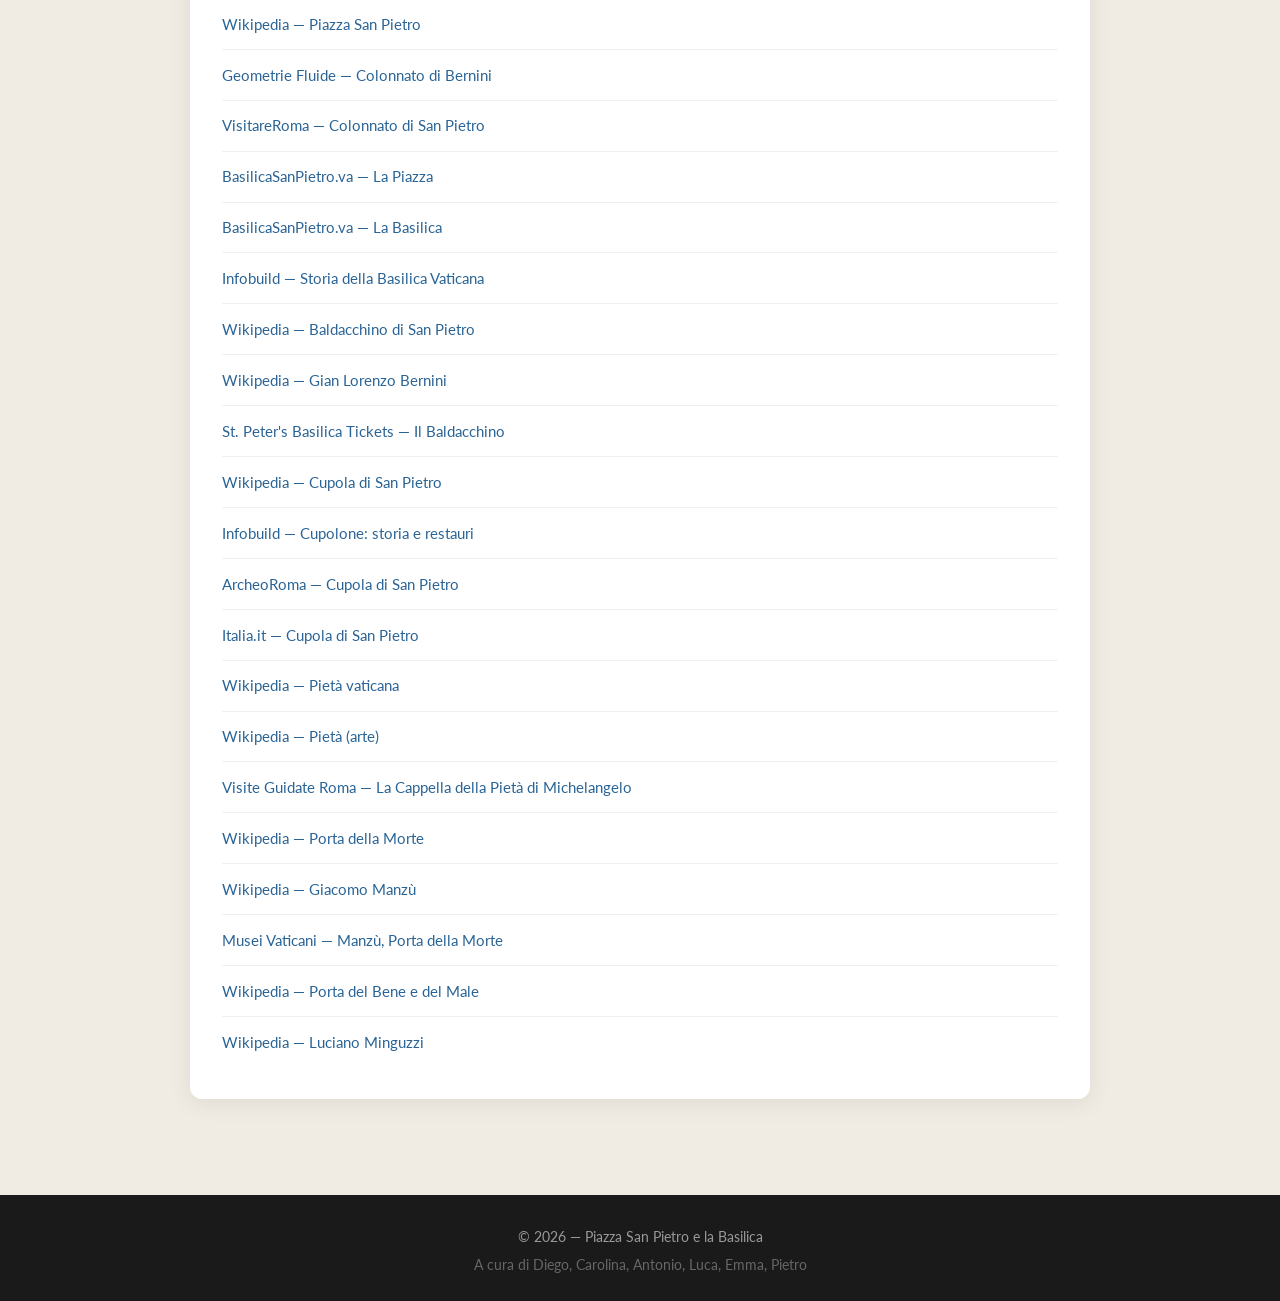
==== commit 91c0d3dc: "Aggiorna SitoArte: contenuti reali porte, immagini, link sitografia" ====
--- a/SitoArte/index.html
+++ b/SitoArte/index.html
@@ -250,11 +250,11 @@
                     <div class="porta-slide" data-porta="0">
                         <div class="porta-card">
                             <div class="card-image-wrapper">
-                                <img src="img/placeholder.svg" alt="Porta della Morte" class="card-image">
+                                <img src="img/porta-morte-main.jpg" alt="Porta della Morte di Giacomo Manzù" class="card-image">
                             </div>
                             <h3 class="porta-name">Porta della Morte</h3>
                             <div class="card-brief">
-                                <p>Realizzata da Giacomo Manzù tra il 1952 e il 1964 su commissione di papa Giovanni XXIII, la Porta della Morte è riservata al transito dei cortei funebri papali.</p>
+                                <p>La Porta della Morte fu realizzata da Giacomo Manzù tra il 1961 e il 1963, su incarico di Papa Giovanni XXIII. L'opera venne inaugurata nel 1964 da Papa Paolo VI e prese il nome dal suo uso liturgico: era la porta attraverso cui uscivano i cortei funebri dei pontefici.</p>
                                 <button class="btn-scopri" onclick="toggleDetails('porta-morte')">
                                     <span class="btn-text">Scopri di più</span>
                                     <span class="btn-arrow">▼</span>
@@ -262,11 +262,33 @@
                             </div>
                             <div class="card-details" id="details-porta-morte">
                                 <div class="details-content">
-                                    <p>Lorem ipsum dolor sit amet, consectetur adipiscing elit. La porta rappresenta diversi episodi legati al tema della morte, tra cui la morte di Maria, la morte in terra, la morte nello spazio e la morte per violenza.</p>
+                                    <h3>Il contesto</h3>
+                                    <p>Manzù, noto per la sua attenzione alla fragilità umana, concepì la porta come un grande racconto scolpito dedicato al mistero della morte. La sua collocazione segnò un momento di apertura della Chiesa verso l'arte moderna, anticipando lo spirito di rinnovamento del Concilio Vaticano II.</p>
                                     <div class="details-images">
-                                        <img src="img/placeholder.svg" alt="Dettaglio Porta della Morte">
+                                        <img src="img/porta-morte-manzu.jpg" alt="Giacomo Manzù davanti alla Porta della Morte">
                                     </div>
-                                    <p>Lorem ipsum dolor sit amet, consectetur adipiscing elit. Ut enim ad minim veniam, quis nostrud exercitation ullamco laboris nisi ut aliquip ex ea commodo consequat.</p>
+                                    <h3>Lo stile e il tema centrale</h3>
+                                    <p>Manzù usa uno stile molto semplice e diretto: non cerca effetti spettacolari, ma preferisce forme morbide e figure che sembrano quasi vive, con espressioni delicate e gesti minimi. Il bronzo è lavorato in modo da dare un senso di umanità e fragilità, come se ogni personaggio fosse colto in un momento intimo. L'artista vuole far riflettere, non impressionare.</p>
+                                    <p>Al centro c'è il tema della morte, vista non come qualcosa di terribile, ma come un passaggio naturale che riguarda tutti. Manzù rappresenta diversi tipi di morte — serena, violenta e sacrificale — per mostrare che è un'esperienza comune a ogni essere umano.</p>
+                                    <div class="details-images">
+                                        <img src="img/porta-morte-detail.jpg" alt="Dettaglio pannelli della Porta della Morte">
+                                    </div>
+                                    <h3>I pannelli dell'opera</h3>
+                                    <p>La porta è composta da diversi pannelli che raccontano vari momenti legati alla morte, sia nella Bibbia sia nella storia della Chiesa (dall'alto verso il basso, da sinistra a destra):</p>
+                                    <ul class="pannelli-list">
+                                        <li><strong>La morte di Maria:</strong> rappresentata come un momento sereno, quasi un sonno, secondo la tradizione della <em>Dormitio Virginis</em>.</li>
+                                        <li><strong>La morte di Cristo:</strong> la crocifissione, posta al centro simbolico dell'opera.</li>
+                                        <li><strong>La morte di Abele:</strong> la prima morte violenta della storia umana, ucciso dal fratello Caino.</li>
+                                        <li><strong>La morte di San Giuseppe:</strong> una morte tranquilla, assistita da Gesù e Maria.</li>
+                                        <li><strong>La morte di San Pietro:</strong> il martirio per crocifissione, simbolo della fedeltà alla fede.</li>
+                                        <li><strong>La morte di Papa Giovanni XXIII:</strong> ritratto in preghiera, omaggio personale di Manzù al "Papa buono".</li>
+                                        <li><strong>La morte di Santo Stefano:</strong> lapidazione del primo martire cristiano.</li>
+                                        <li><strong>La morte di Papa Gregorio VII:</strong> rappresentato in esilio, a sottolineare la sua coerenza e il suo coraggio.</li>
+                                    </ul>
+                                    <h3>I simboli</h3>
+                                    <p>Manzù inserisce diversi simboli nell'opera. I tralci di vite e le spighe di grano richiamano l'Eucaristia e l'idea che la vita continui oltre la morte. Alla base della porta compaiono piccoli animali — un merlo, una civetta, una tartaruga — dettagli semplici ma poetici, che rappresentano la natura e il ciclo della vita.</p>
+                                    <p>Sul retro della porta l'artista scolpisce due scene dedicate al Concilio Vaticano II, per collegare il tema della morte a quello del rinnovamento della Chiesa. Manzù lascia anche l'impronta della sua mano, come una firma personale.</p>
+                                    <blockquote>La porta non vuole spaventare, ma far riflettere: mostra la morte come un passaggio che riguarda tutti e che ci rende tutti uguali, per sempre.</blockquote>
                                 </div>
                             </div>
                         </div>
@@ -276,11 +298,11 @@
                     <div class="porta-slide" data-porta="1">
                         <div class="porta-card">
                             <div class="card-image-wrapper">
-                                <img src="img/placeholder.svg" alt="Porta del Bene e del Male" class="card-image">
+                                <img src="img/porta-bene-male.jpg" alt="Porta del Bene e del Male di Luciano Minguzzi" class="card-image">
                             </div>
                             <h3 class="porta-name">Porta del Bene e del Male</h3>
                             <div class="card-brief">
-                                <p>Opera dello scultore Luciano Minguzzi, completata nel 1977, questa porta raffigura scene che simboleggiano la lotta eterna tra il bene e il male attraverso episodi biblici e storici.</p>
+                                <p>La Porta del Bene e del Male è stata realizzata dallo scultore Luciano Minguzzi e installata nella Basilica di San Pietro nel 1977. Fa parte del progetto di rinnovamento delle porte bronzee voluto nel Novecento, con l'idea di introdurre opere moderne che parlassero ai visitatori di oggi.</p>
                                 <button class="btn-scopri" onclick="toggleDetails('porta-bene-male')">
                                     <span class="btn-text">Scopri di più</span>
                                     <span class="btn-arrow">▼</span>
@@ -288,11 +310,31 @@
                             </div>
                             <div class="card-details" id="details-porta-bene-male">
                                 <div class="details-content">
-                                    <p>Lorem ipsum dolor sit amet, consectetur adipiscing elit. I pannelli in bronzo illustrano episodi come il martirio dei santi, la guerra, l'oppressione ma anche la carità, la fede e la speranza.</p>
+                                    <h3>Il contesto</h3>
+                                    <p>La Porta del Bene e del Male è stata realizzata dallo scultore Luciano Minguzzi e installata nella Basilica di San Pietro nel 1977. Fa parte del progetto di rinnovamento delle porte bronzee voluto nel Novecento, con l'idea di introdurre opere moderne che parlassero ai visitatori di oggi. Il tema scelto è quello universale della lotta tra bene e male.</p>
+                                    <h3>Lo stile, il tema centrale e l'interpretazione</h3>
+                                    <p>Minguzzi usa uno stile molto dinamico, con figure che sembrano muoversi e uscire dal bronzo. Il tema centrale è la scelta morale: il bene è rappresentato con forme armoniose e scene positive, mentre il male appare attraverso violenza, guerra e distruzione. La porta vuole far riflettere su come ogni persona debba scegliere da che parte stare.</p>
                                     <div class="details-images">
-                                        <img src="img/placeholder.svg" alt="Dettaglio Porta del Bene e del Male">
+                                        <img src="img/porta-bene-male.jpg" alt="Dettaglio Porta del Bene e del Male">
                                     </div>
-                                    <p>Lorem ipsum dolor sit amet, consectetur adipiscing elit. Ut enim ad minim veniam, quis nostrud exercitation ullamco laboris.</p>
+                                    <h3>L'opera</h3>
+                                    <p>I temi a sinistra rappresentano il <strong>bene</strong>:</p>
+                                    <ul class="pannelli-list">
+                                        <li>Creazione dell'uomo</li>
+                                        <li>Scene di pace e solidarietà</li>
+                                        <li>Maternità</li>
+                                        <li>Lavoro umano</li>
+                                    </ul>
+                                    <p>I temi a destra rappresentano il <strong>male</strong>:</p>
+                                    <ul class="pannelli-list">
+                                        <li>Tentazione e peccato</li>
+                                        <li>Guerra</li>
+                                        <li>Tortura e oppressione</li>
+                                        <li>Morte violenta</li>
+                                    </ul>
+                                    <p>Al centro viene lasciato spazio al contrasto diretto tra bene e male.</p>
+                                    <h3>Il significato</h3>
+                                    <p>La porta mostra che bene e male convivono nel mondo e dentro ogni persona. È un invito a riflettere sulle proprie azioni prima di entrare nella Basilica.</p>
                                 </div>
                             </div>
                         </div>
@@ -302,11 +344,11 @@
                     <div class="porta-slide" data-porta="2">
                         <div class="porta-card">
                             <div class="card-image-wrapper">
-                                <img src="img/placeholder.svg" alt="Porta Centrale del Filarete" class="card-image">
+                                <img src="img/porta-filarete-main.jpg" alt="Porta Centrale del Filarete" class="card-image">
                             </div>
                             <h3 class="porta-name">Porta Centrale (del Filarete)</h3>
                             <div class="card-brief">
-                                <p>La più antica delle cinque porte, realizzata da Antonio Averulino detto il Filarete tra il 1439 e il 1445 per l'antica basilica. I pannelli in bronzo raffigurano Cristo, la Madonna, San Paolo e San Pietro.</p>
+                                <p>Tra le cinque porte bronzee della Basilica di San Pietro, la Porta Centrale occupa il luogo d'onore: è quella che si apre sull'asse della navata maggiore. Realizzata tra il 1433 e il 1445 da Antonio Averlino, detto il Filarete, è uno dei documenti più significativi del primo Rinascimento romano.</p>
                                 <button class="btn-scopri" onclick="toggleDetails('porta-filarete')">
                                     <span class="btn-text">Scopri di più</span>
                                     <span class="btn-arrow">▼</span>
@@ -314,11 +356,18 @@
                             </div>
                             <div class="card-details" id="details-porta-filarete">
                                 <div class="details-content">
-                                    <p>Lorem ipsum dolor sit amet, consectetur adipiscing elit. Questa porta è l'unica sopravvissuta dall'antica basilica costantiniana. Fu commissionata da papa Eugenio IV e rappresenta uno dei più importanti esempi di scultura rinascimentale in bronzo.</p>
+                                    <h3>Commissione e artista</h3>
+                                    <p>Antonio Averlino, lombardo di nascita e formatosi probabilmente nella bottega di Lorenzo Ghiberti, giunse a Roma portando con sé la cultura del bronzo fiorentino – quella delle porte del Battistero – ma adattandola alle esigenze rappresentative della Curia. La commissione, avvenuta intorno al 1433, divenne per l'artista anche un'occasione per affermare la propria identità intellettuale, come testimonia la firma in greco che compare sull'opera.</p>
+                                    <h3>Struttura compositiva</h3>
+                                    <p>La porta è composta da due battenti in bronzo fuso e cesellato, per un'altezza complessiva di circa 7,27 metri e una larghezza di 3,57 metri. Ciascun battente ospita tre pannelli principali, per un totale di sei scene narrative, organizzate secondo un sistema gerarchico: le immagini più sacre occupano i registri superiori, mentre le vicende storiche e i fregi decorativi si dispongono nella fascia inferiore.</p>
+                                    <p>I sei riquadri principali rappresentano, dall'alto verso il basso: Cristo in trono e la Vergine in trono (registro superiore); i Martìri degli apostoli Pietro e Paolo (registro centrale); le ambascerie a Eugenio IV dei rappresentanti delle Chiese orientali incontrate al Concilio di Ferrara-Firenze (registro inferiore). Quest'ultime scene inseriscono un elemento squisitamente storico e diplomatico, trasformando la porta in un monumento alla supremazia papale tanto spirituale quanto temporale.</p>
                                     <div class="details-images">
-                                        <img src="img/placeholder.svg" alt="Dettaglio Porta del Filarete">
+                                        <img src="img/porta-filarete-detail.jpg" alt="Dettaglio della Porta del Filarete">
                                     </div>
-                                    <p>Lorem ipsum dolor sit amet, consectetur adipiscing elit. Ut enim ad minim veniam, quis nostrud exercitation ullamco laboris nisi ut aliquip ex ea commodo consequat.</p>
+                                    <h3>Significato iconografico</h3>
+                                    <p>Il programma iconografico è costruito attorno al principio della <em>translatio imperii</em>: Roma non è più la capitale dell'Impero civile, ma è e resta la capitale dell'Impero spirituale guidato dal Papa. I pannelli del registro inferiore vogliono dimostrare che il mondo cristiano, d'Oriente e d'Occidente, si inchina all'autorità di Eugenio IV. La scelta di raffigurare i martìri di Pietro e Paolo nel registro centrale richiama la fondazione apostolica della Chiesa di Roma.</p>
+                                    <p>Il bordo perimetrale è percorso da un fregio istoriato con scene tratte dalla <em>Historia Romana</em> e con grottesche di derivazione classica. Qui il Filarete dimostra una conoscenza diretta dei bassorilievi della Colonna Traiana e degli archi trionfali.</p>
+                                    <blockquote>«Avendo finito l'opera, ballai di gioia come il sacro artefice dell'Arca, tutto orgoglioso di aver fatto cosa bella e degna.» — Antonio Averlino, detto il Filarete, <em>Trattato di Architettura</em>, ca. 1460–1464</blockquote>
                                 </div>
                             </div>
                         </div>
@@ -328,11 +377,11 @@
                     <div class="porta-slide" data-porta="3">
                         <div class="porta-card">
                             <div class="card-image-wrapper">
-                                <img src="img/placeholder.svg" alt="Porta dei Sacramenti" class="card-image">
+                                <img src="img/porta-sacramenti-main.jpg" alt="Porta dei Sacramenti" class="card-image">
                             </div>
                             <h3 class="porta-name">Porta dei Sacramenti</h3>
                             <div class="card-brief">
-                                <p>Opera di Venanzo Crocetti, inaugurata nel 1966, questa porta celebra i sette sacramenti della Chiesa cattolica attraverso pannelli in bronzo di grande espressività artistica.</p>
+                                <p>La Porta dei Sacramenti, opera di Venanzo Crocetti (1913–2003), fu inaugurata nel 1964–65 per volere di Papa Paolo VI nell'alveo del rinnovamento conciliare. Il portale passò da porta del lutto a porta dei sette sacramenti, i sette momenti fondanti della vita cristiana.</p>
                                 <button class="btn-scopri" onclick="toggleDetails('porta-sacramenti')">
                                     <span class="btn-text">Scopri di più</span>
                                     <span class="btn-arrow">▼</span>
@@ -340,11 +389,15 @@
                             </div>
                             <div class="card-details" id="details-porta-sacramenti">
                                 <div class="details-content">
-                                    <p>Lorem ipsum dolor sit amet, consectetur adipiscing elit. Ciascun pannello rappresenta uno dei sacramenti: Battesimo, Cresima, Eucaristia, Penitenza, Unzione degli infermi, Ordine sacro e Matrimonio.</p>
-                                    <div class="details-images">
-                                        <img src="img/placeholder.svg" alt="Dettaglio Porta dei Sacramenti">
-                                    </div>
-                                    <p>Lorem ipsum dolor sit amet, consectetur adipiscing elit. Ut enim ad minim veniam, quis nostrud exercitation ullamco laboris.</p>
+                                    <h3>Il contesto: il Concilio Vaticano II</h3>
+                                    <p>Il Concilio Vaticano II (1962–1965) rappresenta uno dei punti di svolta più rilevanti nella storia moderna della Chiesa cattolica. Tra i suoi effetti culturali vi fu la volontà di rinnovare anche gli spazi sacri e il loro linguaggio visivo, aprendo la committenza ecclesiastica ad artisti del Novecento. La Chiesa si apre a scultori di diversa sensibilità, richiedendo un linguaggio figurativo accessibile, capace di comunicare con il grande pubblico dei pellegrini.</p>
+                                    <h3>Il programma iconografico: i sette sacramenti</h3>
+                                    <p>La porta organizza la propria narrazione attorno ai sette sacramenti della teologia cattolica post-tridentina, che Crocetti distribuisce su quattordici riquadri (sette per battente), completati da fasce decorative perimetrali con angeli e simboli liturgici. La lettura procede dall'alto verso il basso e da sinistra a destra, seguendo l'ordine tradizionale: Battesimo, Cresima, Eucaristia, Penitenza, Unzione degli infermi, Ordine sacro e Matrimonio.</p>
+                                    <h3>Stile e linguaggio formale</h3>
+                                    <p>Venanzo Crocetti appartiene alla tradizione della scultura figurativa italiana del Novecento. La sua formazione – avvenuta all'Accademia di Brera e poi profondamente influenzata dagli studi sull'arte classica greca e rinascimentale – lo porta a sviluppare un linguaggio in cui la semplificazione della forma convive con una profonda attenzione alla vita interiore delle figure.</p>
+                                    <p>Le figure delle formelle mostrano corpi solidi e composti, panneggi essenziali ma non secchi, volti di una dolcezza meditativa che ricorda certi maestri del Quattrocento – Donatello nelle opere più quiete, Luca della Robbia nelle terrecotte. Non vi è drammaticità scenica né tensione barocca: la scelta è quella della contemplazione piuttosto che dell'emozione.</p>
+                                    <p>Il bronzo di Crocetti è sobrio, quasi severo, ma non freddo: la porta non deve stupire con un <em>coup de théâtre</em>, ma accompagnare, preparare, disporre spiritualmente.</p>
+                                    <blockquote>«L'arte sacra non ha bisogno di essere urlata. Deve sussurrare le verità eterne con la fermezza del bronzo e la dolcezza della preghiera.» — Venanzo Crocetti, 1965</blockquote>
                                 </div>
                             </div>
                         </div>
@@ -354,11 +407,11 @@
                     <div class="porta-slide" data-porta="4">
                         <div class="porta-card">
                             <div class="card-image-wrapper">
-                                <img src="img/placeholder.svg" alt="Porta Santa" class="card-image">
+                                <img src="img/porta-santa-main.jpg" alt="Porta Santa" class="card-image">
                             </div>
                             <h3 class="porta-name">Porta Santa</h3>
                             <div class="card-brief">
-                                <p>La Porta Santa viene aperta dal Papa solo durante gli Anni Santi (Giubilei). Realizzata da Vico Consorti nel 1950, i suoi 16 pannelli in bronzo raccontano la storia della salvezza.</p>
+                                <p>La Porta Santa è la quinta porta della Basilica, quella più a destra guardando la facciata. Viene aperta solo in occasione degli Anni Santi — i Giubilei — e rimane murata per tutti gli anni ordinari. La porta attuale, in bronzo dorato, fu realizzata da Vico Consorti (1902–1979) per il Giubileo del 1950.</p>
                                 <button class="btn-scopri" onclick="toggleDetails('porta-santa')">
                                     <span class="btn-text">Scopri di più</span>
                                     <span class="btn-arrow">▼</span>
@@ -366,11 +419,20 @@
                             </div>
                             <div class="card-details" id="details-porta-santa">
                                 <div class="details-content">
-                                    <p>Lorem ipsum dolor sit amet, consectetur adipiscing elit. La tradizione della Porta Santa risale al Giubileo del 1500. Il rito prevede che il Papa bussi tre volte con un martello sulla porta murata, che viene poi aperta per permettere ai pellegrini di ottenere l'indulgenza plenaria.</p>
+                                    <h3>La Porta Santa e il rito del Giubileo</h3>
+                                    <p>L'istituzione del Giubileo risale al 1300, quando Bonifacio VIII promulgò la bolla <em>Antiquorum habet fida relatio</em>, istituendo un anno di indulgenza plenaria ogni cento anni per i pellegrini che avessero visitato le basiliche romane. La cerimonia dell'«Apertura della Porta Santa», con cui il Papa dà inizio all'Anno Santo battendo tre volte col martello, è uno dei gesti più iconici del mondo cattolico.</p>
+                                    <p>Il gesto di aprire e chiudere la Porta Santa è carico di simbolismo teologico. La porta che per lustri rimane murata rappresenta l'ordinaria impenetrabilità del mistero divino; l'apertura giubilare simboleggia la grazia straordinaria che Dio offre ai fedeli in cammino. Attraversarla è un pellegrinaggio fisico che esprime quello spirituale: si entra come peccatori, si esce come rinnovati nel perdono.</p>
+                                    <h3>L'artista: Vico Consorti</h3>
+                                    <p>Vico Consorti nacque a Siena nel 1902 e si formò all'Accademia di Belle Arti della sua città, poi a Roma e Firenze. Scultore di solida formazione classica, è noto soprattutto per le opere a tema sacro. La commissione fu ricevuta attorno al 1947. Consorti lavorò ai bozzetti e ai modelli per tre anni, portando a termine la fusione in bronzo dorato a tempo per l'inaugurazione del 24 dicembre 1949. Fu la prima porta bronzea installata nell'ambito del grande programma di rinnovamento artistico della basilica.</p>
                                     <div class="details-images">
-                                        <img src="img/placeholder.svg" alt="Dettaglio Porta Santa">
+                                        <img src="img/porta-santa-detail.jpg" alt="Dettaglio della Porta Santa">
                                     </div>
-                                    <p>Lorem ipsum dolor sit amet, consectetur adipiscing elit. Ut enim ad minim veniam, quis nostrud exercitation ullamco laboris nisi ut aliquip ex ea commodo consequat. Duis aute irure dolor in reprehenderit.</p>
+                                    <h3>Descrizione e programma iconografico</h3>
+                                    <p>I due battenti bronzei presentano in totale sedici formelle (otto per battente), organizzate in quattro registri orizzontali. Il programma iconografico percorre i momenti fondamentali della storia della salvezza cristiana, dalla Caduta al Paradiso, con un'attenzione particolare alla figura di Cristo come porta — «Io sono la porta», dice Gesù nel Vangelo di Giovanni (10,9).</p>
+                                    <p>La superficie bronzea è dorata, il che conferisce all'opera una luminosità che la distingue nettamente dalle altre porte basilicali. L'oro è scelto non per lusso estetico, ma per il suo valore simbolico: è il colore della gloria divina, delle icone bizantine, della Gerusalemme celeste.</p>
+                                    <h3>Analisi stilistica: classicismo e oro sacro</h3>
+                                    <p>Le figure delle formelle hanno una plasticità sobria: corpi ben costruiti, gesti essenziali, volti pensosi. La composizione privilegia la simmetria e la frontalità, che richiamano la tradizione delle icone e dei mosaici paleocristiani. La doratura è l'elemento stilistico più dirompente: nessun'altra porta basilicale è dorata, e la luce che si riflette sul bronzo d'oro non è la luce naturalistica dell'arte rinascimentale, ma la luce <em>theofanica</em> del fondo oro medievale e bizantino.</p>
+                                    <blockquote>«La Porta Santa non è fatta per essere guardata: è fatta per essere attraversata. Il pellegrino non viene a vedere l'arte; viene a ricevere la grazia. Ma se l'arte è vera, allora prepara la grazia.» — Vico Consorti, dicembre 1949</blockquote>
                                 </div>
                             </div>
                         </div>
@@ -415,6 +477,11 @@
                     <li><a href="https://it.wikipedia.org/wiki/Piet%C3%A0_vaticana" target="_blank" rel="noopener">Wikipedia — Pietà vaticana</a></li>
                     <li><a href="https://it.wikipedia.org/wiki/Piet%C3%A0_(arte)" target="_blank" rel="noopener">Wikipedia — Pietà (arte)</a></li>
                     <li><a href="https://www.visite-guidate-roma.com/la-cappella-della-pieta-di-michelangelo-nella-navata-destra-di-san-pietro-in-vaticano/" target="_blank" rel="noopener">Visite Guidate Roma — La Cappella della Pietà di Michelangelo</a></li>
+                    <li><a href="https://it.wikipedia.org/wiki/Porta_della_Morte_(basilica_di_San_Pietro_in_Vaticano)" target="_blank" rel="noopener">Wikipedia — Porta della Morte</a></li>
+                    <li><a href="https://it.wikipedia.org/wiki/Giacomo_Manz%C3%B9" target="_blank" rel="noopener">Wikipedia — Giacomo Manzù</a></li>
+                    <li><a href="https://www.museivaticani.va/content/museivaticani/it/collezioni/musei/collezione-arte-contemporanea/sala-i/manzu--porta-della-morte.html" target="_blank" rel="noopener">Musei Vaticani — Manzù, Porta della Morte</a></li>
+                    <li><a href="https://it.wikipedia.org/wiki/Porta_del_Bene_e_del_Male" target="_blank" rel="noopener">Wikipedia — Porta del Bene e del Male</a></li>
+                    <li><a href="https://it.wikipedia.org/wiki/Luciano_Minguzzi" target="_blank" rel="noopener">Wikipedia — Luciano Minguzzi</a></li>
                 </ul>
             </div>
         </div>
--- a/SitoArte/css/styles.css
+++ b/SitoArte/css/styles.css
@@ -255,11 +255,13 @@
     width: 100%;
     overflow: hidden;
     background: #e8e4dc;
+    max-height: 55vh;
 }
 
 .card-image {
     width: 100%;
-    height: auto;
+    height: 100%;
+    object-fit: cover;
     display: block;
     transition: transform 0.5s;
 }
@@ -320,7 +322,7 @@
 }
 
 .card-details.open {
-    max-height: 3000px;
+    max-height: 10000px;
 }
 
 .details-content {
@@ -395,12 +397,30 @@
 
 .details-content blockquote {
     margin: 1.2rem 0;
-    padding: 1rem 1.5rem;
+    padding: 0.8rem 1rem;
     border-left: 3px solid #d4af37;
     background: #f9f7f2;
     font-style: italic;
-    font-size: 1.05rem;
+    font-size: 0.95rem;
     color: #444;
+    word-break: break-word;
+}
+
+.details-content .pannelli-list {
+    list-style: disc;
+    margin: 1rem 0 1.2rem 1.5rem;
+    padding: 0;
+}
+
+.details-content .pannelli-list li {
+    margin-bottom: 0.6rem;
+    line-height: 1.6;
+    font-size: 0.95rem;
+    color: #444;
+}
+
+.details-content .pannelli-list li strong {
+    color: #2c2c2c;
 }
 
 /* ===== LE PORTE — CAROUSEL ===== */
@@ -509,6 +529,58 @@
     transform: scale(1.2);
 }
 
+/* ===== DETAILS FOOTER (Leggi di meno + Sitografia) ===== */
+.details-footer {
+    display: flex;
+    align-items: center;
+    justify-content: space-between;
+    flex-wrap: wrap;
+    gap: 1rem;
+    margin-top: 2rem;
+    padding-top: 1.5rem;
+    border-top: 1px solid #eee;
+}
+
+.btn-leggi-meno {
+    display: inline-flex;
+    align-items: center;
+    gap: 0.5rem;
+    background: none;
+    border: 2px solid #d4af37;
+    color: #d4af37;
+    font-size: 0.85rem;
+    font-weight: 700;
+    letter-spacing: 1px;
+    text-transform: uppercase;
+    padding: 0.6rem 1.5rem;
+    border-radius: 50px;
+    cursor: pointer;
+    transition: background 0.3s, color 0.3s, transform 0.2s;
+}
+
+.btn-leggi-meno:hover {
+    background: #d4af37;
+    color: #fff;
+    transform: translateY(-1px);
+}
+
+.btn-sitografia {
+    display: inline-flex;
+    align-items: center;
+    gap: 0.4rem;
+    color: #2a6496;
+    font-size: 0.9rem;
+    font-weight: 600;
+    letter-spacing: 0.3px;
+    transition: color 0.3s;
+    text-decoration: none;
+}
+
+.btn-sitografia:hover {
+    color: #d4af37;
+    text-decoration: underline;
+}
+
 /* ===== SITOGRAFIA ===== */
 .sitografia-list {
     background: #fff;
@@ -596,6 +668,11 @@
     /* Hero mobile */
     .hero {
         background-attachment: scroll; /* fix iOS */
+        min-height: 100svh;
+    }
+
+    .hero-content {
+        padding: 1.5rem 1.2rem;
     }
 
     .hero-content h1 {
@@ -603,40 +680,103 @@
     }
 
     .hero-content h1 span {
-        font-size: 1.4rem;
+        font-size: 1.3rem;
     }
 
     .hero-subtitle {
-        font-size: 0.95rem;
+        font-size: 0.9rem;
     }
 
     .hero-credits {
-        font-size: 0.8rem;
+        font-size: 0.78rem;
+    }
+
+    .hero-cta {
+        padding: 0.7rem 2rem;
+        font-size: 0.82rem;
     }
 
     /* Sections mobile */
     .section {
-        padding: 3rem 1rem;
+        padding: 2.5rem 0.8rem;
     }
 
     .section-title {
-        font-size: 1.8rem;
-    }
-
+        font-size: 1.6rem;
+        margin-bottom: 1.5rem;
+    }
+
+    .section-title::after {
+        width: 40px;
+        height: 2px;
+    }
+
+    /* Card images — limit height on phone */
+    .card-image-wrapper {
+        max-height: 45vh;
+    }
+
+    .section-card:hover .card-image {
+        transform: none; /* no hover on touch */
+    }
+
+    /* Card brief */
     .card-brief {
-        padding: 1.2rem 1.2rem 1rem;
-    }
-
+        padding: 1rem 1rem 0.8rem;
+    }
+
+    .card-brief p {
+        font-size: 0.9rem;
+        line-height: 1.65;
+        margin-bottom: 0.8rem;
+    }
+
+    /* Buttons */
+    .btn-scopri {
+        font-size: 0.78rem;
+        padding: 0.55rem 1.3rem;
+        width: 100%;
+        justify-content: center;
+    }
+
+    /* Details content */
     .details-content {
-        padding: 0 1.2rem 1.5rem;
-    }
-
+        padding: 0 1rem 1.2rem;
+    }
+
+    .details-content p {
+        font-size: 0.88rem;
+        line-height: 1.7;
+        margin-top: 0.8rem;
+    }
+
+    .details-content h3 {
+        font-size: 1.1rem;
+        margin-top: 1.5rem;
+    }
+
+    .details-content h4 {
+        font-size: 0.92rem;
+    }
+
+    .details-content blockquote {
+        font-size: 0.85rem;
+        padding: 0.7rem 0.8rem;
+    }
+
+    /* Grid — single column on mobile */
     .details-images {
         grid-template-columns: 1fr;
+        gap: 0.8rem;
+    }
+
+    .details-images img:only-child {
+        max-width: 100%;
     }
 
     .details-columns {
         grid-template-columns: 1fr;
+        gap: 0.8rem;
     }
 
     .details-columns.three-col {
@@ -647,52 +787,147 @@
         grid-template-columns: 1fr;
     }
 
-    /* Porte mobile */
+    /* Details footer mobile */
+    .details-footer {
+        flex-direction: column;
+        align-items: stretch;
+        text-align: center;
+        gap: 0.8rem;
+        margin-top: 1.5rem;
+        padding-top: 1rem;
+    }
+
+    .btn-leggi-meno {
+        justify-content: center;
+        width: 100%;
+        font-size: 0.78rem;
+        padding: 0.55rem 1.3rem;
+    }
+
+    .btn-sitografia {
+        justify-content: center;
+        font-size: 0.85rem;
+        padding: 0.4rem 0;
+    }
+
+    /* Porte carousel mobile */
+    .porte-intro {
+        font-size: 0.85rem;
+        padding: 0 0.3rem;
+        margin-bottom: 1.2rem;
+    }
+
+    .porte-carousel-wrapper {
+        gap: 0.3rem;
+    }
+
     .porta-name {
-        font-size: 1.25rem;
-        padding: 1rem 1.2rem 0;
+        font-size: 1.15rem;
+        padding: 0.8rem 1rem 0;
+    }
+
+    .porta-card .card-brief {
+        padding: 0.6rem 1rem 0.8rem;
+    }
+
+    .porta-card .card-brief p {
+        font-size: 0.88rem;
+    }
+
+    .porta-card .details-content {
+        padding: 0 1rem 1.2rem;
     }
 
     .carousel-btn {
-        width: 36px;
-        height: 36px;
-        font-size: 1.2rem;
-    }
-
-    .porte-intro {
-        font-size: 0.9rem;
-        padding: 0 0.5rem;
+        width: 34px;
+        height: 34px;
+        font-size: 1.1rem;
+        border-width: 1.5px;
+    }
+
+    .carousel-indicators {
+        margin-top: 1rem;
+        gap: 0.5rem;
+    }
+
+    .indicator {
+        width: 8px;
+        height: 8px;
     }
 
     /* Sitografia mobile */
     .sitografia-list {
-        padding: 1.2rem;
+        padding: 1rem;
+    }
+
+    .sitografia-list li {
+        font-size: 0.85rem;
+        padding: 0.6rem 0;
+    }
+
+    /* Footer */
+    .footer {
+        padding: 1.5rem 1rem;
+        font-size: 0.8rem;
     }
 }
 
 /* ---- Telefono piccolo (fino a 380px) ---- */
 @media (max-width: 380px) {
     .hero-content h1 {
-        font-size: 1.7rem;
+        font-size: 1.6rem;
     }
 
     .hero-content h1 span {
-        font-size: 1.2rem;
+        font-size: 1.1rem;
+    }
+
+    .hero-subtitle {
+        font-size: 0.82rem;
+    }
+
+    .section {
+        padding: 2rem 0.6rem;
     }
 
     .section-title {
-        font-size: 1.5rem;
-    }
-
-    .btn-scopri {
-        font-size: 0.75rem;
-        padding: 0.5rem 1.2rem;
+        font-size: 1.35rem;
+    }
+
+    .card-brief p {
+        font-size: 0.84rem;
+    }
+
+    .btn-scopri,
+    .btn-leggi-meno {
+        font-size: 0.72rem;
+        padding: 0.5rem 1rem;
+    }
+
+    .details-content p {
+        font-size: 0.84rem;
+    }
+
+    .details-content h3 {
+        font-size: 1rem;
+    }
+
+    .details-content blockquote {
+        font-size: 0.8rem;
+    }
+
+    .porta-name {
+        font-size: 1.05rem;
     }
 
     .carousel-btn {
-        width: 32px;
-        height: 32px;
-        font-size: 1rem;
+        width: 30px;
+        height: 30px;
+        font-size: 0.95rem;
+    }
+
+    .porte-carousel-wrapper {
+        gap: 0.2rem;
     }
 }
 
@@ -741,3 +976,39 @@
 section[id] {
     scroll-margin-top: 70px;
 }
+
+/* ===== TOUCH DEVICES — no hover effects ===== */
+@media (hover: none) and (pointer: coarse) {
+    .section-card:hover .card-image,
+    .porta-card:hover .card-image {
+        transform: none;
+    }
+
+    .btn-scopri:hover,
+    .btn-leggi-meno:hover,
+    .carousel-btn:hover {
+        transform: none;
+    }
+
+    .btn-scopri:active {
+        background: #d4af37;
+        color: #fff;
+    }
+
+    .btn-leggi-meno:active {
+        background: #d4af37;
+        color: #fff;
+    }
+
+    .carousel-btn:active {
+        background: #d4af37;
+        color: #fff;
+    }
+}
+
+/* ===== iOS SAFE AREA ===== */
+@supports (padding-bottom: env(safe-area-inset-bottom)) {
+    .footer {
+        padding-bottom: calc(1.5rem + env(safe-area-inset-bottom));
+    }
+}
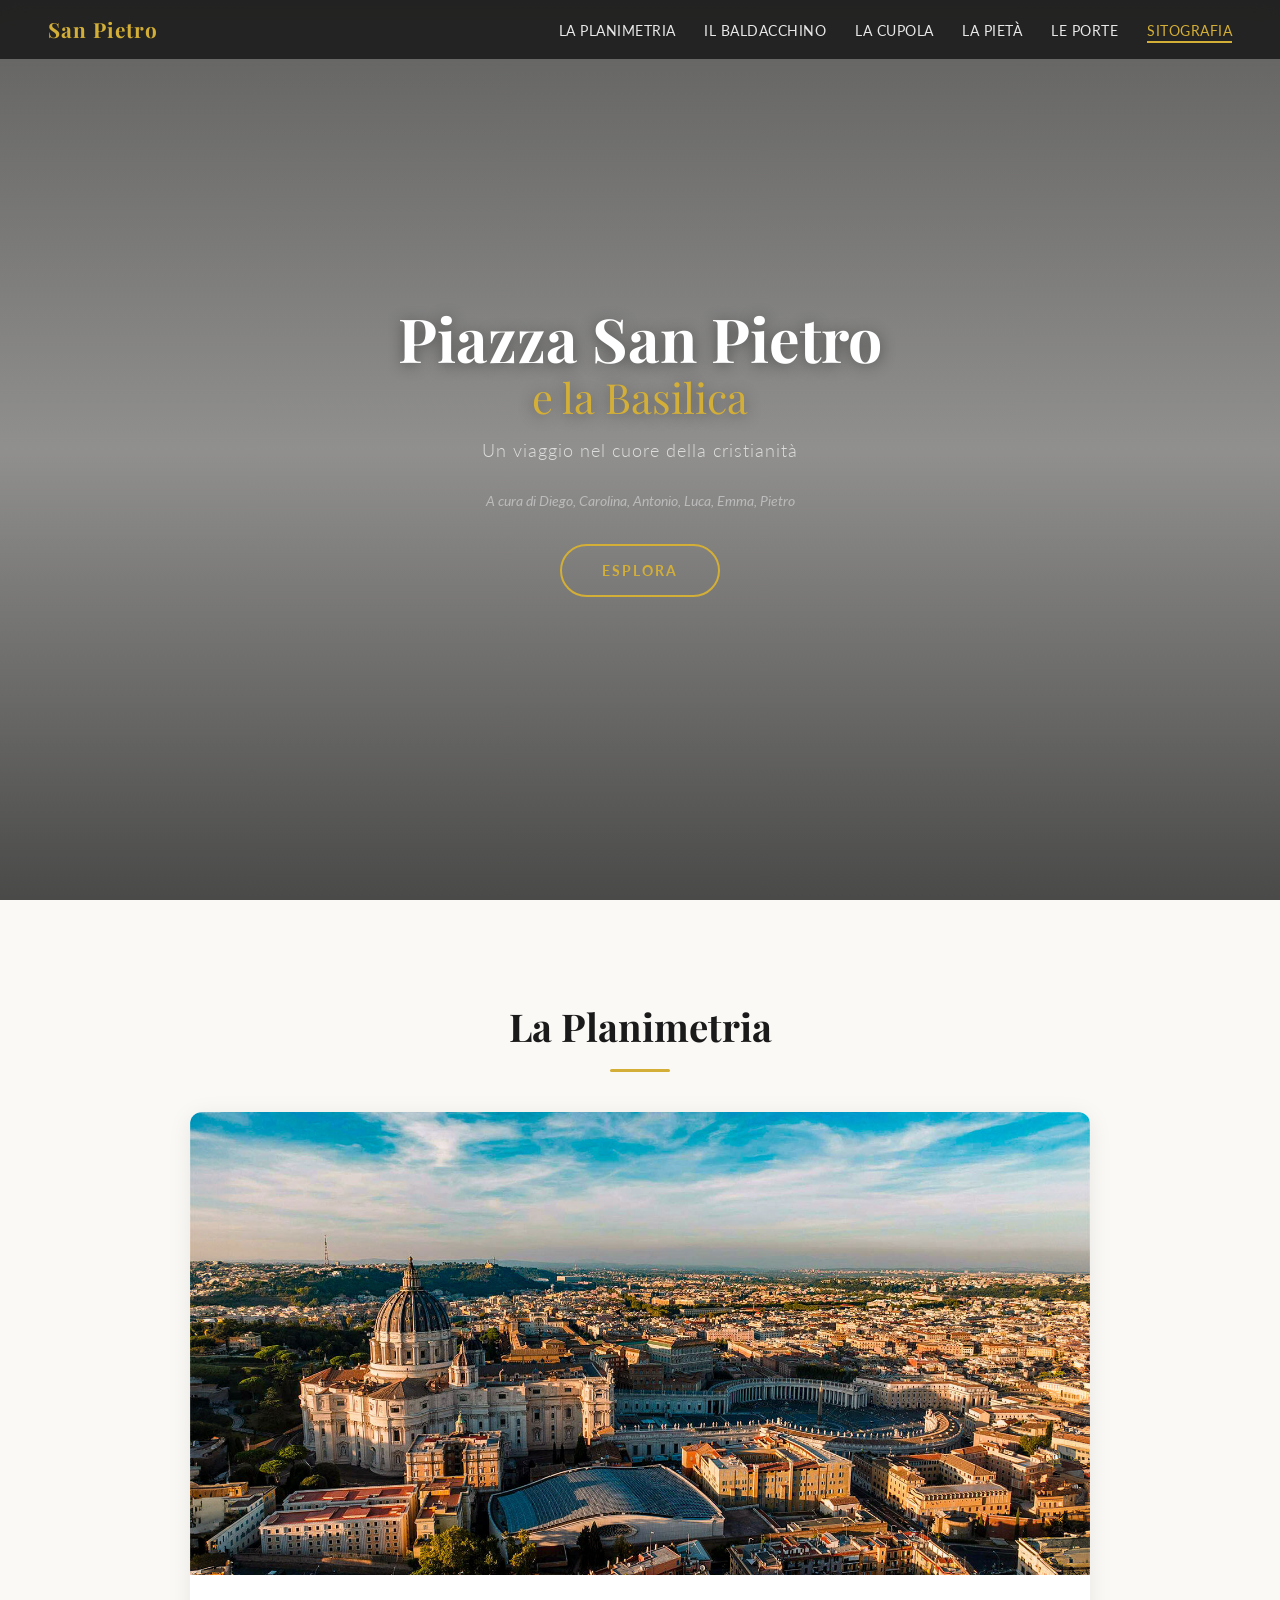
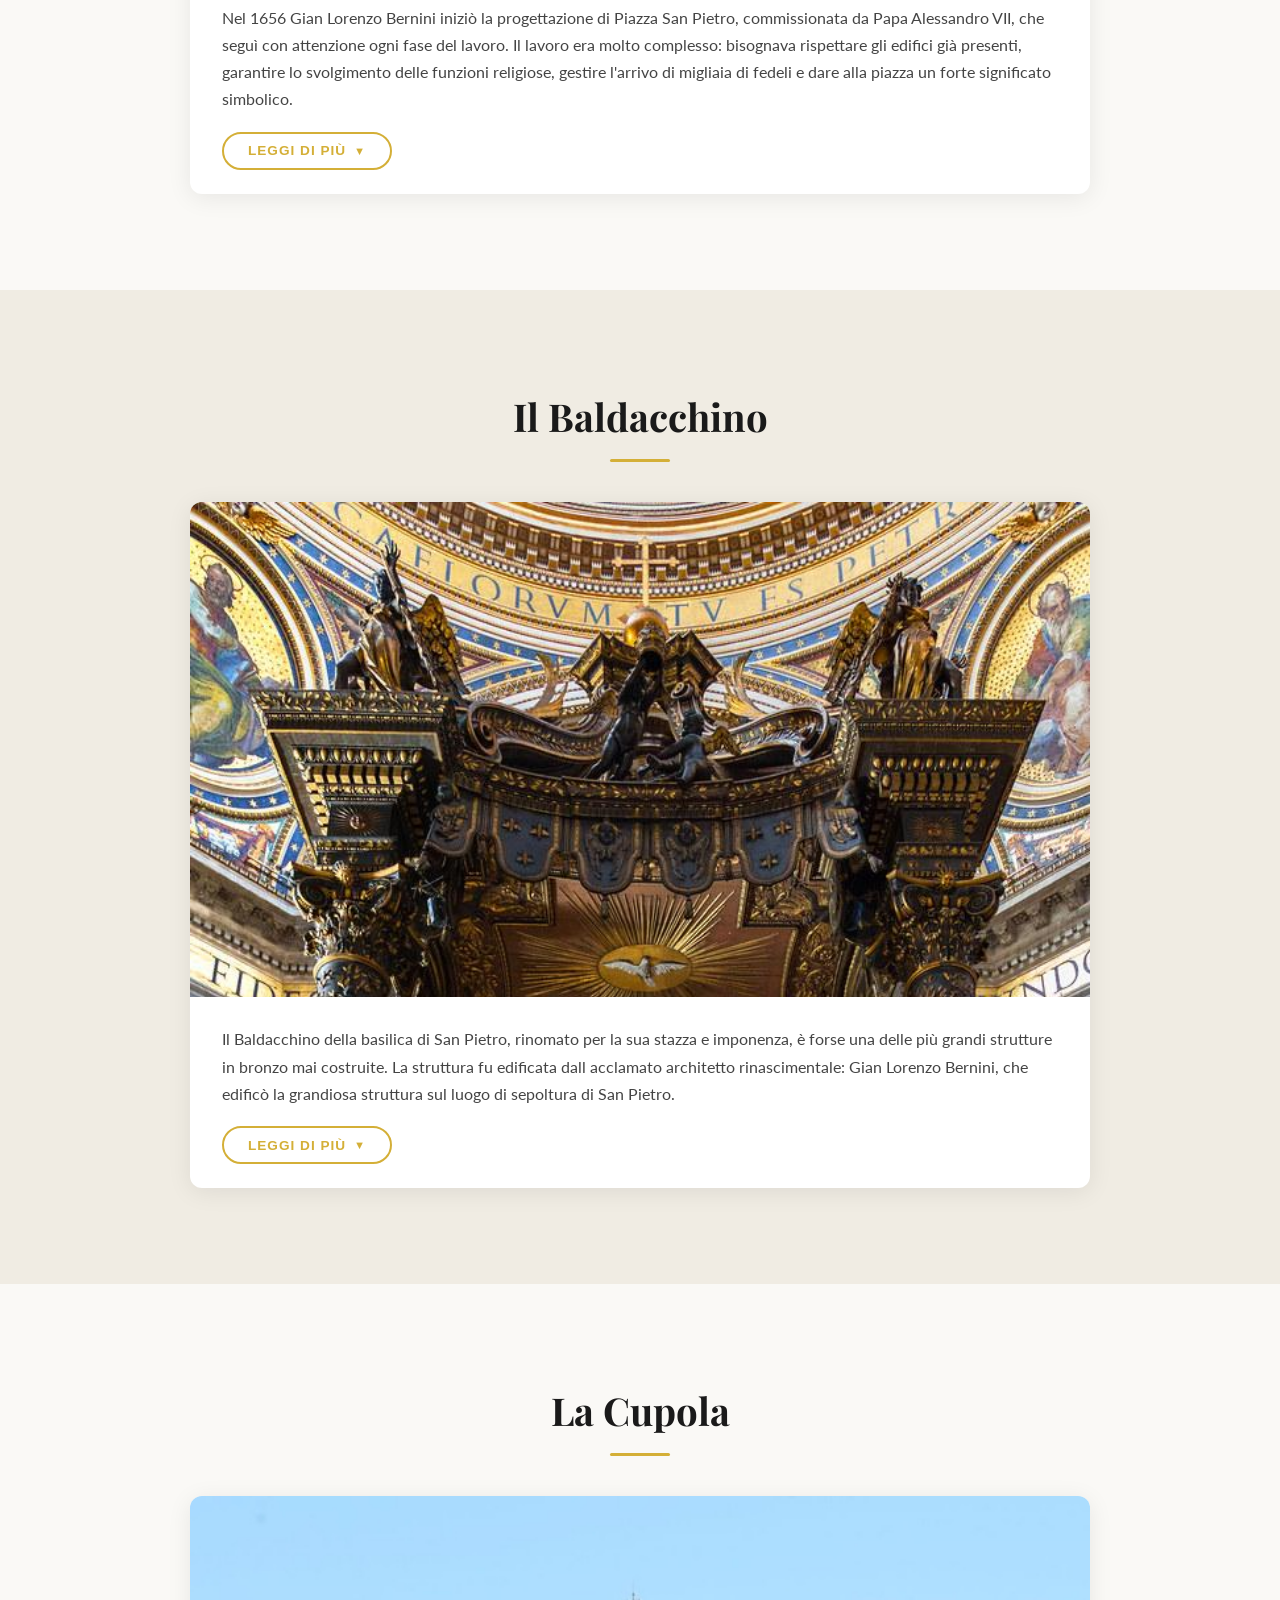
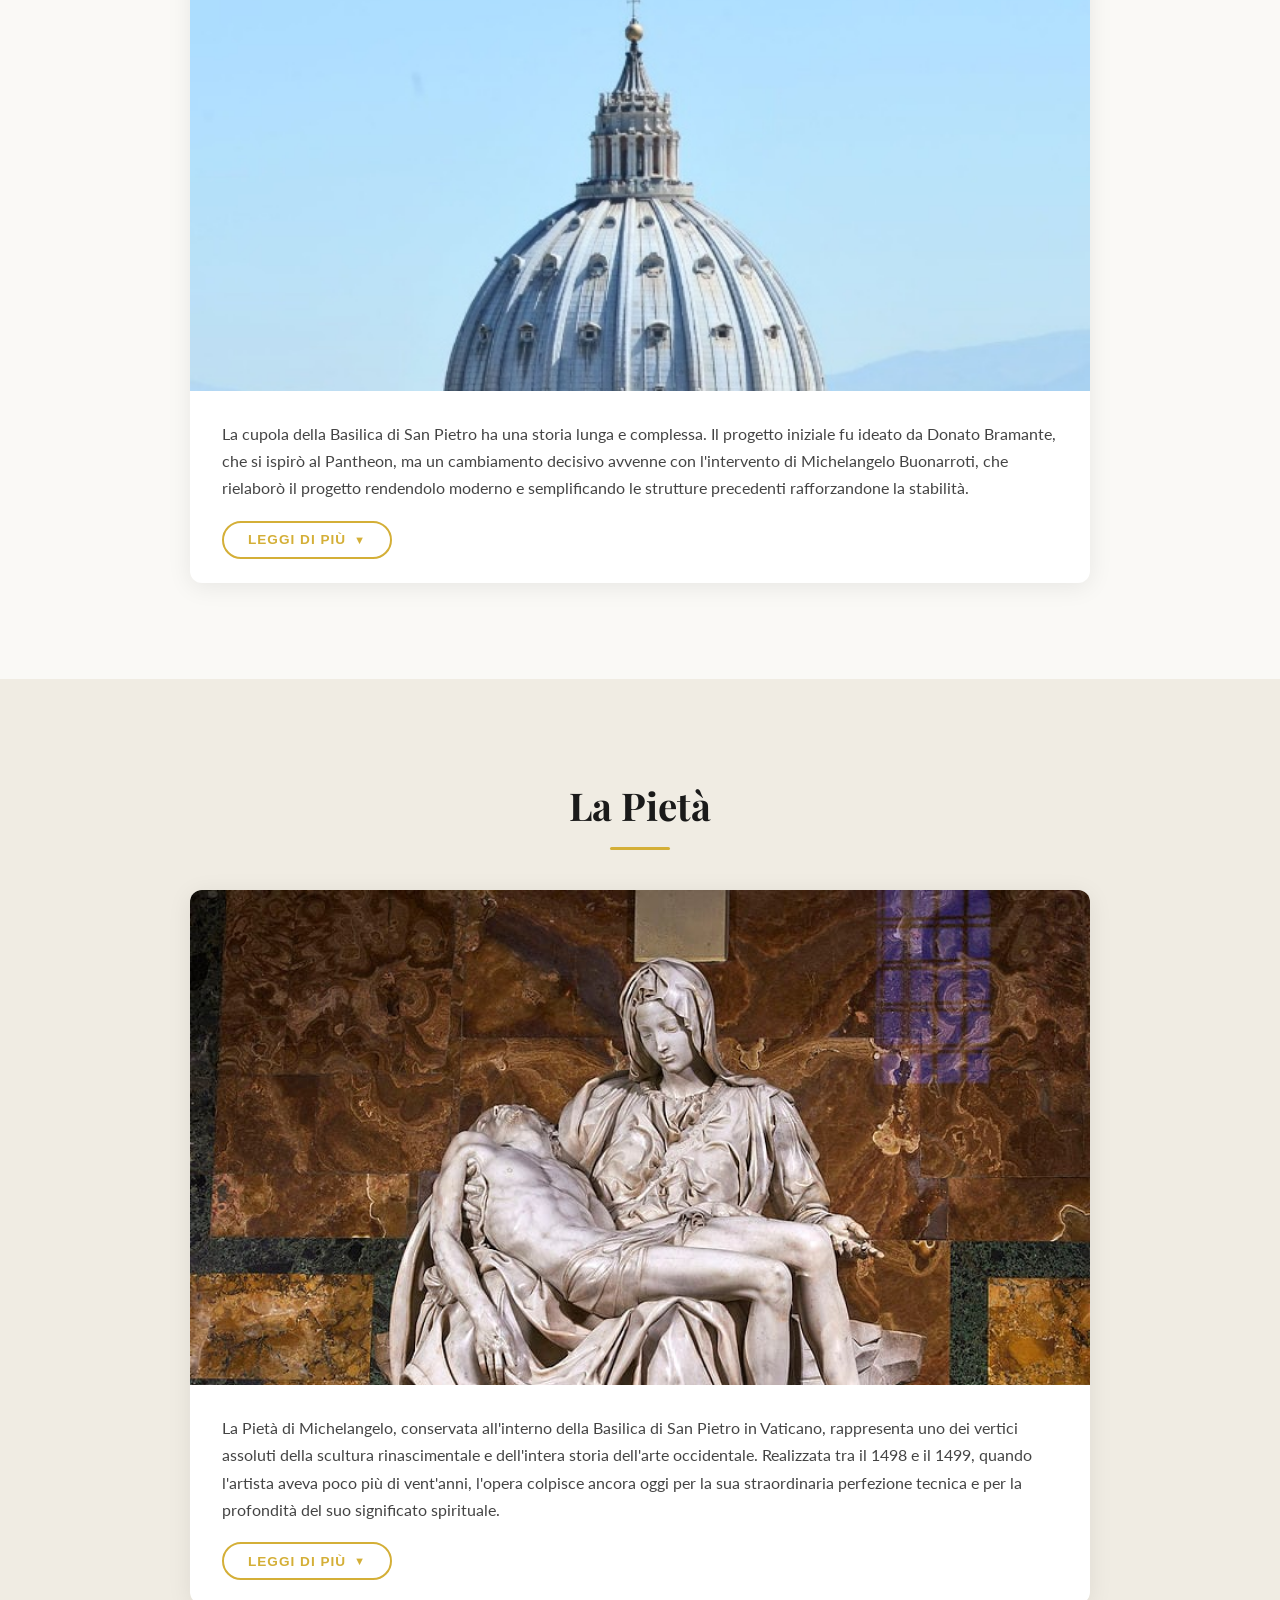
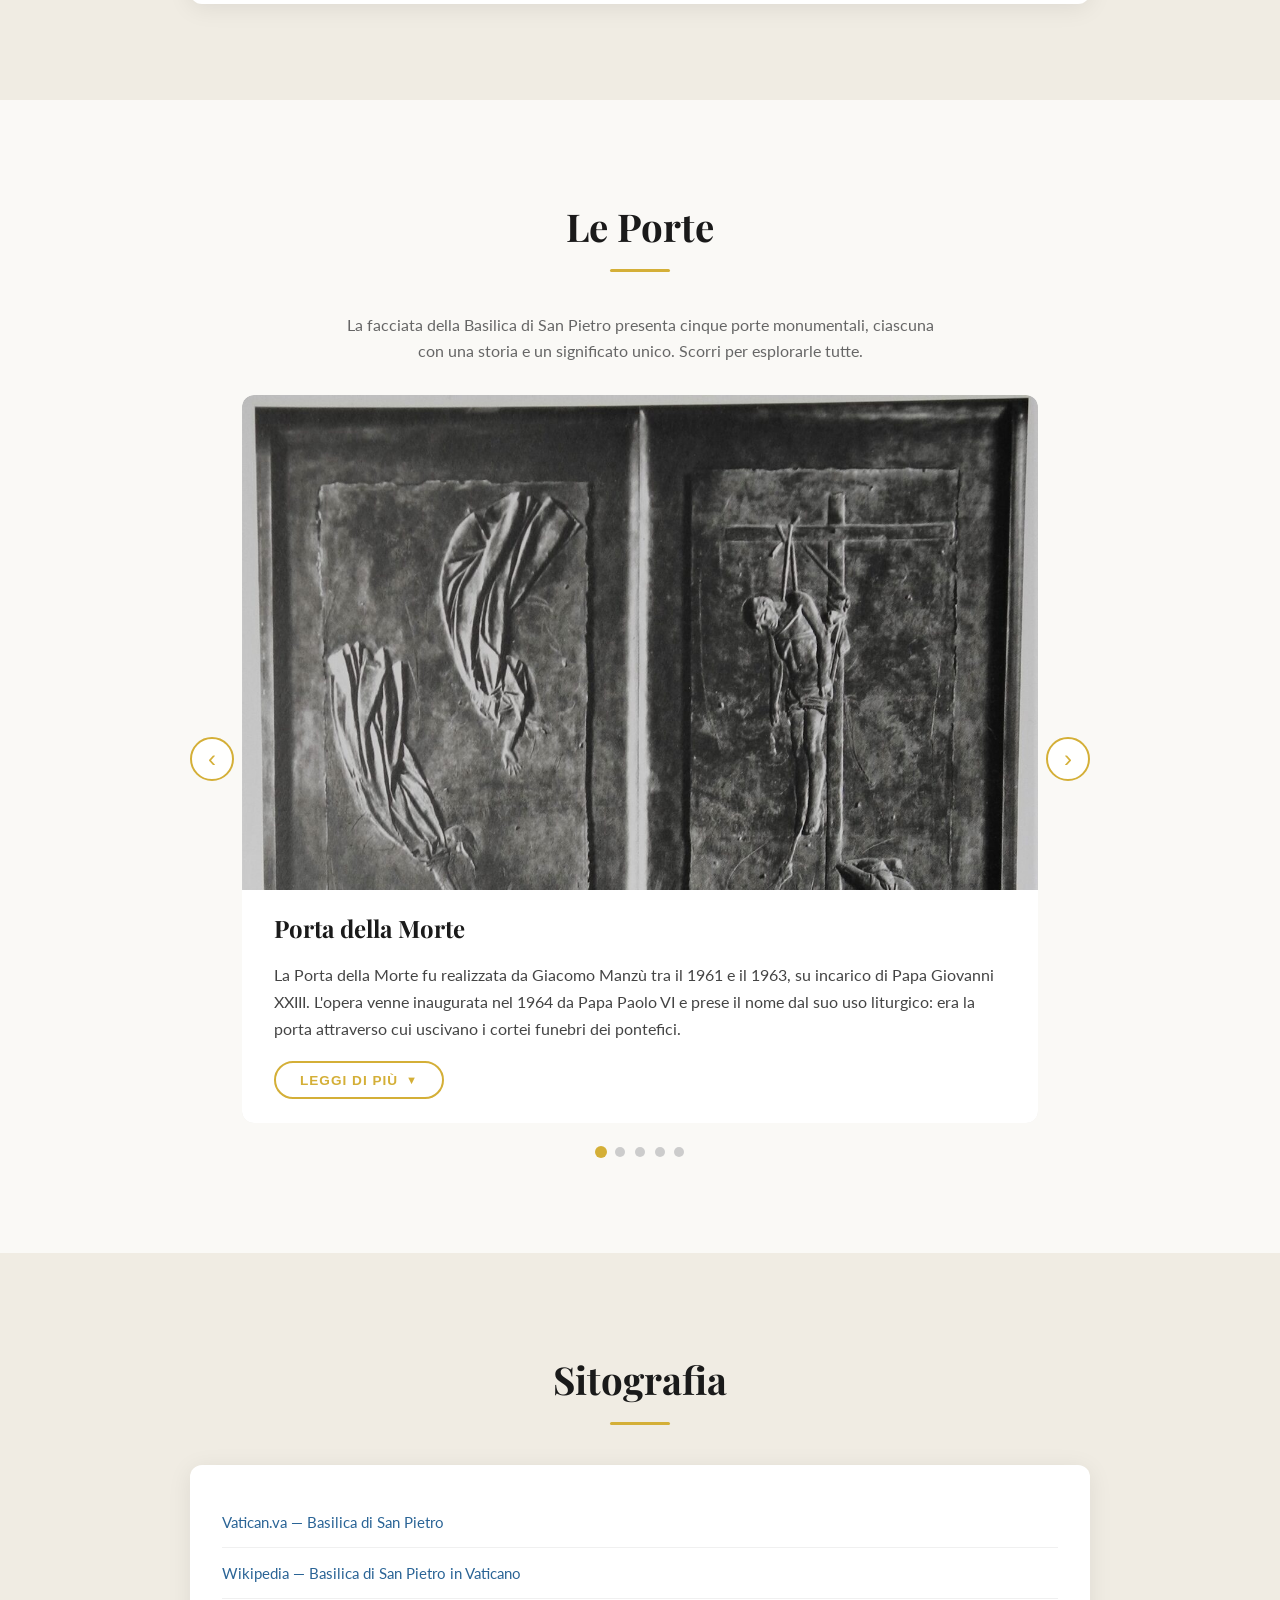
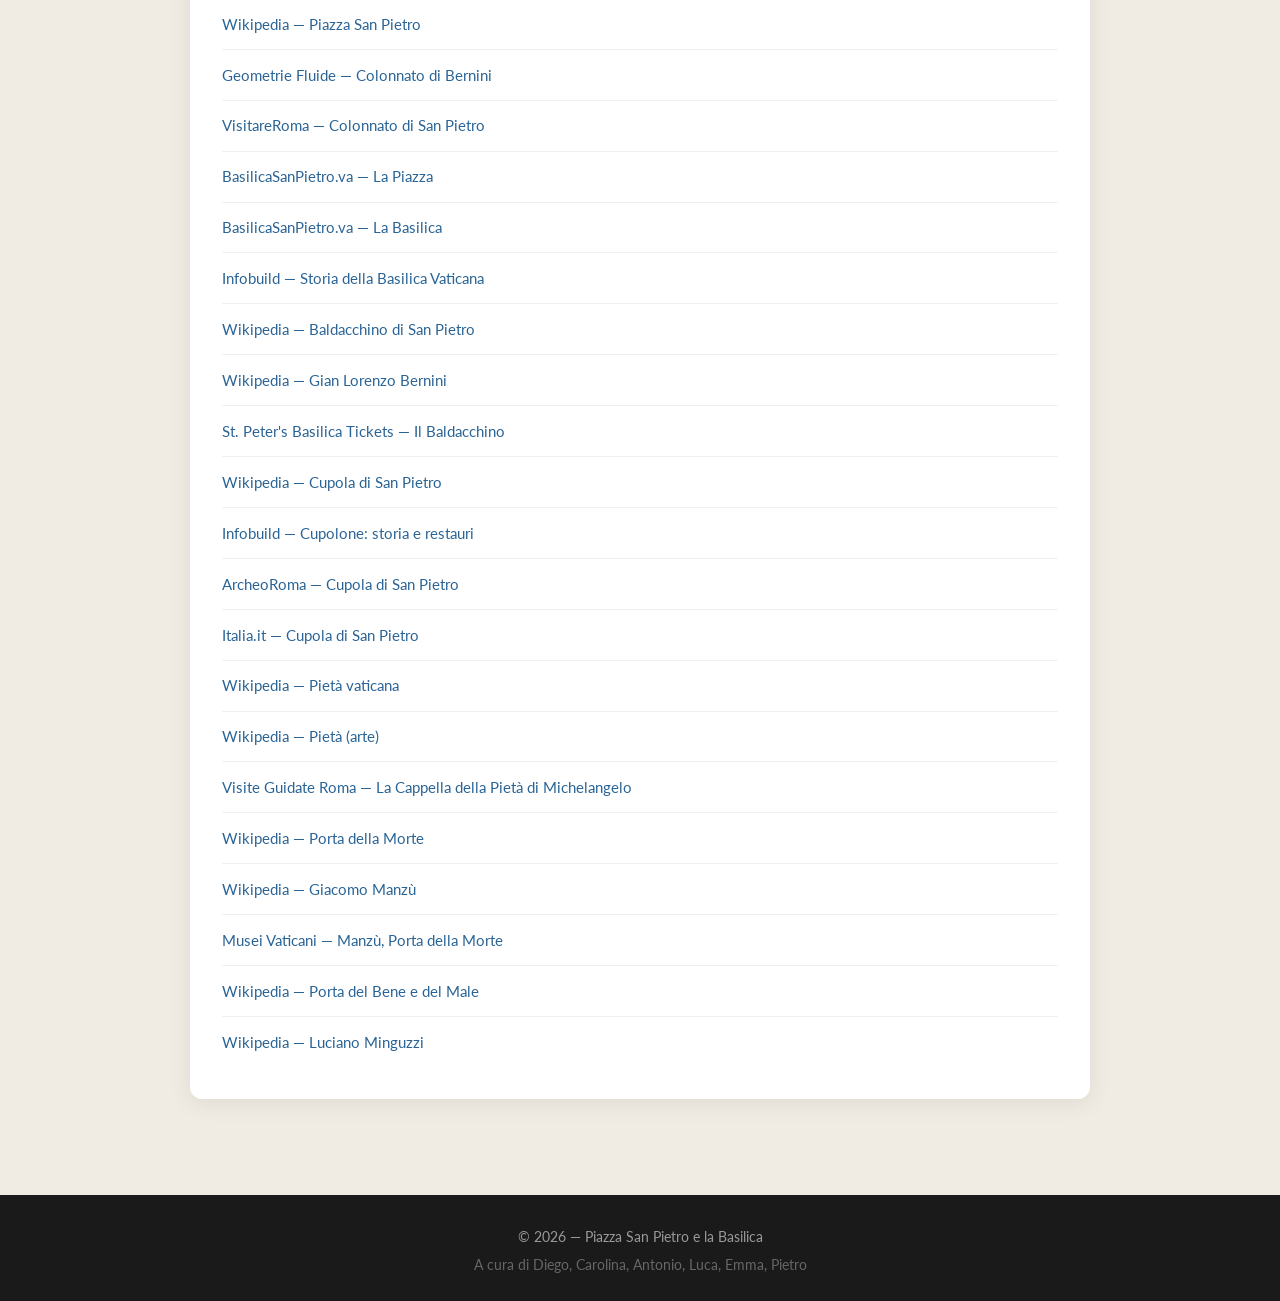
==== commit 940d83a9: "Correzioni testi SitoArte" ====
--- a/SitoArte/index.html
+++ b/SitoArte/index.html
@@ -48,7 +48,7 @@
                     <img src="img/planimetria-main.png" alt="Pianta e prospetto della Basilica di San Pietro" class="card-image" data-section="planimetria">
                 </div>
                 <div class="card-brief">
-                    <p>Nel 1656 Gian Lorenzo Bernini iniziò la progettazione di Piazza San Pietro, commissionato da Papa Alessandro VII, che seguì con attenzione ogni fase del lavoro. Il lavoro era molto complesso: bisognava rispettare gli edifici già presenti, garantire lo svolgimento delle funzioni religiose, gestire l'arrivo di migliaia di fedeli e dare alla piazza un forte significato simbolico.</p>
+                    <p>Nel 1656 Gian Lorenzo Bernini iniziò la progettazione di Piazza San Pietro, commissionata da Papa Alessandro VII, che seguì con attenzione ogni fase del lavoro. Il lavoro era molto complesso: bisognava rispettare gli edifici già presenti, garantire lo svolgimento delle funzioni religiose, gestire l'arrivo di migliaia di fedeli e dare alla piazza un forte significato simbolico.</p>
                     <button class="btn-scopri" onclick="toggleDetails('planimetria')">
                         <span class="btn-text">Scopri di più</span>
                         <span class="btn-arrow">▼</span>
@@ -100,7 +100,7 @@
                     <img src="img/baldacchino-main.jpg" alt="Baldacchino di San Pietro" class="card-image" data-section="baldacchino">
                 </div>
                 <div class="card-brief">
-                    <p>Il Baldacchino della basilica di San Pietro, rinomato per la sua stazza e imponenza, è forse una delle più grandi strutture in bronzo mai costruite… La struttura fu edificata dall acclamato architetto rinascimentale: Gian Lorenzo Bernini, che edificò la grandiosa struttura sul luogo di sepoltura di San Pietro.</p>
+                    <p>Il Baldacchino della basilica di San Pietro, rinomato per la sua stazza e imponenza, è forse una delle più grandi strutture in bronzo mai costruite. La struttura fu edificata dall acclamato architetto rinascimentale: Gian Lorenzo Bernini, che edificò la grandiosa struttura sul luogo di sepoltura di San Pietro.</p>
                     <button class="btn-scopri" onclick="toggleDetails('baldacchino')">
                         <span class="btn-text">Scopri di più</span>
                         <span class="btn-arrow">▼</span>
@@ -110,7 +110,7 @@
                     <div class="details-content">
                         <h3>Gian Lorenzo Bernini</h3>
                         <p><strong>Gian Lorenzo Bernini</strong> (Napoli, 7 dicembre 1598 – Roma, 28 novembre 1680) fù un artista poliedrico e multiforme (è stato infatti: uno scultore, urbanista, architetto, pittore, scenografo, commediografo e costumista), Bernini è considerato il protagonista della cultura figurativa barocca.</p>
-                        <p>La sua opera conobbe un clamoroso successo e dominò la scena europea per più di un secolo dopo la sua morte. Commissionata da Papà Urbano VIII nel 1624 e edifica nell'arco dei successivi nove anni, Il baldacchino la prima e vera grande commissione affidata, che con l'aiuto dell'assistente e rivale Francesco Borromini, riuscì unire le sue doti architettoniche e scultoree in un maestoso connubio.</p>
+                        <p>La sua opera conobbe un clamoroso successo e dominò la scena europea per più di un secolo dopo la sua morte. Commissionato da Papa Urbano VIII nel 1624 ed edificato nell'arco dei successivi nove anni, il baldacchino fu la prima vera grande commissione affidata a Bernini, che con l'aiuto dell'assistente e rivale Francesco Borromini, riuscì a unire le sue doti architettoniche e scultoree in un maestoso connubio.</p>
                         <p>Ma la magnificenza dell'opera non fece tacere le malelingue, visto che, per molto tempo, fu diffusa la credenza che per realizzare l'opera fossero stati asportati e fusi gli antichi bronzi del Pantheon. Ovviamente questa diceria si rivelò soltanto bufala, confezionata ad arte, per condannare la spaventosa gola Barberina…</p>
                         <h3>Stile architettonico</h3>
                         <p>L'artista incorporò il suo caratteristico stile architettonico barocco che permetteva esuberanza e movimenti simili alla vita, rivelando la grandezza dei suoi soggetti.</p>
@@ -129,7 +129,7 @@
                             <img src="img/baldacchino-copertura.jpg" alt="Copertura del Baldacchino">
                         </div>
                         <h3>Simbolismo utilizzato</h3>
-                        <p>principali esempi di simbolismo utilizzato dal bernini sono:</p>
+                        <p>Principali esempi di simbolismo utilizzato dal Bernini sono:</p>
                         <div class="details-columns three-col">
                             <div>
                                 <h4>Tralci di lauro</h4>
@@ -310,8 +310,6 @@
                             </div>
                             <div class="card-details" id="details-porta-bene-male">
                                 <div class="details-content">
-                                    <h3>Il contesto</h3>
-                                    <p>La Porta del Bene e del Male è stata realizzata dallo scultore Luciano Minguzzi e installata nella Basilica di San Pietro nel 1977. Fa parte del progetto di rinnovamento delle porte bronzee voluto nel Novecento, con l'idea di introdurre opere moderne che parlassero ai visitatori di oggi. Il tema scelto è quello universale della lotta tra bene e male.</p>
                                     <h3>Lo stile, il tema centrale e l'interpretazione</h3>
                                     <p>Minguzzi usa uno stile molto dinamico, con figure che sembrano muoversi e uscire dal bronzo. Il tema centrale è la scelta morale: il bene è rappresentato con forme armoniose e scene positive, mentre il male appare attraverso violenza, guerra e distruzione. La porta vuole far riflettere su come ogni persona debba scegliere da che parte stare.</p>
                                     <div class="details-images">
